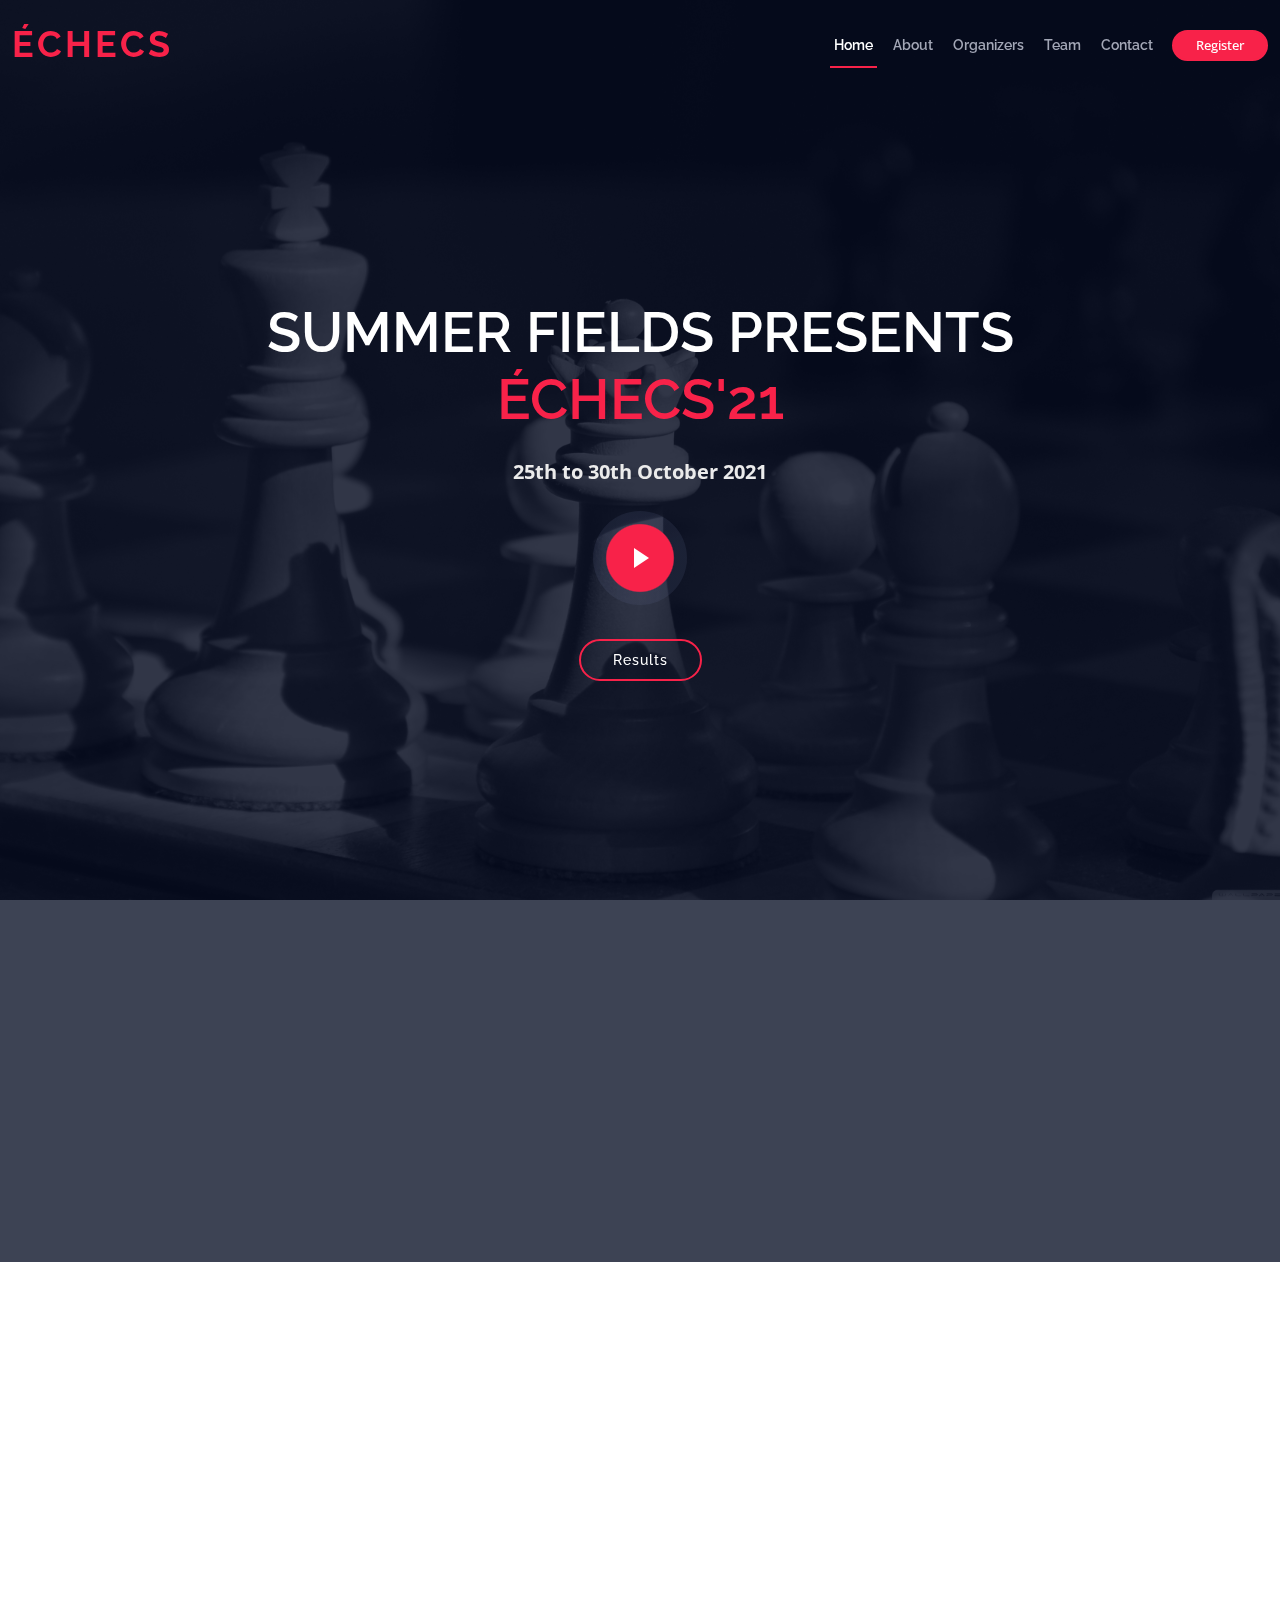
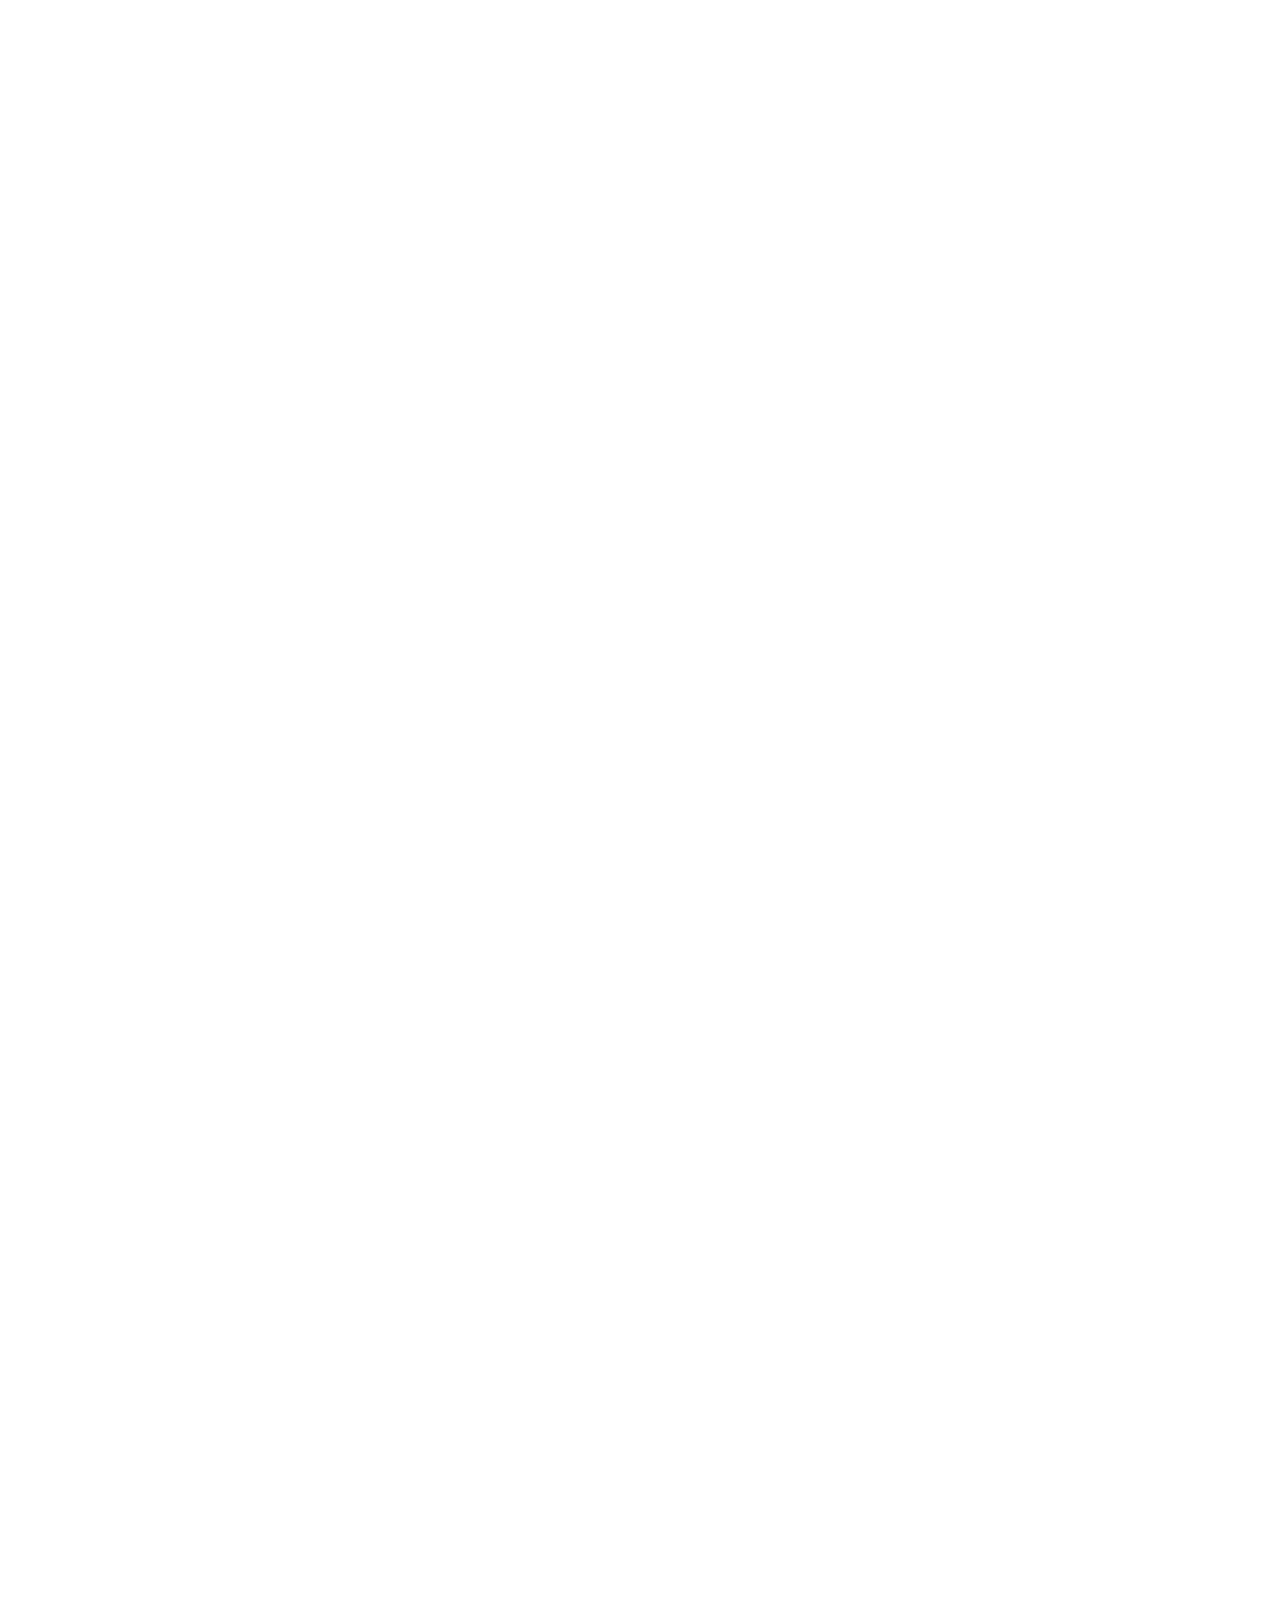
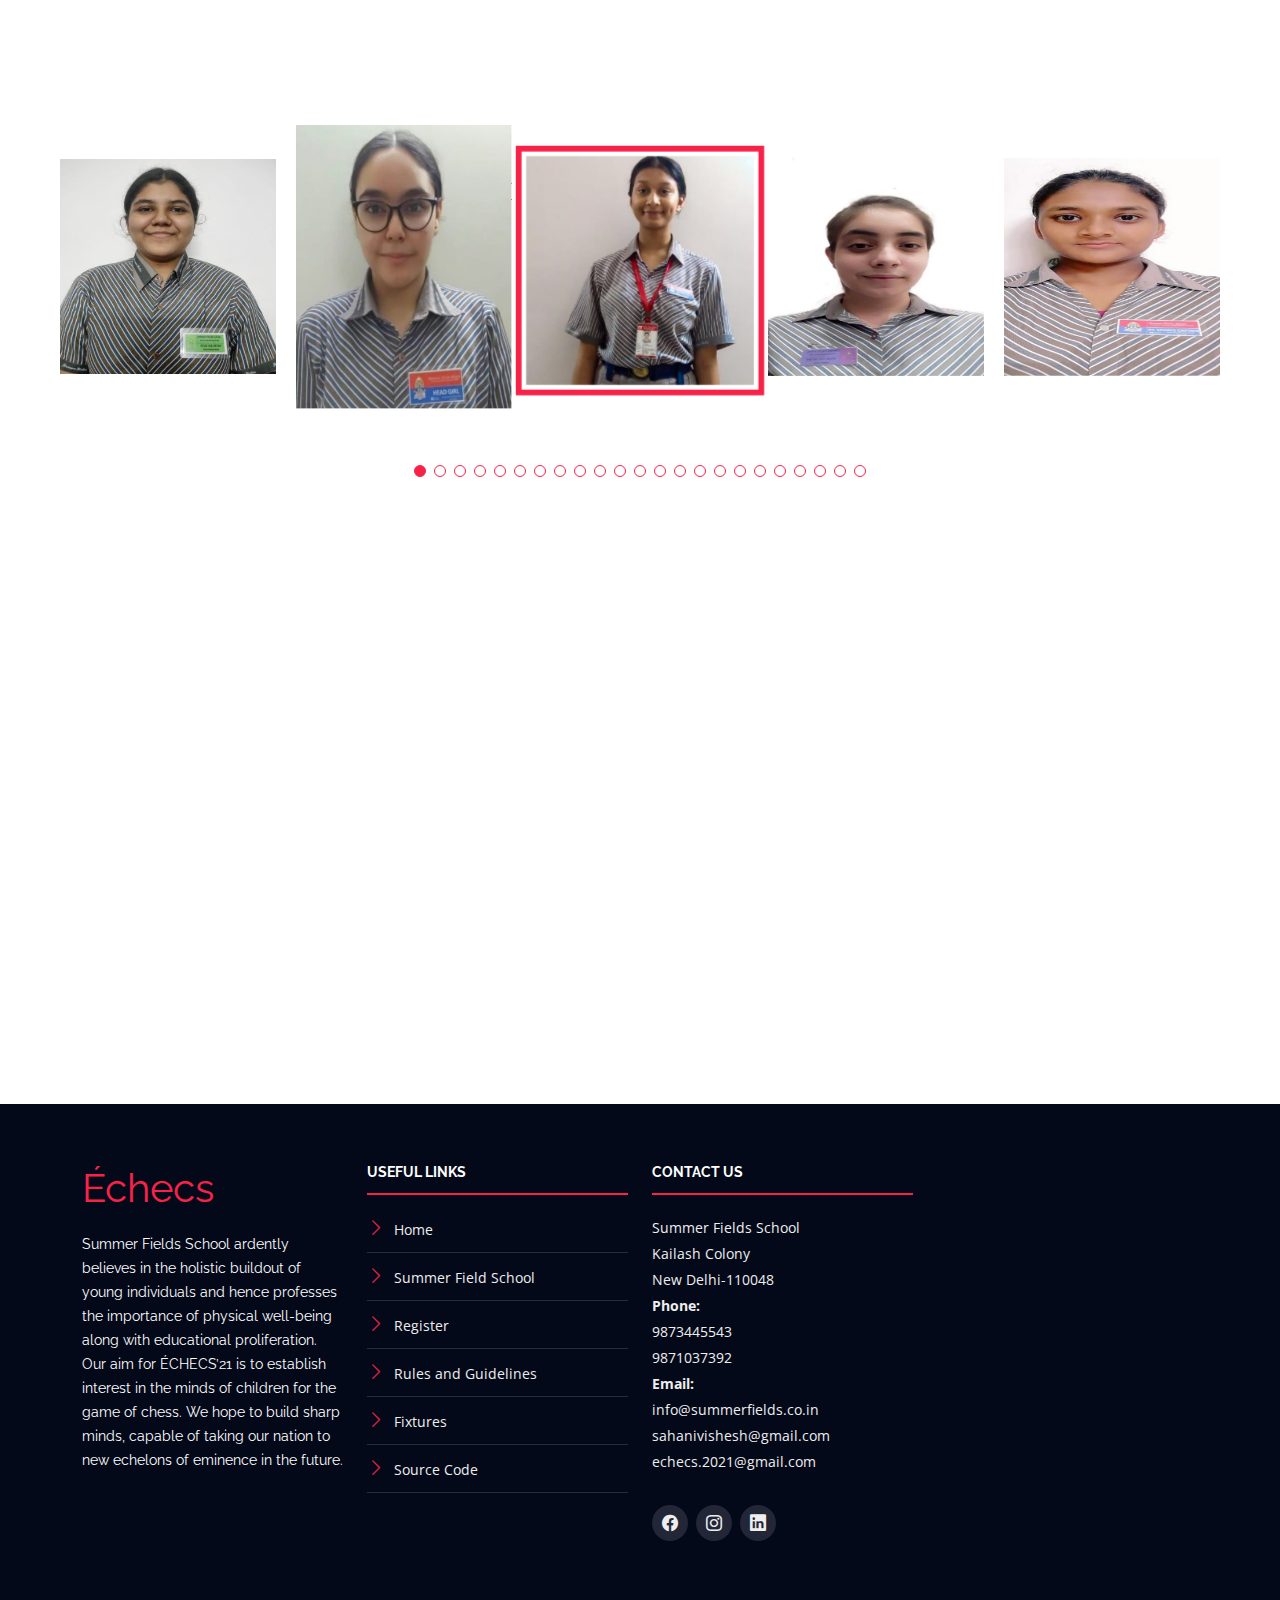
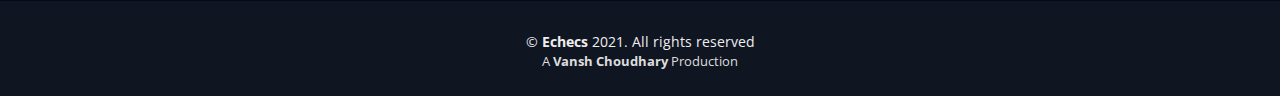
==== index.html @ fadf5a78 "Update index.html" ====
<!DOCTYPE html>
<html lang="en">

<head>
  <meta charset="utf-8">
  <meta content="width=device-width, initial-scale=1.0" name="viewport">

  <title>Échecs</title>
  <meta content="" name="description">
  <meta content="" name="keywords">

  <!-- Favicons -->
  <link href="assets/img/favicon.png" rel="icon">
  <link href="assets/img/apple-touch-icon.png" rel="apple-touch-icon">

  <!-- Google Fonts -->
  <link href="https://fonts.googleapis.com/css?family=Open+Sans:300,300i,400,400i,700,700i|Raleway:300,400,500,700,800" rel="stylesheet">

  <!-- Vendor CSS Files -->
  <link href="assets/vendor/aos/aos.css" rel="stylesheet">
  <link href="assets/vendor/bootstrap/css/bootstrap.min.css" rel="stylesheet">
  <link href="assets/vendor/bootstrap-icons/bootstrap-icons.css" rel="stylesheet">
  <link href="assets/vendor/glightbox/css/glightbox.min.css" rel="stylesheet">
  <link href="assets/vendor/swiper/swiper-bundle.min.css" rel="stylesheet">

  <!-- Template Main CSS File -->
  <link href="assets/css/style.css" rel="stylesheet">
</head>

<body>

  <!-- ======= Header ======= -->
  <header id="header" class="d-flex align-items-center ">
    <div class="container-fluid container-xxl d-flex align-items-center">

      <div id="logo" class="me-auto">
        <!-- Uncomment below if you prefer to use a text logo -->
         <h1><a href="index.html"><span>Échecs</span></a></h1>
        <!-- <a href="index.html" class="scrollto"><img src="assets/img/logo.png" alt="" title=""></a> -->
      </div>

      <nav id="navbar" class="navbar order-last order-lg-0">
        <ul>
          <li><a class="nav-link scrollto active" href="#hero">Home</a></li>
          <li><a class="nav-link scrollto" href="#about">About</a></li>
          <li><a class="nav-link scrollto" href="#speakers">Organizers</a></li>
          <li><a class="nav-link scrollto" href="#gallery">Team</a></li>
          <!-- <li class="dropdown"><a href="#"><span>Drop Down</span> <i class="bi bi-chevron-down"></i></a>
          <ul>
            <li><a href="#">Drop Down 1</a></li>
            <li class="dropdown"><a href="#"><span>Deep Drop Down</span> <i class="bi bi-chevron-right"></i></a>
              <ul>
                <li><a href="#">Deep Drop Down 1</a></li>
                <li><a href="#">Deep Drop Down 2</a></li>
                <li><a href="#">Deep Drop Down 3</a></li>
                <li><a href="#">Deep Drop Down 4</a></li>
                <li><a href="#">Deep Drop Down 5</a></li>
              </ul>
            </li>
            <li><a href="#">Drop Down 2</a></li>
            <li><a href="#">Drop Down 3</a></li>
            <li><a href="#">Drop Down 4</a></li>
          </ul>
        </li> -->
          <li><a class="nav-link scrollto" href="#contact">Contact</a></li>
        </ul>
        <i class="bi bi-list mobile-nav-toggle"></i>
      </nav><!-- .navbar -->
      <a class="buy-tickets scrollto" href="Registration.html">Register</a>

    </div>
  </header><!-- End Header -->

  <!-- ======= Hero Section ======= -->
  <section id="hero">
    <div class="hero-container" data-aos="zoom-in" data-aos-delay="100">
      <h1 class="mb-4 pb-0">Summer Fields presents<br><span>Échecs'21</span></h1>
      <p class="mb-4 pb-0">25th to 30th October 2021</p>
      <a href="https://vimeo.com/612429635" class="glightbox play-btn mb-4"></a>
      <a href="schedule.html" class="about-btn scrollto">Results</a>
    </div>
  </section>
  <!-- End Hero Section -->

  <main id="main">

    <!-- ======= About Section ======= -->
    <section id="about">
      <div class="container" data-aos="fade-up">
        <div class="row">
          <div class="col-lg-6">
            <h2>About The Event</h2>
            <p>Summer Fields School presents to you the biggest
              Inter School Chess Tournament in New Delhi –
              ÉCHECS’21. It’s been a long time since we all
              have felt the adrenaline rush and the desire to
              embrace triumph. So, here we bring to you a
              grueling 6-day tournament with the most brilliant
              juvenile minds from over 20 schools dueling each
              other for the gallant title of the Échecs victor. The
              tournament is an effort to promote the legacy of a
              game dating its origins back to 1500 years and
              popularizing it as a recreational activity amongst
              the youth. So, sharpen your swords, ready your
              elephants and horses, plan out your strategies and
              be prepared to battle! We eagerly hope to see you
              at ÉCHECS’21.</p>
          </div>
          <div class="col-lg-3">
            <h3>Where</h3>
            <p>Summer Fields School, Kailash Colony</p>
          </div>
          <div class="col-lg-3">
            <h3>When</h3>
            <p>Monday to Saturday<br>25-30 October 2021</p>
          </div>
        </div>
      </div>
    </section>
    <!-- End About Section -->

    <!-- ======= Speakers Section =======  -->
    <section id="speakers">
      <div class="container" data-aos="fade-up">
        <div class="section-header">
          <h2>Event Organizer</h2>
          <p>Here are some of our organizer</p>
        </div>

        <div class="row">
          <div class="col-lg-4 col-md-6">
            <div class="speaker" data-aos="fade-up" data-aos-delay="100">
              <img src="assets/img/speakers/Dr. Neeru Suman.jpeg" alt="Speaker 1" class="img-fluid">
              <div class="details">
                <h3><a>Dr. Neeru Suman</a></h3>
                <p>Principal</p>
                <div class="social">
                </div>
              </div>
            </div>
          </div>
          <div class="col-lg-4 col-md-6">
            <div class="speaker" data-aos="fade-up" data-aos-delay="200">
              <img src="assets/img/speakers/Dr. Shweta Singh.jpeg" alt="Speaker 2" class="img-fluid">
              <div class="details">
                <h3><a>Dr. Shweta Singh</a></h3>
                <p>Senior Academic Co-ordinator</p>
                <div class="social">
                </div>
              </div>
            </div>
          </div>
          <div class="col-lg-4 col-md-6">
            <div class="speaker" data-aos="fade-up" data-aos-delay="300">
              <img src="assets/img/speakers/Gunjan Singh.jpeg" alt="Speaker 3" class="img-fluid">
              <div class="details">
                <h3><a>Gunjan Singh</a></h3>
                <p>Middle School Incharge</p>
                <div class="social">
                </div>
              </div>
            </div>
          </div>
          <div class="col-lg-4 col-md-6">
            <div class="speaker" data-aos="fade-up" data-aos-delay="100">
              <img src="assets/img/speakers/Sunil Bhatt.jpeg" alt="Speaker 4" class="img-fluid">
              <div class="details">
                <h3><a>Sunil bhatt</a></h3>
                <p>Head of Sports Department</p>
                <div class="social">
                </div>
              </div>
            </div>
          </div>
          <div class="col-lg-4 col-md-6">
            <div class="speaker" data-aos="fade-up" data-aos-delay="200">
              <img src="assets/img/speakers/IMG-20210918-WA0015(1).jpg" alt="Speaker 5" class="img-fluid">
              <div class="details">
                <h3><a>Vishesh Sahani</a></h3>
                <p>Head Boy</p>
                <div class="social">
                </div>
              </div>
            </div>
          </div>
          <div class="col-lg-4 col-md-6">
            <div class="speaker" data-aos="fade-up" data-aos-delay="300">
              <img src="assets/img/speakers/Harsh Kumar.jpeg" alt="Speaker 6" class="img-fluid">
              <div class="details">
                <h3><a>Harsh Kumar</a></h3>
                <p>DY. Head Boy</p>
                <div class="social">

                </div>
              </div>
            </div>
          </div>
        </div>
      </div>

    </section> 

    <!-- End Speakers Section -->


    <!-- ======= Supporters Section ======= 
    <section id="supporters" class="section-with-bg">

      <div class="container" data-aos="fade-up">
        <div class="section-header">
          <h2>Sponsors</h2>
        </div>

        <div class="row no-gutters supporters-wrap clearfix" data-aos="zoom-in" data-aos-delay="100">

          <div class="col-lg-3 col-md-4 col-xs-6">
            <div class="supporter-logo">
              <img src="assets/img/supporters/1.png" class="img-fluid" alt="">
            </div>
          </div>

          <div class="col-lg-3 col-md-4 col-xs-6">
            <div class="supporter-logo">
              <img src="assets/img/supporters/2.png" class="img-fluid" alt="">
            </div>
          </div>

          <div class="col-lg-3 col-md-4 col-xs-6">
            <div class="supporter-logo">
              <img src="assets/img/supporters/3.png" class="img-fluid" alt="">
            </div>
          </div>

          <div class="col-lg-3 col-md-4 col-xs-6">
            <div class="supporter-logo">
              <img src="assets/img/supporters/4.png" class="img-fluid" alt="">
            </div>
          </div>

          <div class="col-lg-3 col-md-4 col-xs-6">
            <div class="supporter-logo">
              <img src="assets/img/supporters/5.png" class="img-fluid" alt="">
            </div>
          </div>

          <div class="col-lg-3 col-md-4 col-xs-6">
            <div class="supporter-logo">
              <img src="assets/img/supporters/6.png" class="img-fluid" alt="">
            </div>
          </div>

          <div class="col-lg-3 col-md-4 col-xs-6">
            <div class="supporter-logo">
              <img src="assets/img/supporters/7.png" class="img-fluid" alt="">
            </div>
          </div>

          <div class="col-lg-3 col-md-4 col-xs-6">
            <div class="supporter-logo">
              <img src="assets/img/supporters/8.png" class="img-fluid" alt="">
            </div>
          </div> 

        </div>

      </div>

    </section>
    End Sponsors Section -->

    <!-- =======  F.A.Q Section ======= -->
    <section id="faq">

      <div class="container" data-aos="fade-up">

        <div class="section-header">
          <h2>F.A.Q </h2>
        </div>

        <div class="row justify-content-center" data-aos="fade-up" data-aos-delay="100">
          <div class="col-lg-9">

            <ul class="faq-list">

              <li>
                <div data-bs-toggle="collapse" class="collapsed question" href="#faq1">What is ÉCHECS’21? <i class="bi bi-chevron-down icon-show"></i><i class="bi bi-chevron-up icon-close"></i></div>
                <div id="faq1" class="collapse" data-bs-parent=".faq-list">
                  <p>
                    Échecs (French for “chess”) is a 6-day Interschool
                    Chess tournament being organized by Summer Fields
                    School as part of their objective to make youngsters
                    mentally fit and agile.
                  </p>
                </div>
              </li>

              <li>
                <div data-bs-toggle="collapse" href="#faq2" class="collapsed question">When will ÉCHECS’21 take place? <i class="bi bi-chevron-down icon-show"></i><i class="bi bi-chevron-up icon-close"></i></div>
                <div id="faq2" class="collapse" data-bs-parent=".faq-list">
                  <p>
                    The tournament will be conducted from 25 th of October
                    2021 to 30 th of October 2021.
                  </p>
                </div>
              </li>

              <li>
                <div data-bs-toggle="collapse" href="#faq3" class="collapsed question">How shall ÉCHECS’21 be conducted?<i class="bi bi-chevron-down icon-show"></i><i class="bi bi-chevron-up icon-close"></i></div>
                <div id="faq3" class="collapse" data-bs-parent=".faq-list">
                  <p>
                    The competitions will be conducted via online
                    platforms considering the current circumstances. The
                    matches will take place through Zoom and be played on
                    Chess.com.
                  </p>
                </div>
              </li>

              <li>
                <div data-bs-toggle="collapse" href="#faq4" class="collapsed question">Who can participate in ÉCHECS’21?<i class="bi bi-chevron-down icon-show"></i><i class="bi bi-chevron-up icon-close"></i></div>
                <div id="faq4" class="collapse" data-bs-parent=".faq-list">
                  <p>
                    We have carefully curated the tournament for students
                    from classes 6 th to 12 th . There shall be 3 groups of
                    participants from each school:
                    Group 1: Students from classes 6 th to 8 th
                    Group 2: Students from classes 9 th and 10 th
                    Group 3: Students from classes 11 th and 12 th
                    You will be deemed eligible to participate if you are a
                    student of grades 6 th to 12 th .
                  </p>
                </div>
              </li>

              <li>
                <div data-bs-toggle="collapse" href="#faq5" class="collapsed question">How should I enroll myself to
                  participate in ÉCHECS’21?<i class="bi bi-chevron-down icon-show"></i><i class="bi bi-chevron-up icon-close"></i></div>
                <div id="faq5" class="collapse" data-bs-parent=".faq-list">
                  <p>
                    The registration process will take place through our
                    website itself. To register yourself, go to the ‘Register’
                    icon. Fill in the
                    necessary details and voila! You are all set to join the
                    ÉCHECS’21 journey.
                  </p>
                </div>
              </li>

              <li>
                <div data-bs-toggle="collapse" href="#faq6" class="collapsed question">What can I expect from ÉCHECS’21?<i class="bi bi-chevron-down icon-show"></i><i class="bi bi-chevron-up icon-close"></i></div>
                <div id="faq6" class="collapse" data-bs-parent=".faq-list">
                  <p>
                    Our tournament has been specifically organized keeping
                    in mind the tiresome and prosaic one and a half years
                    we have spent locked in our rooms. We are sure that
                    Echecs’21 will stimulate your brain cells and send you
                    on a nerve-wrecking adventure filled with battles, game
                    plan and mind-bending situations.
                  </p>
                </div>
              </li>

            </ul>

          </div>
        </div>

      </div>

    </section>
    <!-- End  F.A.Q Section -->

        <!-- ======= Gallery Section ======= -->
        <section id="gallery">

          <div class="container" data-aos="fade-up">
            <div class="section-header">
              <h2>Team</h2>
              <p>These brains are behind this event</p>
            </div>
          </div>
    
          <div class="gallery-slider swiper-container">
            <div class="swiper-wrapper align-items-center">
              <div class="swiper-slide"><a href="assets/img/gallery/Vaibhavi Jha .png" class="gallery-lightbox"><img src="assets/img/gallery/Vaibhavi Jha .png" class="img-fluid" alt=""></a></div>
              <div class="swiper-slide"><a href="assets/img/gallery/Vrishti Arora.png" class="gallery-lightbox"><img src="assets/img/gallery/Vrishti Arora.png" class="img-fluid" alt=""></a></div>
              <div class="swiper-slide"><a href="assets/img/gallery/Aarsh Vashisht Sania Siddique__02.png" class="gallery-lightbox"><img src="assets/img/gallery/Aarsh Vashisht Sania Siddique__02.png" class="img-fluid" alt=""></a></div>
              <div class="swiper-slide"><a href="assets/img/gallery/Rishik Buttan (Right Hand Side) (Dont Include Left Side)__01.png" class="gallery-lightbox"><img src="assets/img/gallery/Rishik Buttan (Right Hand Side) (Dont Include Left Side)__01.png" class="img-fluid" alt=""></a></div>
              <div class="swiper-slide"><a href="assets/img/gallery/Anusha Baul (Right Hand Side) (Dont Include Right Hand Side Pic)__01.png" class="gallery-lightbox"><img src="assets/img/gallery/Anusha Baul (Right Hand Side) (Dont Include Right Hand Side Pic)__01.png" class="img-fluid" alt=""></a></div>
              <div class="swiper-slide"><a href="assets/img/gallery/Sachit Verma .png" class="gallery-lightbox"><img src="assets/img/gallery/Sachit Verma .png" class="img-fluid" alt=""></a></div>
              <div class="swiper-slide"><a href="assets/img/gallery/Khushi Singh - Srishti Pasricha__02.png" class="gallery-lightbox"><img src="assets/img/gallery/Khushi Singh - Srishti Pasricha__02.png" class="img-fluid" alt=""></a></div>
              <div class="swiper-slide"><a href="assets/img/gallery/Beenish Uvais.png" class="gallery-lightbox"><img src="assets/img/gallery/Beenish Uvais.png" class="img-fluid" alt=""></a></div>
              <div class="swiper-slide"><a href="assets/img/gallery/lavanya Chugh.png" class="gallery-lightbox"><img src="assets/img/gallery/lavanya Chugh.png" class="img-fluid" alt=""></a></div>
              <div class="swiper-slide"><a href="assets/img/gallery/Navya Mangla - Arjun Sharma__01.png" class="gallery-lightbox"><img src="assets/img/gallery/Navya Mangla - Arjun Sharma__01.png" class="img-fluid" alt=""></a></div>
              <div class="swiper-slide"><a href="assets/img/gallery/Navya Mangla - Arjun Sharma__02.png" class="gallery-lightbox"><img src="assets/img/gallery/Navya Mangla - Arjun Sharma__02.png" class="img-fluid" alt=""></a></div>
              <div class="swiper-slide"><a href="assets/img/gallery/Left Side is Vasundhara Prakash (Include only Her)__01.jpg" class="gallery-lightbox"><img src="assets/img/gallery/Left Side is Vasundhara Prakash (Include only Her)__01.jpg" class="img-fluid" alt=""></a></div>
              <div class="swiper-slide"><a href="assets/img/gallery/Deeksha Saini.jpg" class="gallery-lightbox"><img src="assets/img/gallery/Deeksha Saini.jpg" class="img-fluid" alt=""></a></div>
              <div class="swiper-slide"><a href="assets/img/gallery/Khushi Singh - Srishti Pasricha__01.png" class="gallery-lightbox"><img src="assets/img/gallery/Khushi Singh - Srishti Pasricha__01.png" class="img-fluid" alt=""></a></div>
              <div class="swiper-slide"><a href="assets/img/gallery/Arkaprabha Sarka - Rolie Chanda (Include Both)__01.png" class="gallery-lightbox"><img src="assets/img/gallery/Arkaprabha Sarka - Rolie Chanda (Include Both)__01.png" class="img-fluid" alt=""></a></div>
              <div class="swiper-slide"><a href="assets/img/gallery/Arkaprabha Sarka - Rolie Chanda (Include Both)__02.png" class="gallery-lightbox"><img src="assets/img/gallery/Arkaprabha Sarka - Rolie Chanda (Include Both)__02.png" class="img-fluid" alt=""></a></div>
              <div class="swiper-slide"><a href="assets/img/gallery/sejal.png" class="gallery-lightbox"><img src="assets/img/gallery/sejal.png" class="img-fluid" alt=""></a></div>
              <div class="swiper-slide"><a href="assets/img/gallery/PicsArt_09-18-07.24.52(1).jpg" class="gallery-lightbox"><img src="assets/img/gallery/PicsArt_09-18-07.24.52(1).jpg" class="img-fluid" alt=""></a></div>
              <div class="swiper-slide"><a href="assets/img/gallery/IMG-20210918-WA0007.jpg" class="gallery-lightbox"><img src="assets/img/gallery/IMG-20210918-WA0007.jpg" class="img-fluid" alt=""></a></div>
              <div class="swiper-slide"><a href="assets/img/gallery/IMG-20210918-WA0008.jpg" class="gallery-lightbox"><img src="assets/img/gallery/IMG-20210918-WA0008.jpg" class="img-fluid" alt=""></a></div>
              <div class="swiper-slide"><a href="assets/img/gallery/Aarsh Vashisht Sania Siddique__01.png" class="gallery-lightbox"><img src="assets/img/gallery/Aarsh Vashisht Sania Siddique__01.png" class="img-fluid" alt=""></a></div>
              <div class="swiper-slide"><a href="assets/img/gallery/Aastha Gupta (Left Side , Dont Include Shubh on Right Side)(1).png" class="gallery-lightbox"><img src="assets/img/gallery/Aastha Gupta (Left Side , Dont Include Shubh on Right Side)(1).png" class="img-fluid" alt=""></a></div>
              <div class="swiper-slide"><a href="assets/img/gallery/IMG-20210922-WA0036.jpg" class="gallery-lightbox"><img src="assets/img/gallery/IMG-20210922-WA0036.jpg" class="img-fluid" alt=""></a></div>

            </div>
            <div class="swiper-pagination"></div>
          </div>
    
        </section>
       <!-- End Gallery Section -->

    <!-- ======= Contact Section ======= -->
    <section id="contact" class="section-bg">

      <div class="container" data-aos="fade-up">

        <div class="section-header">
          <h2>Contact Us</h2>
          <p>Still have questions? Contact us now!</p>
        </div>

        <div class="row contact-info">

          <div class="col-md-4">
            <div class="contact-address">
              <i class="bi bi-geo-alt"></i>
              <h3>Address</h3>
              <address>Summer Field School<br>Kailash Colony<br>New Delhi-110048
              </address>
            </div>
          </div>

          <div class="col-md-4">
            <div class="contact-phone">
              <i class="bi bi-phone"></i>
              <h3>Phone Number</h3>
              <p><a href="tel:9868890410">Sunil Bhatt</a></p>
              <p><a href="tel:9873445543">Vishesh Sahani</a></p>
              <p><a href="tel:9871037392">Harsh Kumar</a></p>
            </div>
          </div>

          <div class="col-md-4">
            <div class="contact-email">
              <i class="bi bi-envelope"></i>
              <h3>Email</h3>
              <p><a href="mailto:sahanivishesh@gmail.com">Vishesh Sahani</a></p>
              <p><a href="mailto:echecs.2021@gmail.com">Harsh Kumar</a></p>
              <p><a href="mailto:info@summerfields.co.in">Summer Fields School</a></p>
            </div>
          </div>

        </div>
    </section><!-- End Contact Section -->

  </main><!-- End #main -->

  <!-- ======= Footer ======= -->
  <footer id="footer">
    <div class="footer-top">
      <div class="container">
        <div class="row">

          <div class="col-lg-3 col-md-6 footer-info">
            <h1><a href="index.html"><span>Échecs</span></a></h1>
            <p>Summer Fields School ardently believes in the
              holistic buildout of young individuals and hence
              professes the importance of physical well-being
              along with educational proliferation. Our aim for
              ÉCHECS’21 is to establish interest in the minds of
              children for the game of chess. We hope to build
              sharp minds, capable of taking our nation to new
              echelons of eminence in the future.</p>
          </div>

          <div class="col-lg-3 col-md-6 footer-links">
            <h4>Useful Links</h4>
            <ul>
              <li><i class="bi bi-chevron-right"></i> <a href="">Home</a></li>
              <li><i class="bi bi-chevron-right"></i> <a href="https://summerfields.co.in/">Summer Field School</a></li>
              <li><i class="bi bi-chevron-right"></i> <a href="Registration.html">Register</a></li>
              <li><i class="bi bi-chevron-right"></i> <a href="rules .html">Rules and Guidelines</a></li>
              <li><i class="bi bi-chevron-right"></i> <a href="schedule.html">Fixtures</a></li>
              <li><i class="bi bi-chevron-right"></i> <a href="https://github.com/rootvansh/Echecs">Source Code</a></li>
            </ul>
          </div>

          <div class="col-lg-3 col-md-6 footer-contact">
            <h4>Contact Us</h4>
            <p>
              Summer Fields School<br>
              Kailash Colony<br>
              New Delhi-110048<br>
              <strong>Phone:</strong><br>9873445543<br>9871037392<br>
              <strong>Email:</strong><br>info@summerfields.co.in<br>sahanivishesh@gmail.com<br>echecs.2021@gmail.com
            </p>

            <div class="social-links">
              <a href="https://www.facebook.com/summerfieldsschooldelhi/" class="facebook"><i class="bi bi-facebook"></i></a>
              <a href="https://www.instagram.com/summerfieldsschooldelhi/?hl=en" class="instagram"><i class="bi bi-instagram"></i></a>
              <a href="https://www.linkedin.com/school/summer-fields-school---india/about/" class="linkedin"><i class="bi bi-linkedin"></i></a>
            </div>

          </div>

        </div>
      </div>
    </div>

    <div class="container">
      <div class="copyright">
        &copy; <strong>Echecs</strong> 2021. All rights reserved
      </div>
      <div class="credits">
        A <b>Vansh Choudhary</b> Production
      </div>
    </div>
  </footer>
  <!-- End  Footer -->

  <a href="#" class="back-to-top d-flex align-items-center justify-content-center"><i class="bi bi-arrow-up-short"></i></a>

  <!-- Vendor JS Files -->
  <script src="assets/vendor/aos/aos.js"></script>
  <script src="assets/vendor/bootstrap/js/bootstrap.bundle.min.js"></script>
  <script src="assets/vendor/glightbox/js/glightbox.min.js"></script>
  <script src="assets/vendor/php-email-form/validate.js"></script>
  <script src="assets/vendor/swiper/swiper-bundle.min.js"></script>

  <!-- Template Main JS File -->
  <script src="assets/js/main.js"></script>

</body>

</html>
---- assets/css/style.css ----
/*--------------------------------------------------------------
# General
--------------------------------------------------------------*/
body {
  background: #fff;
  color: #2f3138;
  font-family: "Open Sans", sans-serif;
}

a {
  color: #f82249;
  text-decoration: none;
  transition: 0.5s;
}

a:hover, a:active, a:focus {
  color: #f8234a;
  outline: none;
  text-decoration: none;
}

p {
  padding: 0;
  margin: 0 0 30px 0;
}

h1, h2, h3, h4, h5, h6 {
  font-family: "Raleway", sans-serif;
  font-weight: 400;
  margin: 0 0 20px 0;
  padding: 0;
  color: #0e1b4d;
}

.main-page {
  margin-top: 70px;
}

/* Prelaoder */
#preloader {
  position: fixed;
  left: 0;
  top: 0;
  z-index: 999;
  width: 100%;
  height: 100%;
  overflow: visible;
  background: #fff url("../img/preloader.svg") no-repeat center center;
}

/*--------------------------------------------------------------
# Back to top button
--------------------------------------------------------------*/
.back-to-top {
  position: fixed;
  visibility: hidden;
  opacity: 0;
  right: 15px;
  bottom: 15px;
  z-index: 996;
  background: #f82249;
  width: 40px;
  height: 40px;
  border-radius: 50px;
  transition: all 0.4s;
}

.back-to-top i {
  font-size: 28px;
  color: #fff;
  line-height: 0;
}

.back-to-top:hover {
  background: #f94a6a;
  color: #fff;
}

.back-to-top.active {
  visibility: visible;
  opacity: 1;
}

/* Sections Header
--------------------------------*/
.section-header {
  margin-bottom: 60px;
  position: relative;
  padding-bottom: 20px;
}

.section-header::before {
  content: '';
  position: absolute;
  display: block;
  width: 60px;
  height: 5px;
  background: #f82249;
  bottom: 0;
  left: calc(50% - 25px);
}

.section-header h2 {
  font-size: 36px;
  text-transform: uppercase;
  text-align: center;
  font-weight: 700;
  margin-bottom: 10px;
}

.section-header p {
  text-align: center;
  padding: 0;
  margin: 0;
  font-size: 18px;
  font-weight: 500;
  color: #9195a2;
}

.section-with-bg {
  background-color: #f6f7fd;
}

/*--------------------------------------------------------------
# Header
--------------------------------------------------------------*/
#header {
  height: 90px;
  position: fixed;
  left: 0;
  top: 0;
  right: 0;
  transition: all 0.5s;
  z-index: 997;
}

#header.header-scrolled, #header.header-inner {
  background: rgba(6, 12, 34, 0.98);
  height: 70px;
}

#header #logo h1 {
  font-size: 36px;
  margin: 0;
  font-family: "Raleway", sans-serif;
  font-weight: 700;
  letter-spacing: 3px;
  text-transform: uppercase;
}

#header #logo h1 span {
  color: #f82249;
}

#header #logo h1 a, #header #logo h1 a:hover {
  color: #fff;
}

#header #logo img {
  padding: 0;
  margin: 0;
  max-height: 40px;
}

@media (max-width: 992px) {
  #header #logo img {
    max-height: 30px;
  }
}

/*--------------------------------------------------------------
# Buy Tickets
--------------------------------------------------------------*/
.buy-tickets {
  color: #fff;
  background: #f82249;
  padding: 7px 22px;
  margin: 0 0 0 15px;
  border-radius: 50px;
  border: 2px solid #f82249;
  transition: all ease-in-out 0.3s;
  font-weight: 500;
  line-height: 1;
  font-size: 13px;
  white-space: nowrap;
}

.buy-tickets:hover {
  background: none;
  color: #fff;
}

.buy-tickets:focus {
  color: #fff;
}

@media (max-width: 992px) {
  .buy-tickets {
    margin: 0 15px 0 0;
  }
}

/*--------------------------------------------------------------
# Navigation Menu
--------------------------------------------------------------*/
/**
* Desktop Navigation 
*/
.navbar {
  padding: 0;
}

.navbar ul {
  margin: 0;
  padding: 0;
  display: flex;
  list-style: none;
  align-items: center;
}

.navbar li {
  position: relative;
}

.navbar > ul > li {
  white-space: nowrap;
  padding: 10px 0 10px 12px;
}

.navbar a, .navbar a:focus {
  display: flex;
  align-items: center;
  justify-content: space-between;
  color: rgba(202, 206, 221, 0.8);
  font-family: "Raleway", sans-serif;
  font-weight: 600;
  font-size: 14px;
  white-space: nowrap;
  transition: 0.3s;
  position: relative;
  padding: 6px 4px;
}

.navbar a i, .navbar a:focus i {
  font-size: 12px;
  line-height: 0;
  margin-left: 5px;
}

.navbar > ul > li > a:before {
  content: "";
  position: absolute;
  width: 0;
  height: 2px;
  bottom: -6px;
  left: 0;
  background-color: #f82249;
  visibility: hidden;
  transition: all 0.3s ease-in-out 0s;
}

.navbar a:hover:before, .navbar li:hover > a:before, .navbar .active:before {
  visibility: visible;
  width: 100%;
}

.navbar a:hover, .navbar .active, .navbar .active:focus, .navbar li:hover > a {
  color: #fff;
}

.navbar .dropdown ul {
  display: block;
  position: absolute;
  left: 12px;
  top: calc(100% + 30px);
  margin: 0;
  padding: 10px 0;
  z-index: 99;
  opacity: 0;
  visibility: hidden;
  background: #fff;
  box-shadow: 0px 0px 30px rgba(127, 137, 161, 0.25);
  transition: 0.3s;
}

.navbar .dropdown ul li {
  min-width: 200px;
}

.navbar .dropdown ul a {
  padding: 10px 20px;
  font-size: 14px;
  text-transform: none;
  color: #060c22;
}

.navbar .dropdown ul a i {
  font-size: 12px;
}

.navbar .dropdown ul a:hover, .navbar .dropdown ul .active:hover, .navbar .dropdown ul li:hover > a {
  color: #f82249;
}

.navbar .dropdown:hover > ul {
  opacity: 1;
  top: 100%;
  visibility: visible;
}

.navbar .dropdown .dropdown ul {
  top: 0;
  left: calc(100% - 30px);
  visibility: hidden;
}

.navbar .dropdown .dropdown:hover > ul {
  opacity: 1;
  top: 0;
  left: 100%;
  visibility: visible;
}

@media (max-width: 1366px) {
  .navbar .dropdown .dropdown ul {
    left: -90%;
  }
  .navbar .dropdown .dropdown:hover > ul {
    left: -100%;
  }
}

/**
* Mobile Navigation 
*/
.mobile-nav-toggle {
  color: #fff;
  font-size: 28px;
  cursor: pointer;
  display: none;
  line-height: 0;
  transition: 0.5s;
}

@media (max-width: 991px) {
  .mobile-nav-toggle {
    display: block;
  }
  .navbar ul {
    display: none;
  }
}

.navbar-mobile {
  position: fixed;
  overflow: hidden;
  top: 0;
  right: 0;
  left: 0;
  bottom: 0;
  background: rgba(0, 0, 0, 0.9);
  transition: 0.3s;
  z-index: 999;
}

.navbar-mobile .mobile-nav-toggle {
  position: absolute;
  top: 15px;
  right: 15px;
}

.navbar-mobile ul {
  display: block;
  position: absolute;
  top: 55px;
  right: 15px;
  bottom: 15px;
  left: 15px;
  padding: 10px 0;
  background-color: #fff;
  overflow-y: auto;
  transition: 0.3s;
}

.navbar-mobile > ul > li {
  padding: 0;
}

.navbar-mobile a:hover:before, .navbar-mobile li:hover > a:before, .navbar-mobile .active:before {
  visibility: hidden;
}

.navbar-mobile a {
  padding: 10px 20px;
  font-size: 15px;
  color: #060c22;
}

.navbar-mobile a:hover, .navbar-mobile .active, .navbar-mobile li:hover > a {
  color: #f82249;
}

.navbar-mobile .getstarted {
  margin: 15px;
}

.navbar-mobile .dropdown ul {
  position: static;
  display: none;
  margin: 10px 20px;
  padding: 10px 0;
  z-index: 99;
  opacity: 1;
  visibility: visible;
  background: #fff;
  box-shadow: 0px 0px 30px rgba(127, 137, 161, 0.25);
}

.navbar-mobile .dropdown ul li {
  min-width: 200px;
}

.navbar-mobile .dropdown ul a {
  padding: 10px 20px;
}

.navbar-mobile .dropdown ul a i {
  font-size: 12px;
}

.navbar-mobile .dropdown ul a:hover, .navbar-mobile .dropdown ul .active:hover, .navbar-mobile .dropdown ul li:hover > a {
  color: #f82249;
}

.navbar-mobile .dropdown > .dropdown-active {
  display: block;
}

/*--------------------------------------------------------------
# Hero Section
--------------------------------------------------------------*/
#hero {
  width: 100%;
  height: 100vh;
  background: url(../img/hero-bg.jpg) top center;
  background-size: cover;
  overflow: hidden;
  position: relative;
}

@media (min-width: 1024px) {
  #hero {
    background-attachment: fixed;
  }
}

#hero:before {
  content: "";
  background: rgba(6, 12, 34, 0.8);
  position: absolute;
  bottom: 0;
  top: 0;
  left: 0;
  right: 0;
}

#hero .hero-container {
  position: absolute;
  bottom: 0;
  left: 0;
  top: 90px;
  right: 0;
  display: flex;
  justify-content: center;
  align-items: center;
  flex-direction: column;
  text-align: center;
  padding: 0 15px;
}

@media (max-width: 991px) {
  #hero .hero-container {
    top: 70px;
  }
}

#hero h1 {
  color: #fff;
  font-family: "Raleway", sans-serif;
  font-size: 56px;
  font-weight: 600;
  text-transform: uppercase;
}

#hero h1 span {
  color: #f82249;
}

@media (max-width: 991px) {
  #hero h1 {
    font-size: 34px;
  }
}

#hero p {
  color: #ebebeb;
  font-weight: 700;
  font-size: 20px;
}

@media (max-width: 991px) {
  #hero p {
    font-size: 16px;
  }
}

#hero .play-btn {
  width: 94px;
  height: 94px;
  background: radial-gradient(#f82249 50%, rgba(101, 111, 150, 0.15) 52%);
  border-radius: 50%;
  display: block;
  position: relative;
  overflow: hidden;
}

#hero .play-btn::after {
  content: '';
  position: absolute;
  left: 50%;
  top: 50%;
  transform: translateX(-40%) translateY(-50%);
  width: 0;
  height: 0;
  border-top: 10px solid transparent;
  border-bottom: 10px solid transparent;
  border-left: 15px solid #fff;
  z-index: 100;
  transition: all 400ms cubic-bezier(0.55, 0.055, 0.675, 0.19);
}

#hero .play-btn:before {
  content: '';
  position: absolute;
  width: 120px;
  height: 120px;
  -webkit-animation-delay: 0s;
  animation-delay: 0s;
  -webkit-animation: pulsate-btn 2s;
  animation: pulsate-btn 2s;
  -webkit-animation-direction: forwards;
  animation-direction: forwards;
  -webkit-animation-iteration-count: infinite;
  animation-iteration-count: infinite;
  -webkit-animation-timing-function: steps;
  animation-timing-function: steps;
  opacity: 1;
  border-radius: 50%;
  border: 2px solid rgba(163, 163, 163, 0.4);
  top: -15%;
  left: -15%;
  background: rgba(198, 16, 0, 0);
}

#hero .play-btn:hover::after {
  border-left: 15px solid #f82249;
  transform: scale(20);
}

#hero .play-btn:hover::before {
  content: '';
  position: absolute;
  left: 50%;
  top: 50%;
  transform: translateX(-40%) translateY(-50%);
  width: 0;
  height: 0;
  border: none;
  border-top: 10px solid transparent;
  border-bottom: 10px solid transparent;
  border-left: 15px solid #fff;
  z-index: 200;
  -webkit-animation: none;
  animation: none;
  border-radius: 0;
}

#hero .about-btn {
  font-family: "Raleway", sans-serif;
  font-weight: 500;
  font-size: 14px;
  letter-spacing: 1px;
  display: inline-block;
  padding: 12px 32px;
  border-radius: 50px;
  transition: 0.5s;
  line-height: 1;
  margin: 10px;
  color: #fff;
  -webkit-animation-delay: 0.8s;
  animation-delay: 0.8s;
  border: 2px solid #f82249;
}

#hero .about-btn:hover {
  background: #f82249;
  color: #fff;
}

@-webkit-keyframes pulsate-btn {
  0% {
    transform: scale(0.6, 0.6);
    opacity: 1;
  }
  100% {
    transform: scale(1, 1);
    opacity: 0;
  }
}

@keyframes pulsate-btn {
  0% {
    transform: scale(0.6, 0.6);
    opacity: 1;
  }
  100% {
    transform: scale(1, 1);
    opacity: 0;
  }
}

/*--------------------------------------------------------------
# About Section
--------------------------------------------------------------*/
#about {
  background: url("../img/about-bg.jpg");
  background-size: cover;
  overflow: hidden;
  position: relative;
  color: #fff;
  padding: 60px 0 40px 0;
}

@media (min-width: 1024px) {
  #about {
    background-attachment: fixed;
  }
}

#about:before {
  content: "";
  background: rgba(13, 20, 41, 0.8);
  position: absolute;
  bottom: 0;
  top: 0;
  left: 0;
  right: 0;
}

#about h2 {
  font-size: 36px;
  font-weight: bold;
  margin-bottom: 10px;
  color: #fff;
}

#about h3 {
  font-size: 18px;
  font-weight: bold;
  text-transform: uppercase;
  margin-bottom: 10px;
  color: #fff;
}

#about p {
  font-size: 14px;
  margin-bottom: 20px;
  color: #fff;
}

/*--------------------------------------------------------------
# Speakers Section
--------------------------------------------------------------*/
#speakers {
  padding: 60px 0 30px 0;
}

#speakers .speaker {
  position: relative;
  overflow: hidden;
  margin-bottom: 30px;
}

#speakers .speaker .details {
  background: rgba(6, 12, 34, 0.76);
  position: absolute;
  left: 0;
  bottom: -40px;
  right: 0;
  text-align: center;
  padding-top: 10px;
  transition: all 300ms cubic-bezier(0.645, 0.045, 0.355, 1);
}

#speakers .speaker .details h3 {
  color: #fff;
  font-size: 22px;
  font-weight: 600;
  margin-bottom: 5px;
}

#speakers .speaker .details p {
  color: #fff;
  font-size: 15px;
  margin-bottom: 10px;
  font-style: italic;
}

#speakers .speaker .details .social {
  height: 40px;
}

#speakers .speaker .details .social i {
  line-height: 0;
  margin: 0 2px;
}

#speakers .speaker .details a {
  color: #fff;
}

#speakers .speaker .details a:hover {
  color: #f82249;
}

#speakers .speaker:hover .details {
  bottom: 0;
}

#speakers-details {
  padding: 60px 0;
}

#speakers-details .details h2 {
  color: #112363;
  font-size: 28px;
  font-weight: 700;
  margin-bottom: 10px;
}

#speakers-details .details .social {
  margin-bottom: 15px;
}

#speakers-details .details .social a {
  background: #e9edfb;
  color: #112363;
  line-height: 1;
  display: inline-block;
  text-align: center;
  border-radius: 50%;
  width: 36px;
  height: 36px;
  display: inline-flex;
  align-items: center;
  justify-content: center;
}

#speakers-details .details .social a:hover {
  background: #f82249;
  color: #fff;
}

#speakers-details .details .social a i {
  font-size: 16px;
  line-height: 0;
}

#speakers-details .details p {
  color: #112363;
  font-size: 15px;
  margin-bottom: 10px;
}

/*--------------------------------------------------------------
# Schedule Section
--------------------------------------------------------------*/
#schedule {
  padding: 60px 0 60px 0;
}

#schedule .nav-tabs {
  text-align: center;
  margin: auto;
  display: block;
  border-bottom: 0;
  margin-bottom: 30px;
}

#schedule .nav-tabs li {
  display: inline-block;
  margin-bottom: 0;
}

#schedule .nav-tabs a {
  margin-bottom: 7px; 
  border: none;
  border-radius: 50px;
  font-weight: 600;
  background-color: #0e1b4d;
  color: #fff;
  padding: 10px 100px;
}

@media (max-width: 991px) {
  #schedule .nav-tabs a {
    padding: 8px 60px;
  }
}

@media (max-width: 767px) {
  #schedule .nav-tabs a {
    padding: 8px 50px;
  }
}

@media (max-width: 480px) {
  #schedule .nav-tabs a {
    padding: 8px 30px;
  }
}

#schedule .nav-tabs a.active {
  background-color: #f82249;
  color: #fff;
}

#schedule .sub-heading {
  text-align: center;
  font-size: 18px;
  font-style: italic;
  margin: 0 auto 30px auto;
}

@media (min-width: 991px) {
  #schedule .sub-heading {
    width: 75%;
  }
}

#schedule .tab-pane {
  transition: ease-in-out .2s;
}

#schedule .schedule-item {
  border-bottom: 1px solid #cad4f6;
  padding-top: 15px;
  padding-bottom: 15px;
  transition: background-color ease-in-out 0.3s;
}

#schedule .schedule-item:hover {
  background-color: #fff;
}

#schedule .schedule-item time {
  padding-bottom: 5px;
  display: inline-block;
}

#schedule .schedule-item .speaker {
  width: 60px;
  height: 60px;
  overflow: hidden;
  border-radius: 50%;
  float: left;
  margin: 0 10px 10px 0;
}

#schedule .schedule-item .speaker img {
  height: 100%;
  transform: translateX(-50%);
  margin-left: 50%;
  transition: all ease-in-out 0.3s;
}

#schedule .schedule-item h4 {
  font-size: 18px;
  font-weight: 600;
  margin-bottom: 5px;
}

#schedule .schedule-item h4 span {
  font-style: italic;
  color: #19328e;
  font-weight: normal;
  font-size: 16px;
}

#schedule .schedule-item p {
  font-style: italic;
  color: #152b79;
  margin-bottom: 0;
}

/*--------------------------------------------------------------
# Venue Section
--------------------------------------------------------------*/
#venue {
  padding: 60px 0;
}

#venue .container-fluid {
  margin-bottom: 3px;
}

#venue .venue-map iframe {
  width: 100%;
  height: 100%;
  min-height: 300px;
}

#venue .venue-info {
  background: url("../img/venue-info-bg.jpg") top center no-repeat;
  background-size: cover;
  position: relative;
  padding-top: 60px;
  padding-bottom: 60px;
}

#venue .venue-info:before {
  content: "";
  background: rgba(13, 20, 41, 0.8);
  position: absolute;
  bottom: 0;
  top: 0;
  left: 0;
  right: 0;
}

#venue .venue-info h3 {
  font-size: 36px;
  font-weight: 700;
  color: #fff;
}

@media (max-width: 574px) {
  #venue .venue-info h3 {
    font-size: 24px;
  }
}

#venue .venue-info p {
  color: #fff;
  margin-bottom: 0;
}

#venue .venue-gallery-container {
  padding-right: 12px;
}

#venue .venue-gallery {
  overflow: hidden;
  border-right: 3px solid #fff;
  border-bottom: 3px solid #fff;
}

#venue .venue-gallery img {
  transition: all ease-in-out 0.4s;
}

#venue .venue-gallery:hover img {
  transform: scale(1.1);
}

/*--------------------------------------------------------------
# Hotels Section
--------------------------------------------------------------*/
#hotels {
  padding: 60px 0;
}

#hotels .hotel {
  border: 1px solid #e0e5fa;
  background: #fff;
  margin-bottom: 30px;
}

#hotels .hotel:hover .hotel-img img {
  transform: scale(1.1);
}

#hotels .hotel-img {
  overflow: hidden;
  margin-bottom: 15px;
}

#hotels .hotel-img img {
  transition: 0.3s ease-in-out;
}

#hotels h3 {
  font-weight: 600;
  font-size: 20px;
  margin-bottom: 5px;
  padding: 0 20px;
}

#hotels a {
  color: #152b79;
}

#hotels a:hover {
  color: #f82249;
}

#hotels .stars {
  padding: 0 20px;
  margin-bottom: 5px;
}

#hotels .stars i {
  color: #ffc31d;
}

#hotels p {
  padding: 0 20px;
  margin-bottom: 20px;
  color: #060c22;
  font-style: italic;
  font-size: 15px;
}

/*--------------------------------------------------------------
# Gallery Section
--------------------------------------------------------------*/
#gallery {
  padding: 60px;
  overflow: hidden;
}

#gallery .swiper-pagination {
  margin-top: 20px;
  position: relative;
}

#gallery .swiper-pagination .swiper-pagination-bullet {
  width: 12px;
  height: 12px;
  background-color: #fff;
  opacity: 1;
  border: 1px solid #f82249;
}

#gallery .swiper-pagination .swiper-pagination-bullet-active {
  background-color: #f82249;
}

#gallery .swiper-slide-active {
  text-align: center;
}

@media (min-width: 992px) {
  #gallery .swiper-wrapper {
    padding: 40px 0;
  }
  #gallery .swiper-slide-active {
    border: 5px solid #f82249;
    padding: 4px;
    background: #fff;
    z-index: 1;
    transform: scale(1.15);
    margin-top: 6px;
  }
}

/*--------------------------------------------------------------
# Sponsors Section
--------------------------------------------------------------*/
#supporters {
  padding: 60px 0;
}

#supporters .supporters-wrap {
  border-top: 1px solid #e0e5fa;
  border-left: 1px solid #e0e5fa;
  margin-bottom: 30px;
}

#supporters .supporter-logo {
  padding: 30px;
  display: flex;
  justify-content: center;
  align-items: center;
  border-right: 1px solid #e0e5fa;
  border-bottom: 1px solid #e0e5fa;
  overflow: hidden;
  background: rgba(255, 255, 255, 0.5);
  height: 160px;
}

#supporters .supporter-logo:hover img {
  transform: scale(1.2);
}

#supporters img {
  transition: all 0.4s ease-in-out;
}

/*--------------------------------------------------------------
# F.A.Q Section
--------------------------------------------------------------*/
#faq {
  padding: 60px 0;
}

#faq .faq-list {
  padding: 0;
  list-style: none;
}

#faq .faq-list li {
  border-bottom: 1px solid #e9eaed;
  margin-bottom: 20px;
  padding-bottom: 20px;
}

#faq .faq-list .question {
  display: block;
  position: relative;
  font-family: #f82249;
  font-size: 18px;
  line-height: 24px;
  font-weight: 400;
  padding-left: 25px;
  cursor: pointer;
  color: #e0072f;
  transition: 0.3s;
}

#faq .faq-list i {
  font-size: 16px;
  position: absolute;
  left: 0;
  top: -2px;
}

#faq .faq-list p {
  margin-bottom: 0;
  padding: 10px 0 0 25px;
}

#faq .faq-list .icon-show {
  display: none;
}

#faq .faq-list .collapsed {
  color: black;
}

#faq .faq-list .collapsed:hover {
  color: #f82249;
}

#faq .faq-list .collapsed .icon-show {
  display: inline-block;
  transition: 0.6s;
}

#faq .faq-list .collapsed .icon-close {
  display: none;
  transition: 0.6s;
}

/*--------------------------------------------------------------
# Subscribe Section
--------------------------------------------------------------*/
#subscribe {
  padding: 60px;
  background: url(../img/subscribe-bg.jpg) center center no-repeat;
  background-size: cover;
  overflow: hidden;
  position: relative;
}

#subscribe:before {
  content: "";
  background: rgba(6, 12, 34, 0.6);
  position: absolute;
  bottom: 0;
  top: 0;
  left: 0;
  right: 0;
}

@media (min-width: 1024px) {
  #subscribe {
    background-attachment: fixed;
  }
}

#subscribe .section-header h2, #subscribe p {
  color: #fff;
}

#subscribe input {
  background: #fff;
  color: #060c22;
  border: 0;
  outline: none;
  margin: 0;
  padding: 9px 20px;
  border-radius: 50px;
  font-size: 14px;
}

@media (min-width: 767px) {
  #subscribe input {
    min-width: 400px;
  }
}

#subscribe button {
  border: 0;
  padding: 9px 25px;
  cursor: pointer;
  background: #f82249;
  color: #fff;
  transition: all 0.3s ease;
  outline: none;
  font-size: 14px;
  border-radius: 50px;
}

#subscribe button:hover {
  background: #e0072f;
}

@media (max-width: 460px) {
  #subscribe button {
    margin-top: 10px;
  }
}

/*--------------------------------------------------------------
# Buy Tickets Section
--------------------------------------------------------------*/
#buy-tickets {
  padding: 60px 0;
}

#buy-tickets .card {
  border: none;
  border-radius: 5px;
  transition: all  0.3s ease-in-out;
  box-shadow: 0 10px 25px 0 rgba(6, 12, 34, 0.1);
}

#buy-tickets .card:hover {
  box-shadow: 0 10px 35px 0 rgba(6, 12, 34, 0.2);
}

#buy-tickets .card hr {
  margin: 25px 0;
}

#buy-tickets .card .card-title {
  margin: 10px 0;
  font-size: 14px;
  letter-spacing: 1px;
  font-weight: bold;
}

#buy-tickets .card .card-price {
  font-size: 48px;
  margin: 0;
}

#buy-tickets .card ul li {
  margin-bottom: 20px;
}

#buy-tickets .card .text-muted {
  opacity: 0.7;
}

#buy-tickets .card .btn {
  font-size: 15px;
  border-radius: 50px;
  padding: 10px 40px;
  transition: all 0.2s;
  background-color: #f82249;
  border: 0;
  color: #fff;
}

#buy-tickets .card .btn:hover {
  background-color: #e0072f;
}

#buy-tickets #buy-ticket-modal input, #buy-tickets #buy-ticket-modal select {
  border-radius: 0;
}

#buy-tickets #buy-ticket-modal .btn {
  font-size: 15px;
  border-radius: 50px;
  padding: 10px 40px;
  transition: all 0.2s;
  background-color: #f82249;
  border: 0;
  color: #fff;
}

#buy-tickets #buy-ticket-modal .btn:hover {
  background-color: #e0072f;
}

/*--------------------------------------------------------------
# Contact Section
--------------------------------------------------------------*/
#contact {
  padding: 60px 0;
}

#contact .contact-info {
  margin-bottom: 20px;
  text-align: center;
}

#contact .contact-info i {
  font-size: 48px;
  display: inline-block;
  margin-bottom: 10px;
  color: #f82249;
}

#contact .contact-info address, #contact .contact-info p {
  margin-bottom: 0;
  color: #112363;
}

#contact .contact-info h3 {
  font-size: 18px;
  margin-bottom: 15px;
  font-weight: bold;
  text-transform: uppercase;
  color: #112363;
}

#contact .contact-info a {
  color: #4869df;
}

#contact .contact-info a:hover {
  color: #f82249;
}

#contact .contact-address, #contact .contact-phone, #contact .contact-email {
  margin-bottom: 20px;
}

@media (min-width: 768px) {
  #contact .contact-address, #contact .contact-phone, #contact .contact-email {
    padding: 20px 0;
  }
}

@media (min-width: 768px) {
  #contact .contact-phone {
    border-left: 1px solid #ddd;
    border-right: 1px solid #ddd;
  }
}

#contact .php-email-form .error-message {
  display: none;
  color: #fff;
  background: #ed3c0d;
  text-align: left;
  padding: 15px;
  font-weight: 600;
}

#contact .php-email-form .error-message br + br {
  margin-top: 25px;
}

#contact .php-email-form .sent-message {
  display: none;
  color: #fff;
  background: #18d26e;
  text-align: center;
  padding: 15px;
  font-weight: 600;
}

#contact .php-email-form .loading {
  display: none;
  background: #fff;
  text-align: center;
  padding: 15px;
}

#contact .php-email-form .loading:before {
  content: "";
  display: inline-block;
  border-radius: 50%;
  width: 24px;
  height: 24px;
  margin: 0 10px -6px 0;
  border: 3px solid #18d26e;
  border-top-color: #eee;
  -webkit-animation: animate-loading 1s linear infinite;
  animation: animate-loading 1s linear infinite;
}

#contact .php-email-form input, #contact .php-email-form textarea {
  border-radius: 0;
  box-shadow: none;
  font-size: 14px;
}

#contact .php-email-form input:focus, #contact .php-email-form textarea:focus {
  border-color: #f82249;
}

#contact .php-email-form input {
  padding: 10px 15px;
}

#contact .php-email-form textarea {
  padding: 12px 15px;
}

#contact .php-email-form button[type="submit"] {
  background: #f82249;
  border: 0;
  padding: 10px 40px;
  color: #fff;
  transition: 0.4s;
  border-radius: 50px;
  cursor: pointer;
}

#contact .php-email-form button[type="submit"]:hover {
  background: #e0072f;
}

@-webkit-keyframes animate-loading {
  0% {
    transform: rotate(0deg);
  }
  100% {
    transform: rotate(360deg);
  }
}

@keyframes animate-loading {
  0% {
    transform: rotate(0deg);
  }
  100% {
    transform: rotate(360deg);
  }
}

/*--------------------------------------------------------------
# Footer
--------------------------------------------------------------*/
#footer {
  background: #101522;
  padding: 0 0 25px 0;
  color: #eee;
  font-size: 14px;
}

#footer .footer-top {
  background: #040919;
  padding: 60px 0 30px 0;
}

#footer .footer-top .footer-info {
  margin-bottom: 30px;
}

#footer .footer-top .footer-info h3 {
  font-size: 26px;
  margin: 0 0 20px 0;
  padding: 2px 0 2px 0;
  line-height: 1;
  font-family: "Raleway", sans-serif;
  font-weight: 700;
  color: #fff;
}

#footer .footer-top .footer-info img {
  height: 40px;
  margin-bottom: 10px;
}

#footer .footer-top .footer-info p {
  font-size: 14px;
  line-height: 24px;
  margin-bottom: 0;
  font-family: "Raleway", sans-serif;
  color: #fff;
}

#footer .footer-top .social-links a {
  display: inline-block;
  background: #222636;
  color: #eee;
  line-height: 1;
  margin-right: 4px;
  border-radius: 50%;
  width: 36px;
  height: 36px;
  transition: 0.3s;
  display: inline-flex;
  align-items: center;
  justify-content: center;
}

#footer .footer-top .social-links a i {
  line-height: 0;
  font-size: 16px;
}

#footer .footer-top .social-links a:hover {
  background: #f82249;
  color: #fff;
}

#footer .footer-top h4 {
  font-size: 14px;
  font-weight: bold;
  color: #fff;
  text-transform: uppercase;
  position: relative;
  padding-bottom: 12px;
  border-bottom: 2px solid #f82249;
}

#footer .footer-top .footer-links {
  margin-bottom: 30px;
}

#footer .footer-top .footer-links ul {
  list-style: none;
  padding: 0;
  margin: 0;
}

#footer .footer-top .footer-links ul i {
  padding-right: 5px;
  color: #f82249;
  font-size: 18px;
}

#footer .footer-top .footer-links ul li {
  border-bottom: 1px solid #262c44;
  padding: 10px 0;
}

#footer .footer-top .footer-links ul li:first-child {
  padding-top: 0;
}

#footer .footer-top .footer-links ul a {
  color: #eee;
}

#footer .footer-top .footer-links ul a:hover {
  color: #f82249;
}

#footer .footer-top .footer-contact {
  margin-bottom: 30px;
}

#footer .footer-top .footer-contact p {
  line-height: 26px;
}

#footer .footer-top .footer-newsletter {
  margin-bottom: 30px;
}

#footer .footer-top .footer-newsletter input[type="email"] {
  border: 0;
  padding: 6px 8px;
  width: 65%;
}

#footer .footer-top .footer-newsletter input[type="submit"] {
  background: #f82249;
  border: 0;
  width: 35%;
  padding: 6px 0;
  text-align: center;
  color: #fff;
  transition: 0.3s;
  cursor: pointer;
}

#footer .footer-top .footer-newsletter input[type="submit"]:hover {
  background: #e0072f;
}

#footer .copyright {
  text-align: center;
  padding-top: 30px;
}

#footer .credits {
  text-align: center;
  font-size: 13px;
  color: #ddd;
}
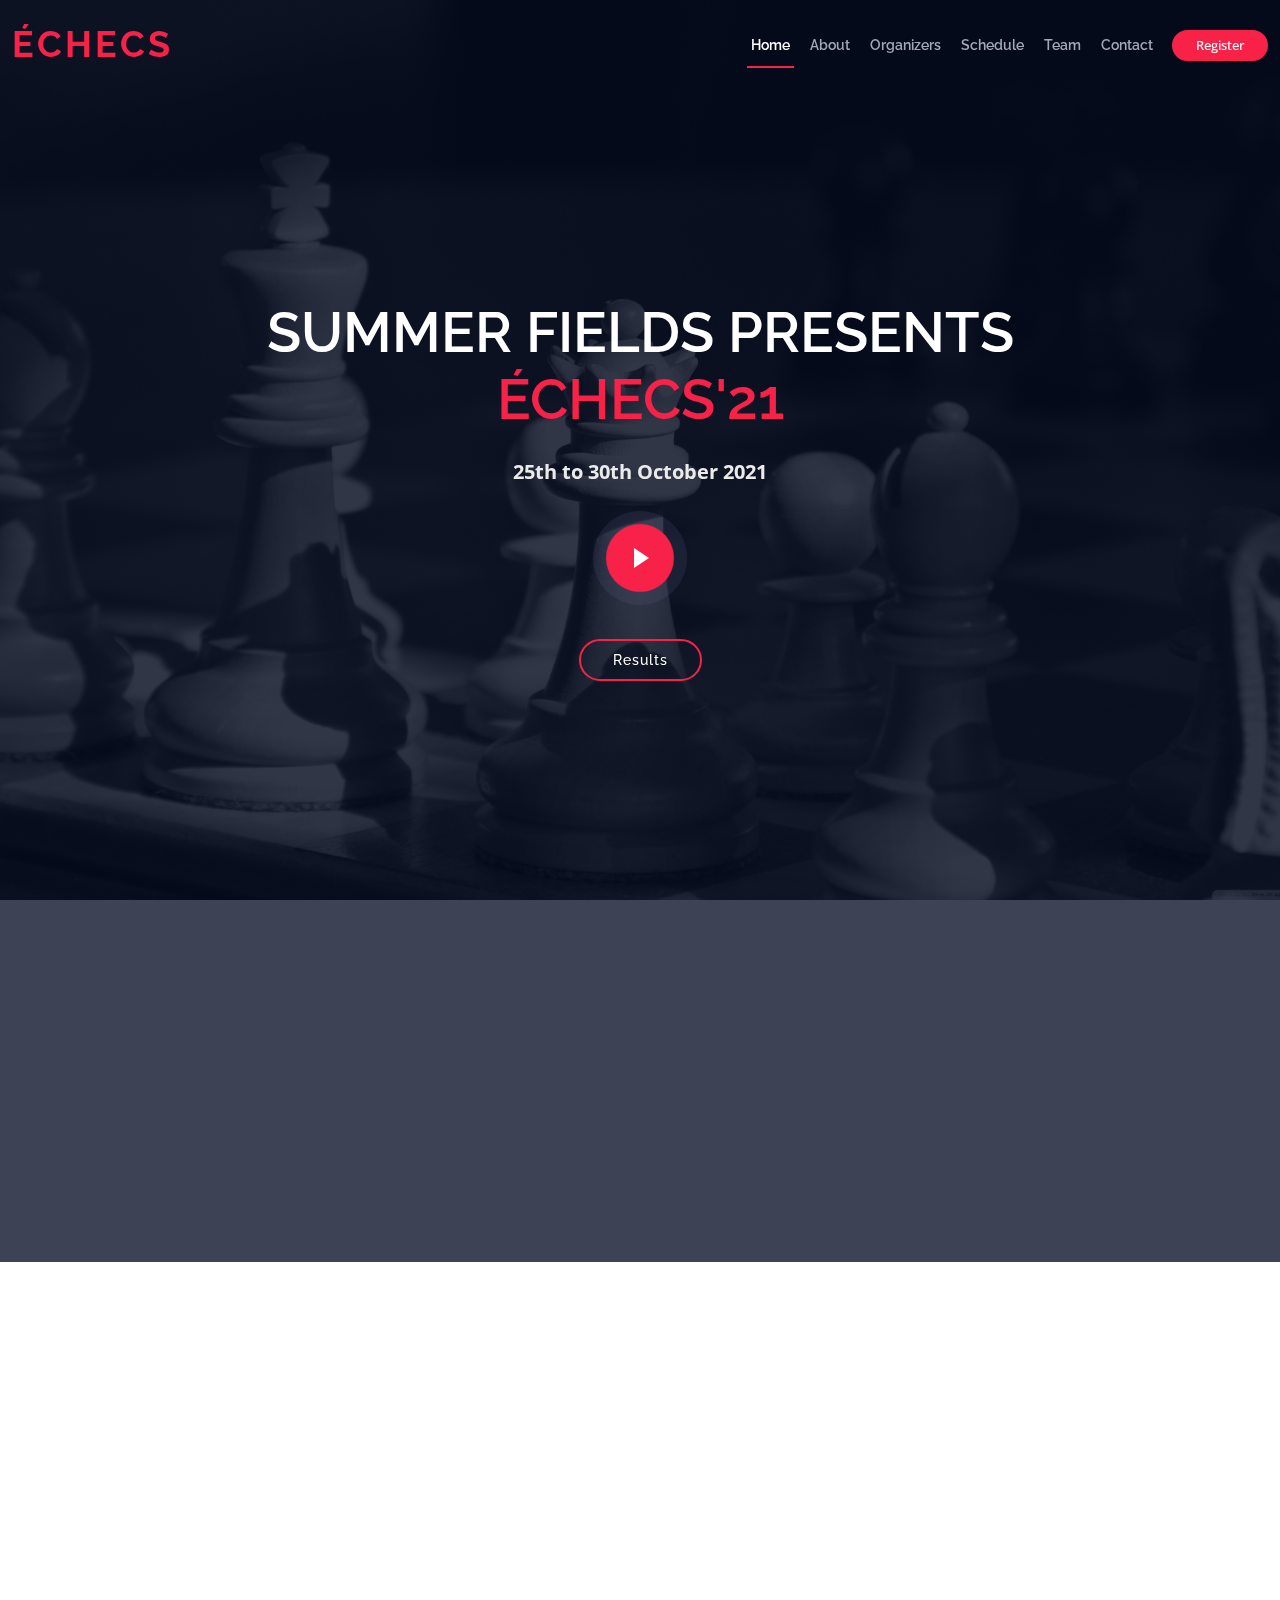
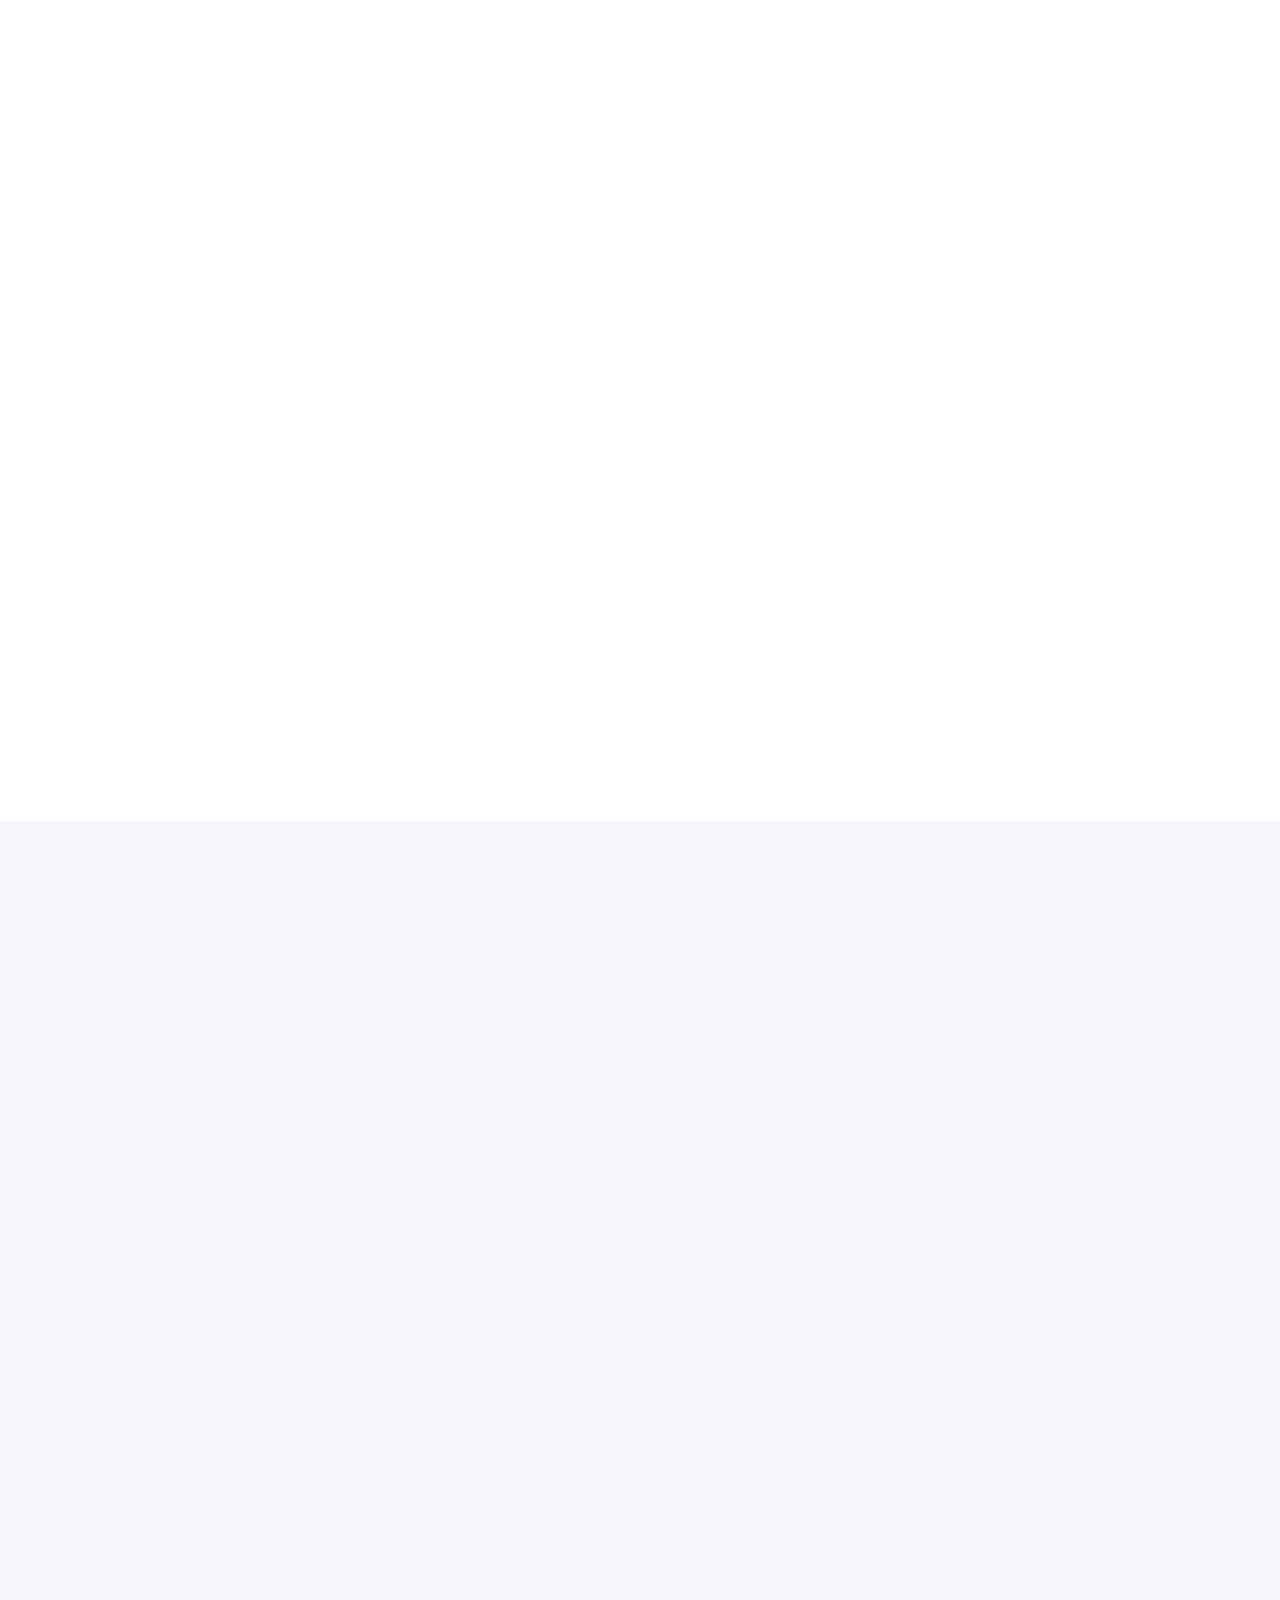
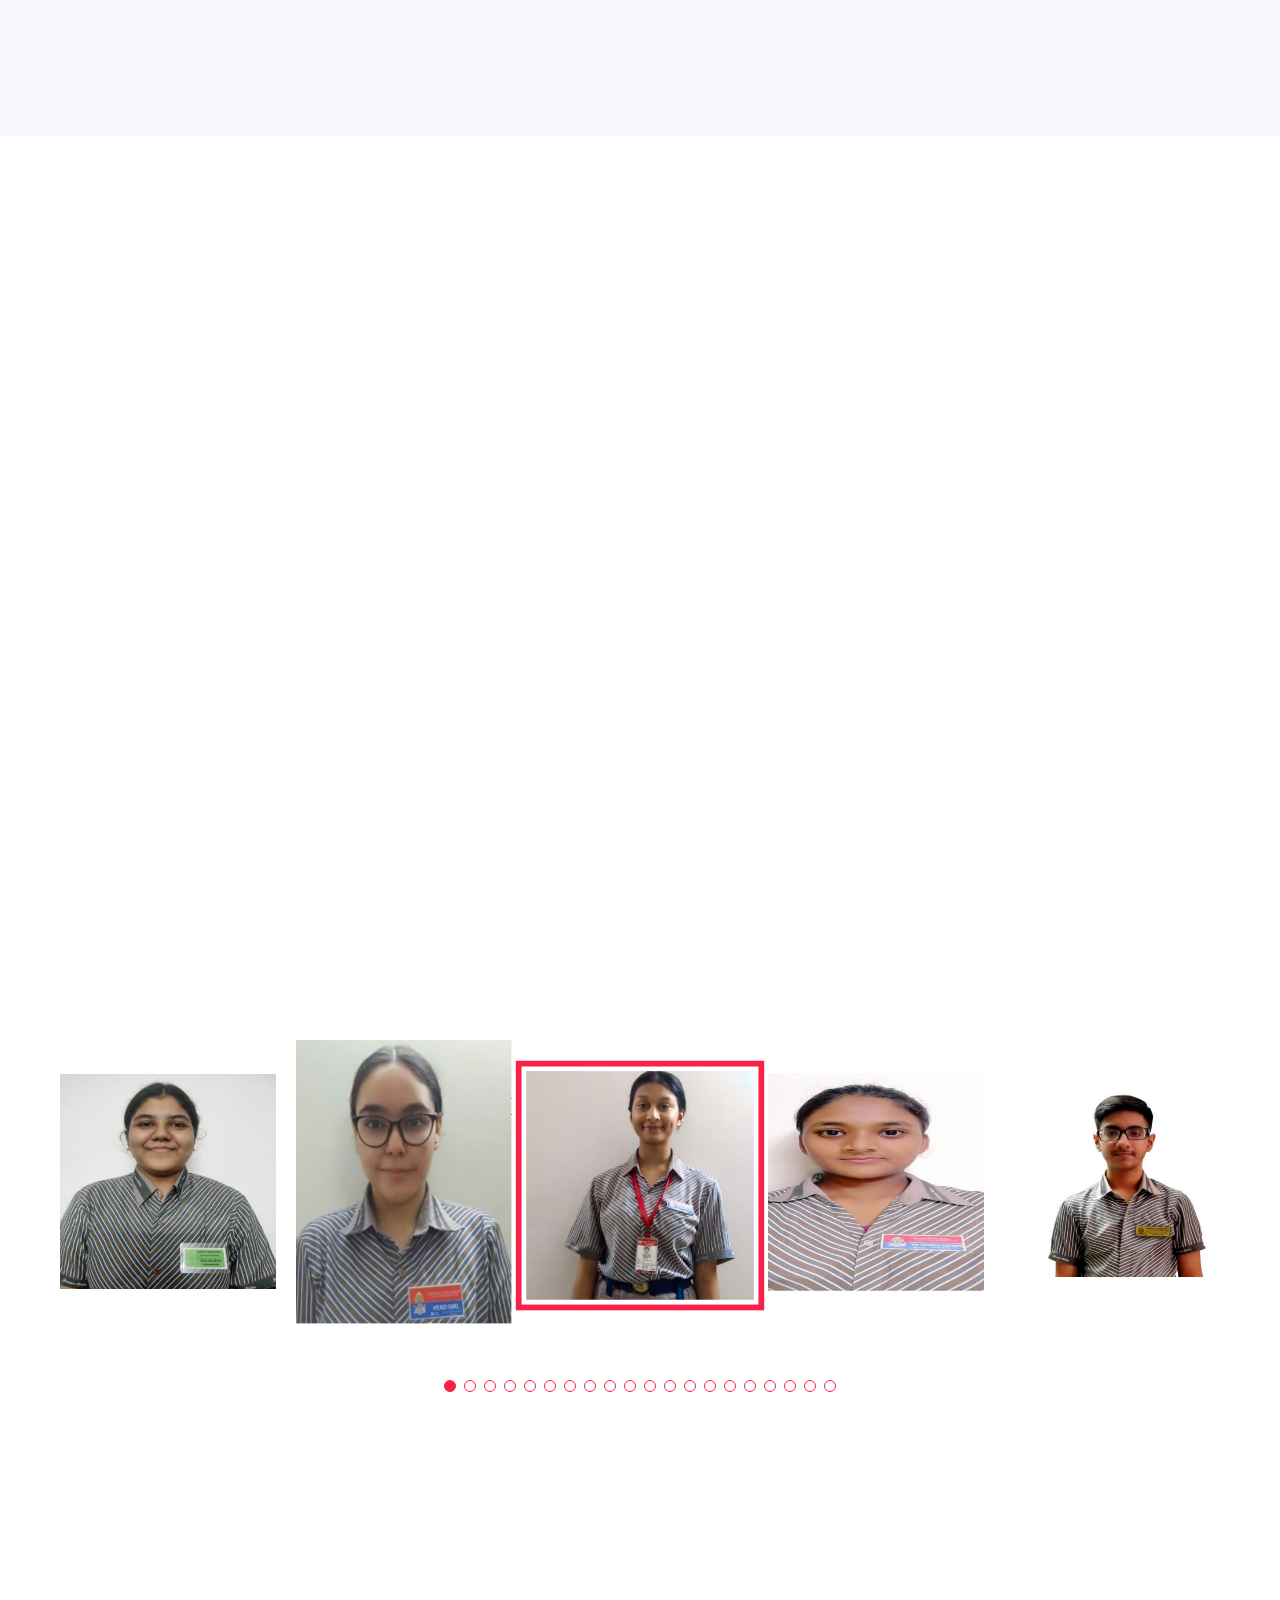
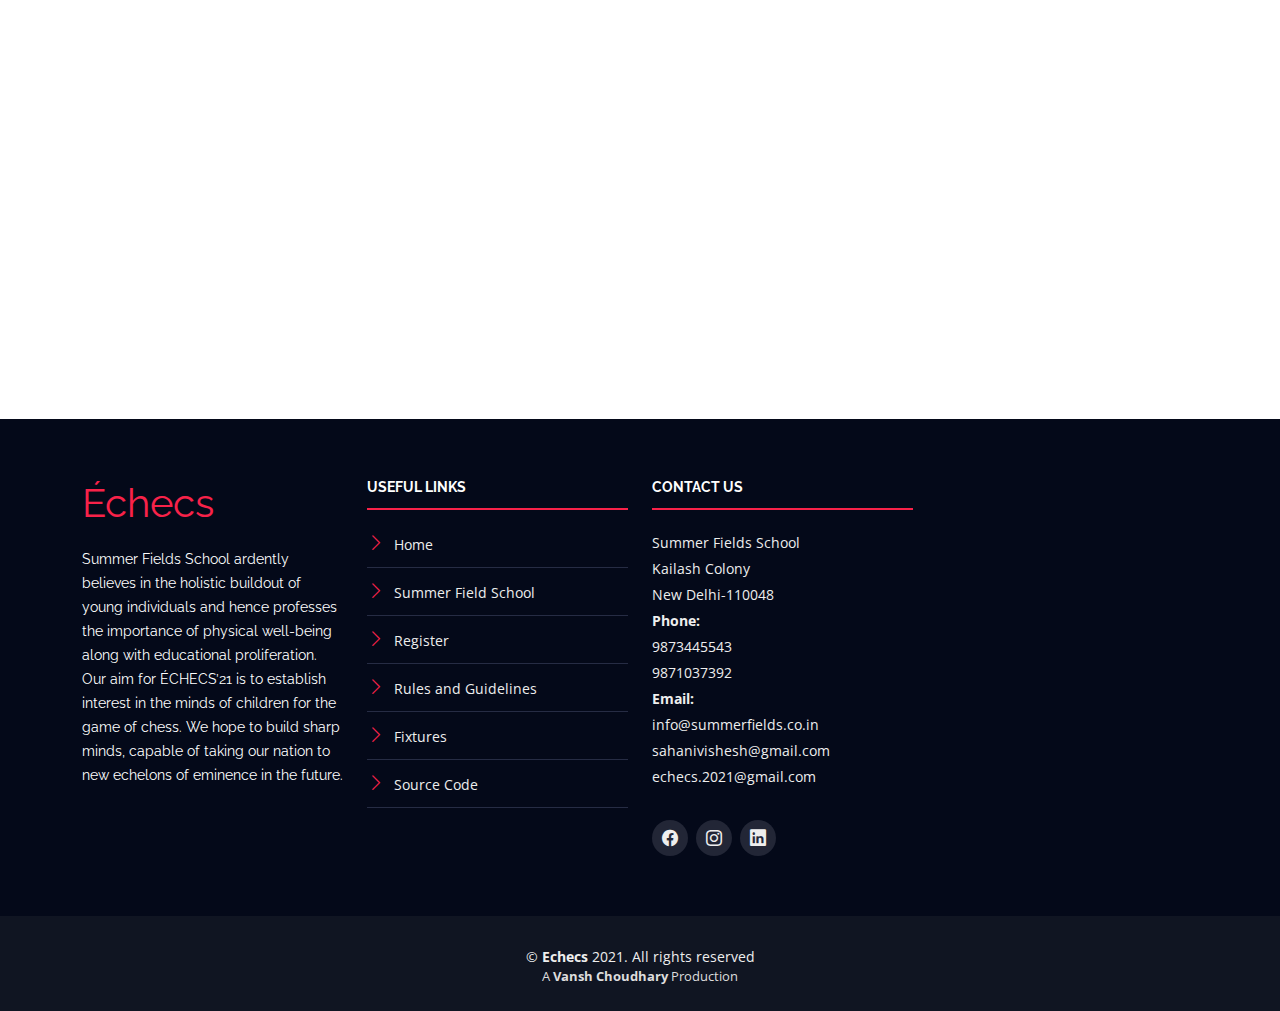
==== commit 835c0788: "Update index.html" ====
--- a/index.html
+++ b/index.html
@@ -44,6 +44,7 @@
           <li><a class="nav-link scrollto active" href="#hero">Home</a></li>
           <li><a class="nav-link scrollto" href="#about">About</a></li>
           <li><a class="nav-link scrollto" href="#speakers">Organizers</a></li>
+          <li><a class="nav-link scrollto" href="#schedule">Schedule</a></li>
           <li><a class="nav-link scrollto" href="#gallery">Team</a></li>
           <!-- <li class="dropdown"><a href="#"><span>Drop Down</span> <i class="bi bi-chevron-down"></i></a>
           <ul>
@@ -267,6 +268,342 @@
 
     </section>
     End Sponsors Section -->
+    
+     <!-- ======= Schedule Section ======= -->
+    <section id="schedule" class="section-with-bg">
+      <div class="container" data-aos="fade-up">
+        <div class="section-header">
+          <h2>Event Schedule</h2>
+          <p>Here is our event schedule</p>
+        </div>
+
+        <ul class="nav nav-tabs" role="tablist" data-aos="fade-up" data-aos-delay="100">
+          <li class="nav-item">
+            <a class="nav-link active" href="#day-1" role="tab" data-bs-toggle="tab">25 October</a>
+          </li>
+          <li class="nav-item">
+            <a class="nav-link" href="#day-2" role="tab" data-bs-toggle="tab">26 October</a>
+          </li>
+          <li class="nav-item">
+            <a class="nav-link" href="#day-3" role="tab" data-bs-toggle="tab">27 October</a>
+          </li>
+          <li class="nav-item">
+            <a class="nav-link" href="#day-4" role="tab" data-bs-toggle="tab">28 October</a>
+          </li>
+          <li class="nav-item">
+            <a class="nav-link" href="#day-5" role="tab" data-bs-toggle="tab">29 October</a>
+          </li>
+          <li class="nav-item">
+            <a class="nav-link" href="#day-6" role="tab" data-bs-toggle="tab">30 October</a>
+          </li >
+        </ul>
+
+        <h3 class="sub-heading"><b>Sub Junior Category:</b> 25-26 October 2021<br><b>Junior Category:</b> 27-28 October 2021<br><b>Senior Category:</b> 29-30 October 2021</h3>
+
+        <div class="tab-content row justify-content-center" data-aos="fade-up" data-aos-delay="200">
+
+          <!-- Schdule Day 1 -->
+          <div role="tabpanel" class="col-lg-9 tab-pane fade show active" id="day-1">
+
+            <div class="row schedule-item">
+              <div class="col-md-2"><time>08:00 AM</time></div>
+              <div class="col-md-10">
+                <h4>Opening Ceremony</h4>
+                <p>Grand virtual opening of the ceremony</p>
+              </div>
+            </div>
+
+            <div class="row schedule-item">
+              <div class="col-md-2"><time>09:00 AM</time></div>
+              <div class="col-md-10">
+                <h4>Power Rest</h4>
+                <p>To accumulate the strenght to come out perfect</p>
+              </div>
+            </div>
+
+            <div class="row schedule-item">
+              <div class="col-md-2"><time>9:30 AM</time></div>
+              <div class="col-md-10">
+                <h4>Elimination Matches</h4>
+                <p>The pawns starts falling by the opponent's wits</p>
+              </div>
+            </div>
+
+            <div class="row schedule-item">
+              <div class="col-md-2"><time>12:40 AM</time></div>
+              <div class="col-md-10">
+                <h4>Power Rest</h4>
+                <p>To accumulate the strenght to come out perfect</p>
+              </div>
+            </div>
+
+            <div class="row schedule-item">
+              <div class="col-md-2"><time>01:00 PM</time></div>
+              <div class="col-md-10">
+                <h4>Update Ceremony</h4>
+                <p>Announcement of the winning schools</p>
+              </div>
+            </div>
+          </div>
+          <!-- End Schdule Day 1 -->
+
+          <!-- Schdule Day 2 -->
+          <div role="tabpanel" class="col-lg-9  tab-pane fade" id="day-2">
+
+            <div class="row schedule-item">
+              <div class="col-md-2"><time>09:30 AM</time></div>
+              <div class="col-md-10">
+                <h4>Quarter Finals</h4>
+                <p>When ultimately the rook and knight starts getting defeated</p>
+              </div>
+            </div>
+
+            <div class="row schedule-item">
+              <div class="col-md-2"><time>10:00 AM</time></div>
+              <div class="col-md-10">
+                <h4>Power Rest</h4>
+                <p>To accumulate the strenght to come out perfect</p>
+              </div>
+            </div>
+
+            <div class="row schedule-item">
+              <div class="col-md-2"><time>10:15 AM</time></div>
+              <div class="col-md-10">
+                <h4>Semi Finals</h4>
+                <p>King and queens starts to play their wits</p>
+              </div>
+            </div>
+
+            <div class="row schedule-item">
+              <div class="col-md-2"><time>10:45 AM</time></div>
+              <div class="col-md-10">
+                <h4>Power Rest</h4>
+                <p>To accumulate the strenght to come out perfect</p>
+              </div>
+            </div>
+
+            <div class="row schedule-item">
+              <div class="col-md-2"><time>11:00 AM</time></div>
+              <div class="col-md-10">
+                <h4>Position Battle</h4>
+                <p>When the opponent's king is more wittier and ultimate is'CHECKMATE'</p>
+              </div>
+            </div>
+
+            <div class="row schedule-item">
+              <div class="col-md-2"><time>11:40 AM</time></div>
+              <div class="col-md-10">
+                <h4>Power Rest</h4>
+                <p>To accumulate the strenght to come out perfect</p>
+              </div>
+            </div>
+            
+            
+              <div class="row schedule-item">
+              <div class="col-md-2"><time>12:00 PM</time></div>
+              <div class="col-md-10">
+                <h4>Update Ceremony</h4>
+                <p>Announcement of the winning schools</p>
+              </div>
+            </div>
+
+          </div>
+          <!-- End Schdule Day 2 -->
+
+          <!-- Schdule Day 3 -->
+          <div role="tabpanel" class="col-lg-9  tab-pane fade" id="day-3">
+
+            <div class="row schedule-item">
+              <div class="col-md-2"><time>09:30 AM</time></div>
+              <div class="col-md-10">
+                <h4>Elimination Matches</h4>
+                <p>To accumulate the strenght to come out perfect</p>
+              </div>
+            </div>
+
+            <div class="row schedule-item">
+              <div class="col-md-2"><time>12:40 PM</time></div>
+              <div class="col-md-10">
+                <h4>Power Rest</h4>
+                <p>To accumulate the strenght to come out perfect</p>
+              </div>
+            </div>
+
+            <div class="row schedule-item">
+              <div class="col-md-2"><time>01:00 PM</time></div>
+              <div class="col-md-10">
+                <h4>Update Ceremony</h4>
+                <p>When ultimately the rook and knight starts getting defeated</p>
+              </div>
+            </div>
+
+          </div>
+          <!-- End Schdule Day 3 -->
+          
+          <!-- Schdule Day 4 -->
+          <div role="tabpanel" class="col-lg-9  tab-pane fade" id="day-4">
+
+            <div class="row schedule-item">
+              <div class="col-md-2"><time>09:30 AM</time></div>
+              <div class="col-md-10">
+                <h4>Quarter Finals</h4>
+                <p>When ultimately the rook and knight starts getting defeated</p>
+              </div>
+            </div>
+
+            <div class="row schedule-item">
+              <div class="col-md-2"><time>10:00 AM</time></div>
+              <div class="col-md-10">
+                <h4>Power Rest</h4>
+                <p>To accumulate the strenght to come out perfect</p>
+              </div>
+            </div>
+
+            <div class="row schedule-item">
+              <div class="col-md-2"><time>10:15 AM</time></div>
+              <div class="col-md-10">
+                <h4>Semi Finals</h4>
+                <p>King and queens starts to play their wits</p>
+              </div>
+            </div>
+
+            <div class="row schedule-item">
+              <div class="col-md-2"><time>10:45 AM</time></div>
+              <div class="col-md-10">
+                <h4>Power Rest</h4>
+                <p>To accumulate the strenght to come out perfect</p>
+              </div>
+            </div>
+
+            <div class="row schedule-item">
+              <div class="col-md-2"><time>11:00 AM</time></div>
+              <div class="col-md-10">
+                <h4>Position Battle</h4>
+                <p>When the opponent's king is more wittier and ultimate is'CHECKMATE'</p>
+              </div>
+            </div>
+
+            <div class="row schedule-item">
+              <div class="col-md-2"><time>11:40 AM</time></div>
+              <div class="col-md-10">
+                <h4>Power Rest</h4>
+                <p>To accumulate the strenght to come out perfect</p>
+              </div>
+            </div>
+            
+            
+              <div class="row schedule-item">
+              <div class="col-md-2"><time>12:00 PM</time></div>
+              <div class="col-md-10">
+                <h4>Update Ceremony</h4>
+                <p>Announcement of the winning schools</p>
+              </div>
+            </div>
+
+          </div>
+          <!-- End Schdule Day 4 -->
+          
+          <!-- Schdule Day 5 -->
+          <div role="tabpanel" class="col-lg-9  tab-pane fade" id="day-5">
+
+            <div class="row schedule-item">
+              <div class="col-md-2"><time>09:30 AM</time></div>
+              <div class="col-md-10">
+                <h4>Elimination Matches</h4>
+                <p>To accumulate the strenght to come out perfect</p>
+              </div>
+            </div>
+
+            <div class="row schedule-item">
+              <div class="col-md-2"><time>12:40 PM</time></div>
+              <div class="col-md-10">
+                <h4>Power Rest</h4>
+                <p>King and queens starts to play their wits</p>
+              </div>
+            </div>
+
+            <div class="row schedule-item">
+              <div class="col-md-2"><time>01:00 PM</time></div>
+              <div class="col-md-10">
+                <h4>Update Ceremony</h4>
+                <p>When ultimately the rook and knight starts getting defeated</p>
+              </div>
+            </div>
+
+          </div>
+          <!-- End Schdule Day 5 -->
+          
+          <!-- Schdule Day 6 -->
+          <div role="tabpanel" class="col-lg-9  tab-pane fade" id="day-6">
+
+            <div class="row schedule-item">
+              <div class="col-md-2"><time>09:30 AM</time></div>
+              <div class="col-md-10">
+                <h4>Quarter Finals</h4>
+                <p>When ultimately the rook and knight starts getting defeated</p>
+              </div>
+            </div>
+
+            <div class="row schedule-item">
+              <div class="col-md-2"><time>10:00 AM</time></div>
+              <div class="col-md-10">
+                <h4>Power Rest</h4>
+                <p>To accumulate the strenght to come out perfect</p>
+              </div>
+            </div>
+
+            <div class="row schedule-item">
+              <div class="col-md-2"><time>10:15 AM</time></div>
+              <div class="col-md-10">
+                <h4>Semi Finals</h4>
+                <p>King and queens starts to play their wits</p>
+              </div>
+            </div>
+
+            <div class="row schedule-item">
+              <div class="col-md-2"><time>10:45 AM</time></div>
+              <div class="col-md-10">
+                <h4>Power Rest</h4>
+                <p>To accumulate the strenght to come out perfect</p>
+              </div>
+            </div>
+
+            <div class="row schedule-item">
+              <div class="col-md-2"><time>11:00 AM</time></div>
+              <div class="col-md-10">
+                <h4>Position Battle</h4>
+                <p>When the opponent's king is more wittier and ultimate is'CHECKMATE'</p>
+              </div>
+            </div>
+
+            <div class="row schedule-item">
+              <div class="col-md-2"><time>11:40 AM</time></div>
+              <div class="col-md-10">
+                <h4>Power Rest</h4>
+                <p>To accumulate the strenght to come out perfect</p>
+              </div>
+            </div>
+            
+            
+              <div class="row schedule-item">
+              <div class="col-md-2"><time>12:00 PM</time></div>
+              <div class="col-md-10">
+                <h4>Closing Ceremony</h4>
+                <p>Event comes to end with a successful result</p>
+              </div>
+            </div>
+
+          </div>
+          <!-- End Schdule Day 6 -->
+
+        </div>
+
+      </div>
+
+    </section>
+    <!-- End Schedule Section -->
+    
+    
 
     <!-- =======  F.A.Q Section ======= -->
     <section id="faq">
@@ -383,7 +720,6 @@
           <div class="gallery-slider swiper-container">
             <div class="swiper-wrapper align-items-center">
               <div class="swiper-slide"><a href="assets/img/gallery/Vaibhavi Jha .png" class="gallery-lightbox"><img src="assets/img/gallery/Vaibhavi Jha .png" class="img-fluid" alt=""></a></div>
-              <div class="swiper-slide"><a href="assets/img/gallery/Vrishti Arora.png" class="gallery-lightbox"><img src="assets/img/gallery/Vrishti Arora.png" class="img-fluid" alt=""></a></div>
               <div class="swiper-slide"><a href="assets/img/gallery/Aarsh Vashisht Sania Siddique__02.png" class="gallery-lightbox"><img src="assets/img/gallery/Aarsh Vashisht Sania Siddique__02.png" class="img-fluid" alt=""></a></div>
               <div class="swiper-slide"><a href="assets/img/gallery/Rishik Buttan (Right Hand Side) (Dont Include Left Side)__01.png" class="gallery-lightbox"><img src="assets/img/gallery/Rishik Buttan (Right Hand Side) (Dont Include Left Side)__01.png" class="img-fluid" alt=""></a></div>
               <div class="swiper-slide"><a href="assets/img/gallery/Anusha Baul (Right Hand Side) (Dont Include Right Hand Side Pic)__01.png" class="gallery-lightbox"><img src="assets/img/gallery/Anusha Baul (Right Hand Side) (Dont Include Right Hand Side Pic)__01.png" class="img-fluid" alt=""></a></div>
@@ -396,8 +732,6 @@
               <div class="swiper-slide"><a href="assets/img/gallery/Left Side is Vasundhara Prakash (Include only Her)__01.jpg" class="gallery-lightbox"><img src="assets/img/gallery/Left Side is Vasundhara Prakash (Include only Her)__01.jpg" class="img-fluid" alt=""></a></div>
               <div class="swiper-slide"><a href="assets/img/gallery/Deeksha Saini.jpg" class="gallery-lightbox"><img src="assets/img/gallery/Deeksha Saini.jpg" class="img-fluid" alt=""></a></div>
               <div class="swiper-slide"><a href="assets/img/gallery/Khushi Singh - Srishti Pasricha__01.png" class="gallery-lightbox"><img src="assets/img/gallery/Khushi Singh - Srishti Pasricha__01.png" class="img-fluid" alt=""></a></div>
-              <div class="swiper-slide"><a href="assets/img/gallery/Arkaprabha Sarka - Rolie Chanda (Include Both)__01.png" class="gallery-lightbox"><img src="assets/img/gallery/Arkaprabha Sarka - Rolie Chanda (Include Both)__01.png" class="img-fluid" alt=""></a></div>
-              <div class="swiper-slide"><a href="assets/img/gallery/Arkaprabha Sarka - Rolie Chanda (Include Both)__02.png" class="gallery-lightbox"><img src="assets/img/gallery/Arkaprabha Sarka - Rolie Chanda (Include Both)__02.png" class="img-fluid" alt=""></a></div>
               <div class="swiper-slide"><a href="assets/img/gallery/sejal.png" class="gallery-lightbox"><img src="assets/img/gallery/sejal.png" class="img-fluid" alt=""></a></div>
               <div class="swiper-slide"><a href="assets/img/gallery/PicsArt_09-18-07.24.52(1).jpg" class="gallery-lightbox"><img src="assets/img/gallery/PicsArt_09-18-07.24.52(1).jpg" class="img-fluid" alt=""></a></div>
               <div class="swiper-slide"><a href="assets/img/gallery/IMG-20210918-WA0007.jpg" class="gallery-lightbox"><img src="assets/img/gallery/IMG-20210918-WA0007.jpg" class="img-fluid" alt=""></a></div>
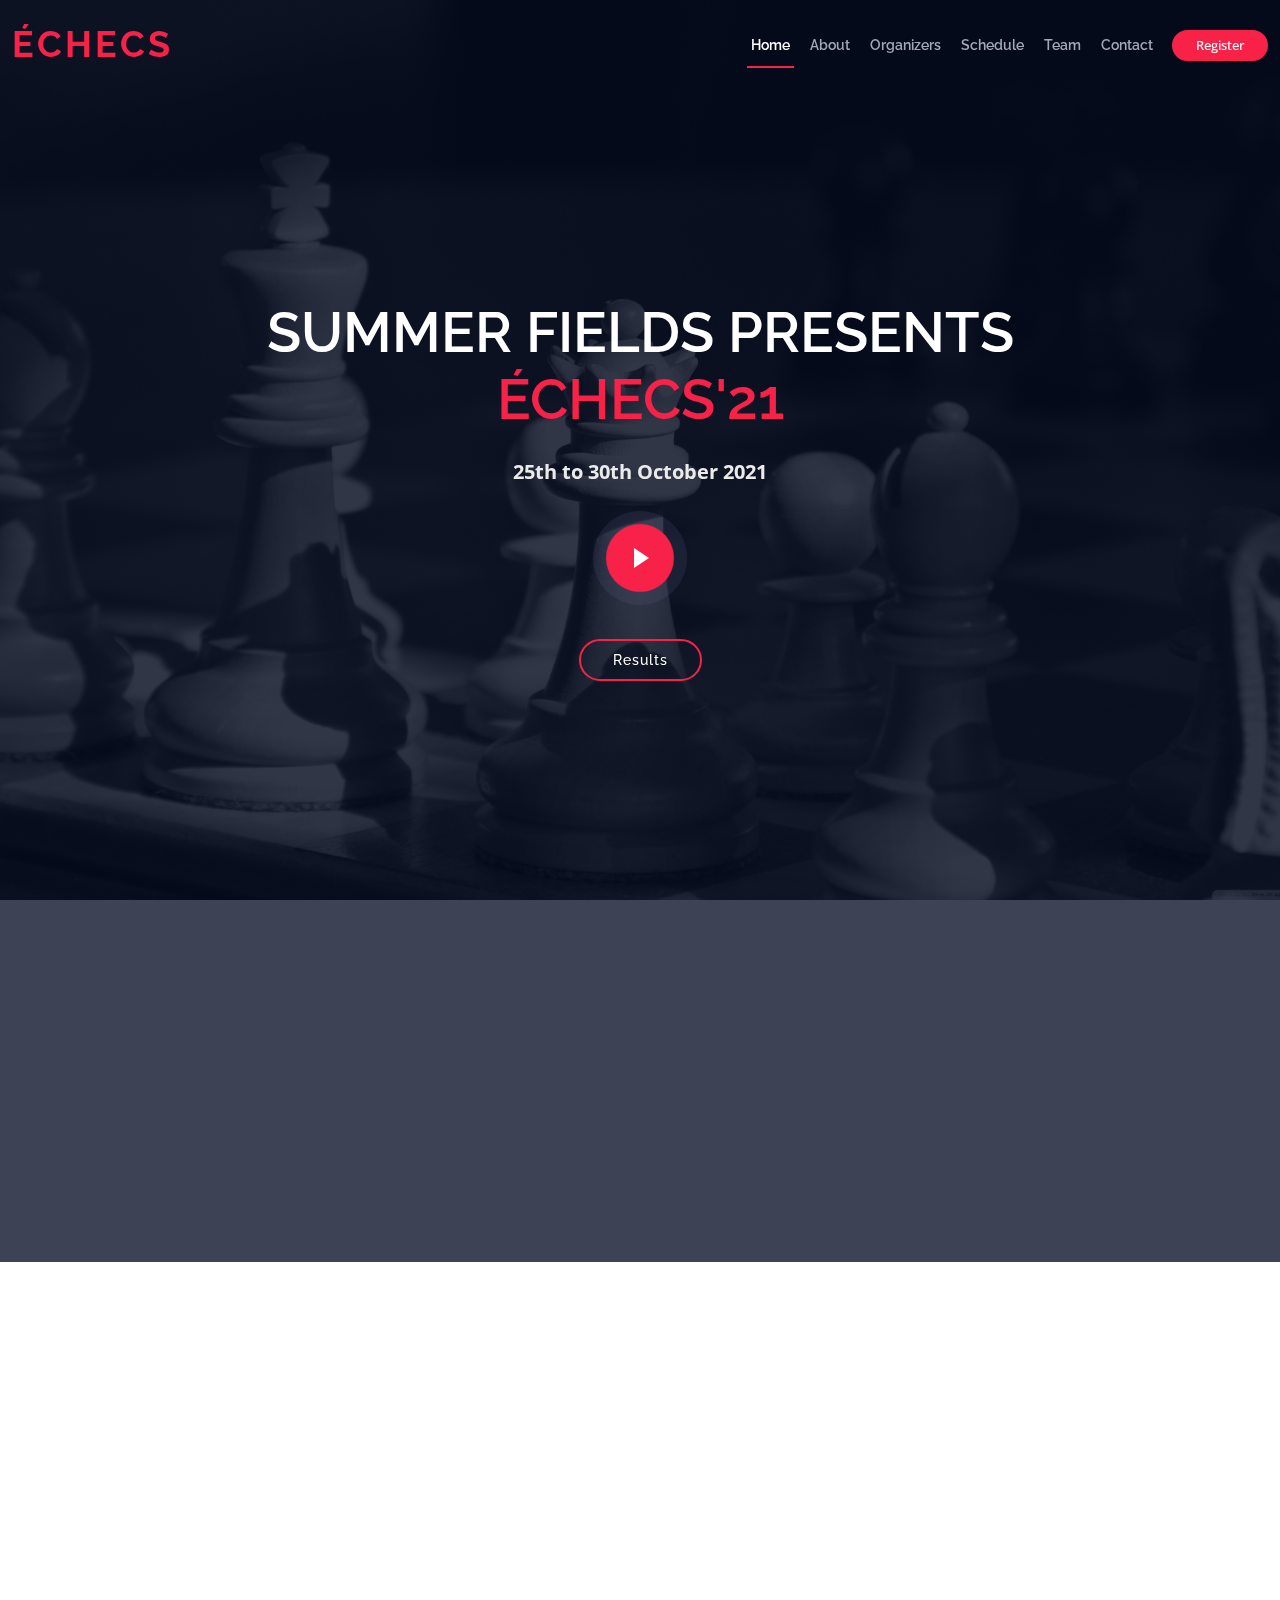
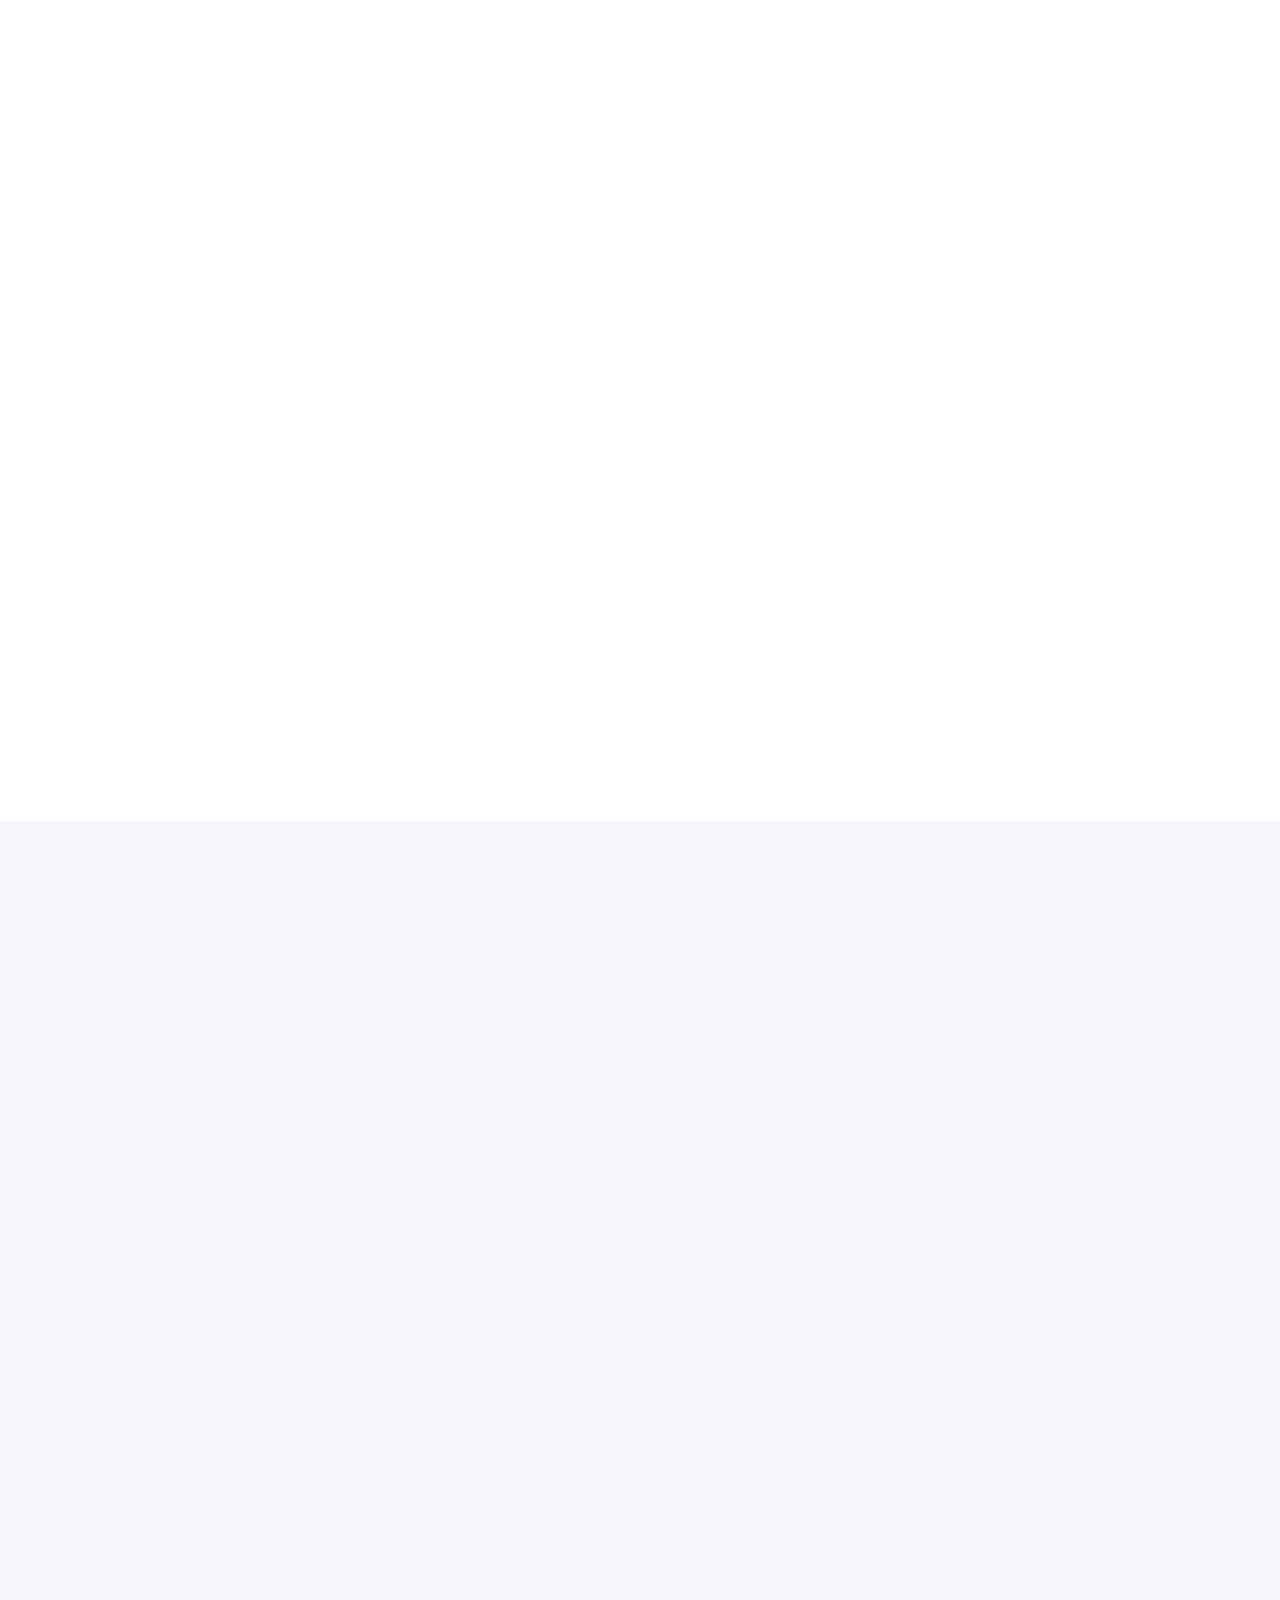
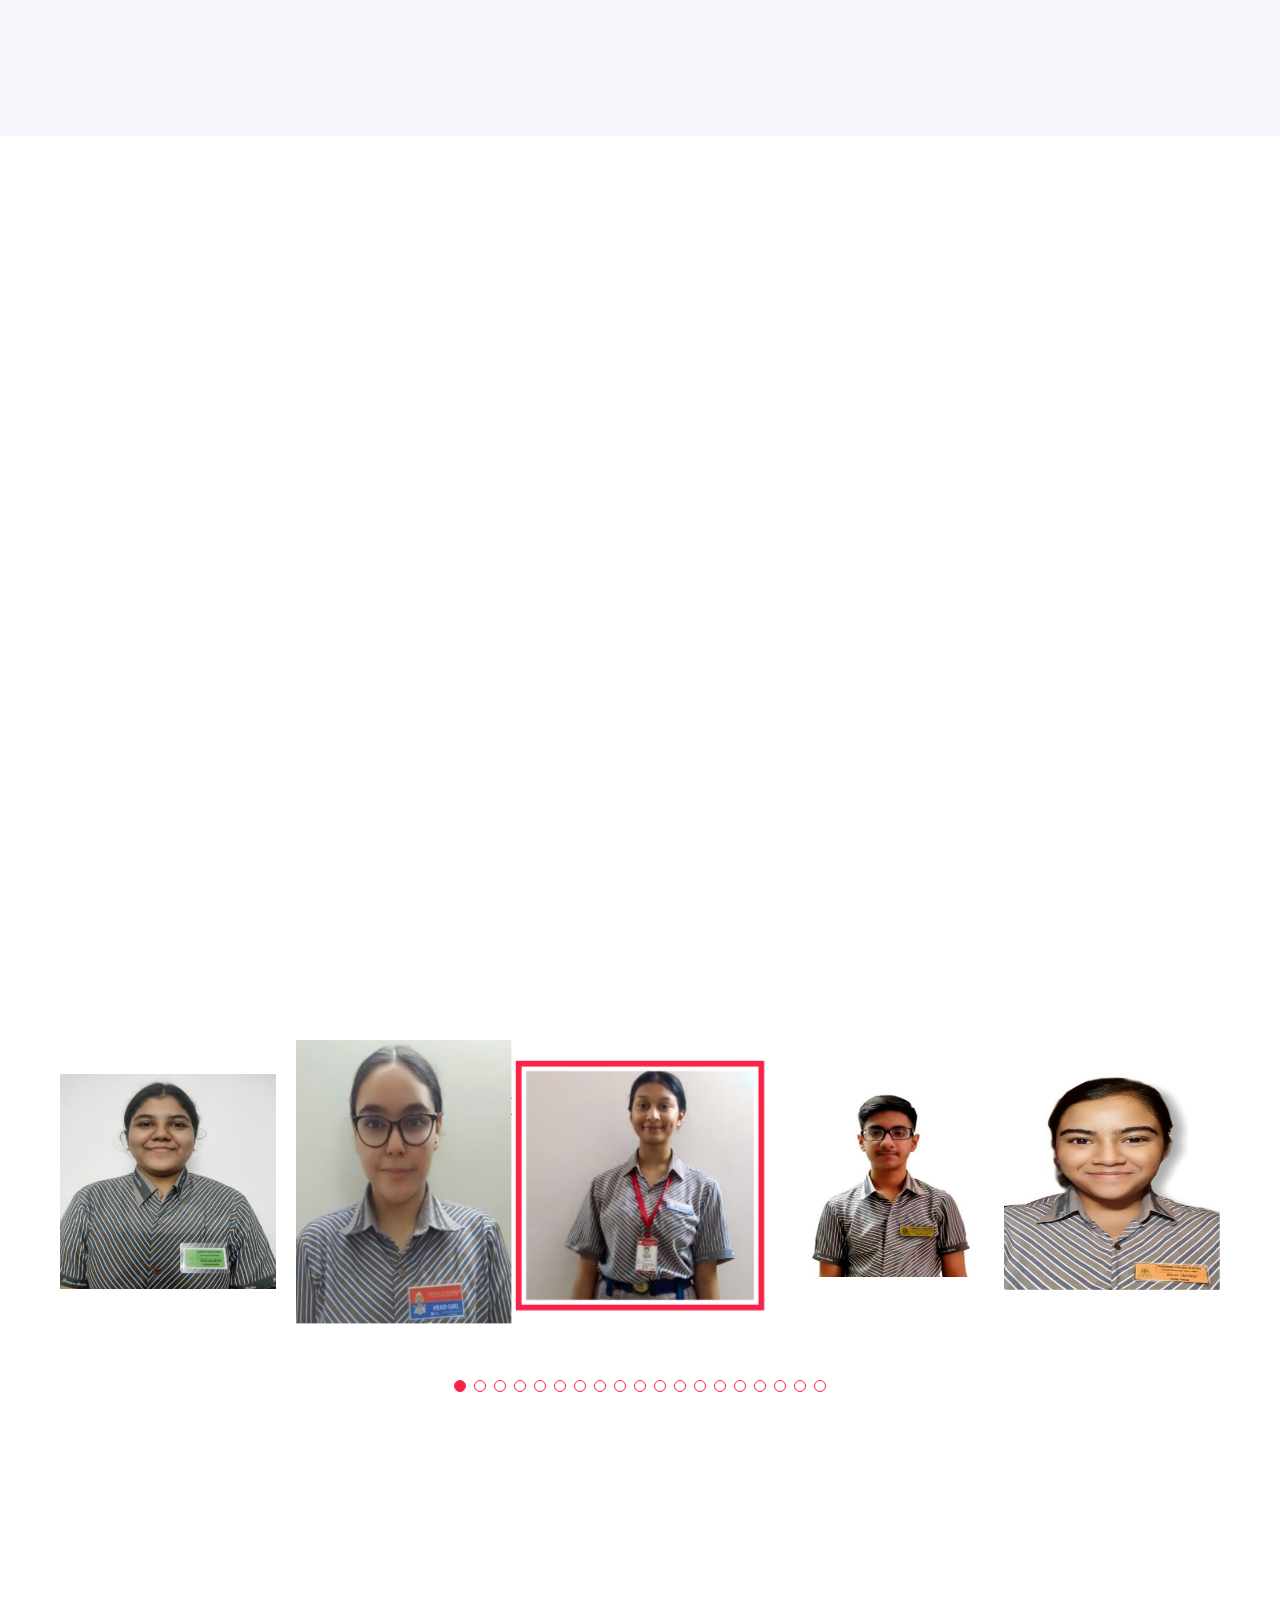
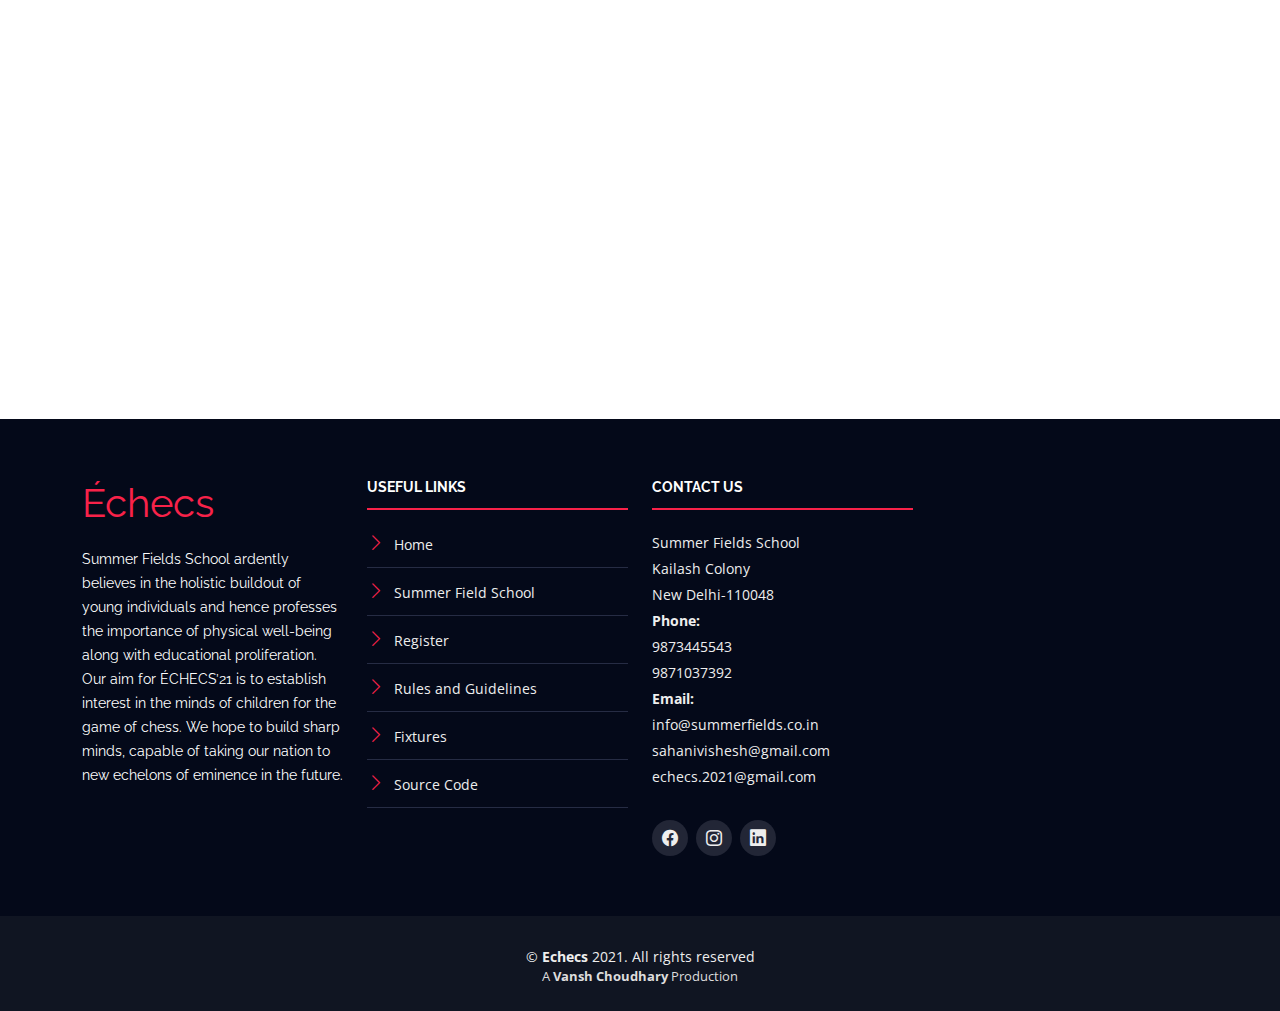
==== commit bfe15ad2: "Update index.html" ====
--- a/index.html
+++ b/index.html
@@ -720,7 +720,6 @@
           <div class="gallery-slider swiper-container">
             <div class="swiper-wrapper align-items-center">
               <div class="swiper-slide"><a href="assets/img/gallery/Vaibhavi Jha .png" class="gallery-lightbox"><img src="assets/img/gallery/Vaibhavi Jha .png" class="img-fluid" alt=""></a></div>
-              <div class="swiper-slide"><a href="assets/img/gallery/Aarsh Vashisht Sania Siddique__02.png" class="gallery-lightbox"><img src="assets/img/gallery/Aarsh Vashisht Sania Siddique__02.png" class="img-fluid" alt=""></a></div>
               <div class="swiper-slide"><a href="assets/img/gallery/Rishik Buttan (Right Hand Side) (Dont Include Left Side)__01.png" class="gallery-lightbox"><img src="assets/img/gallery/Rishik Buttan (Right Hand Side) (Dont Include Left Side)__01.png" class="img-fluid" alt=""></a></div>
               <div class="swiper-slide"><a href="assets/img/gallery/Anusha Baul (Right Hand Side) (Dont Include Right Hand Side Pic)__01.png" class="gallery-lightbox"><img src="assets/img/gallery/Anusha Baul (Right Hand Side) (Dont Include Right Hand Side Pic)__01.png" class="img-fluid" alt=""></a></div>
               <div class="swiper-slide"><a href="assets/img/gallery/Sachit Verma .png" class="gallery-lightbox"><img src="assets/img/gallery/Sachit Verma .png" class="img-fluid" alt=""></a></div>
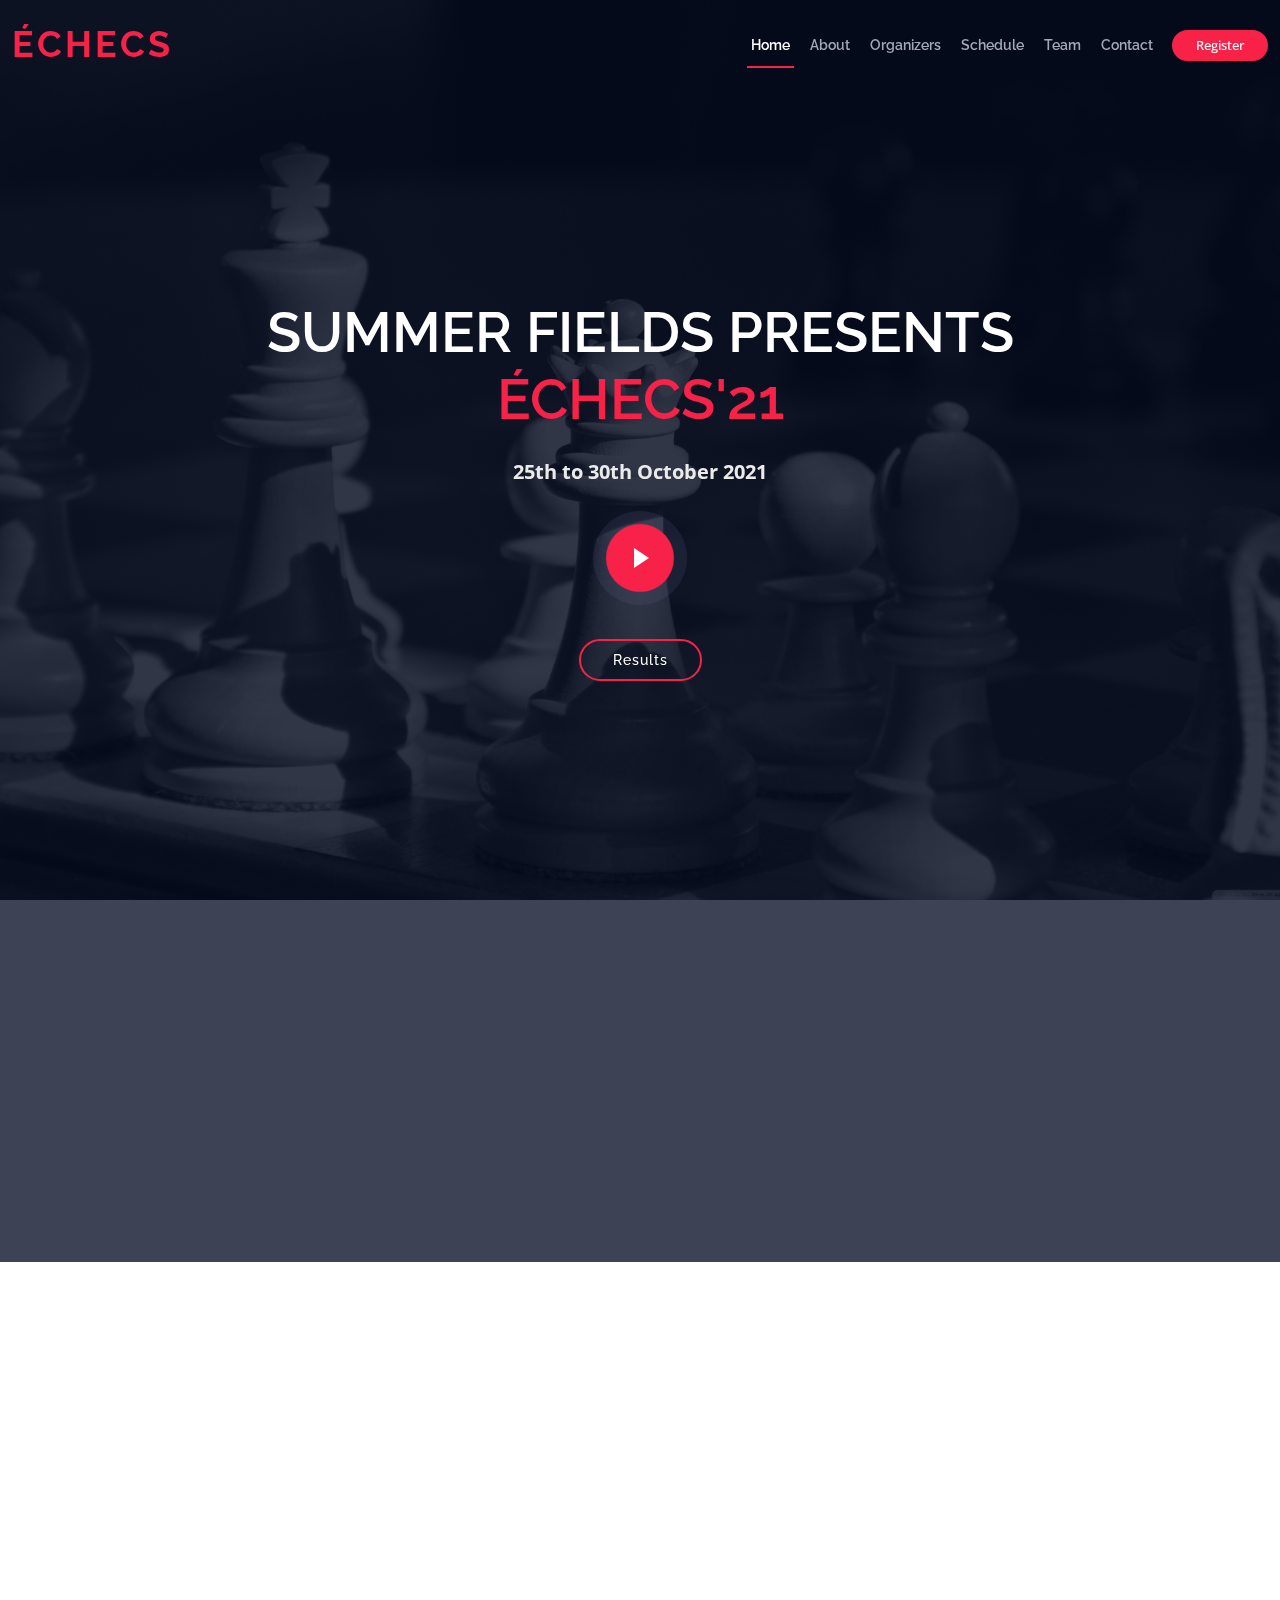
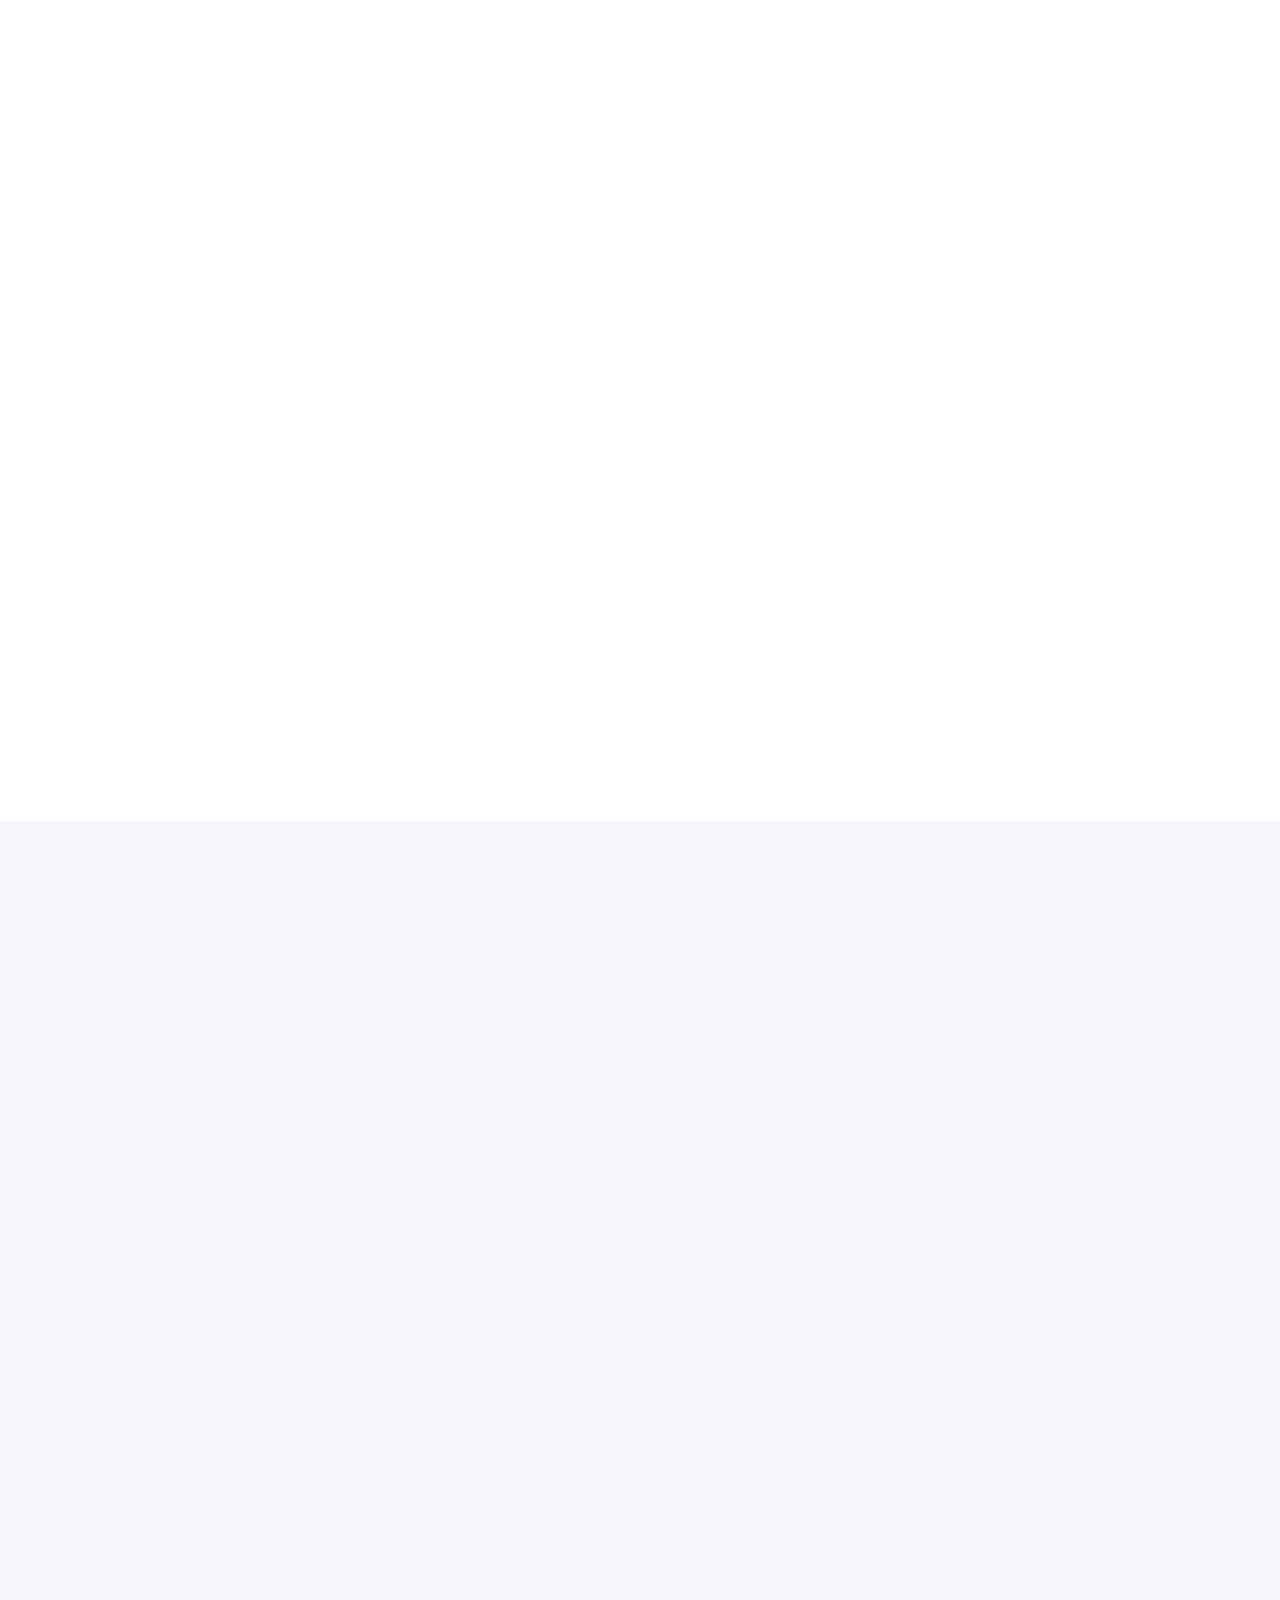
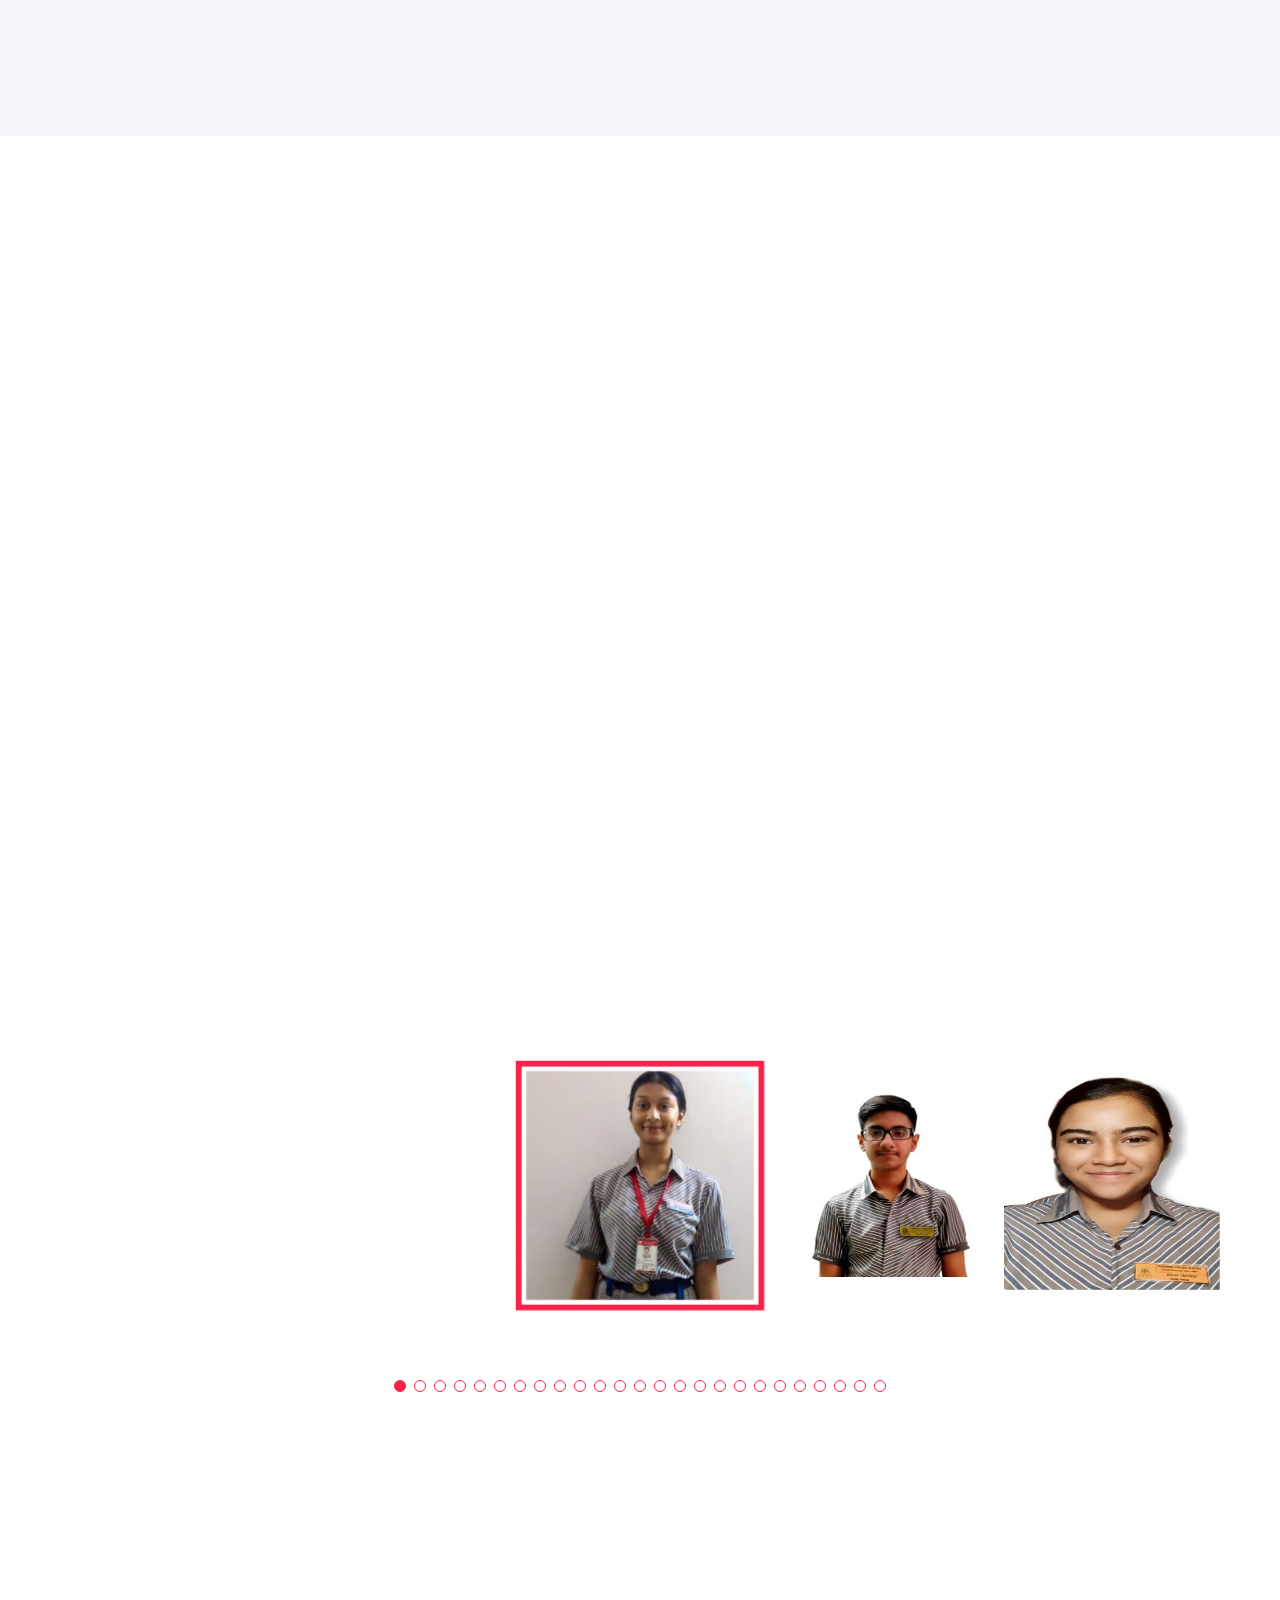
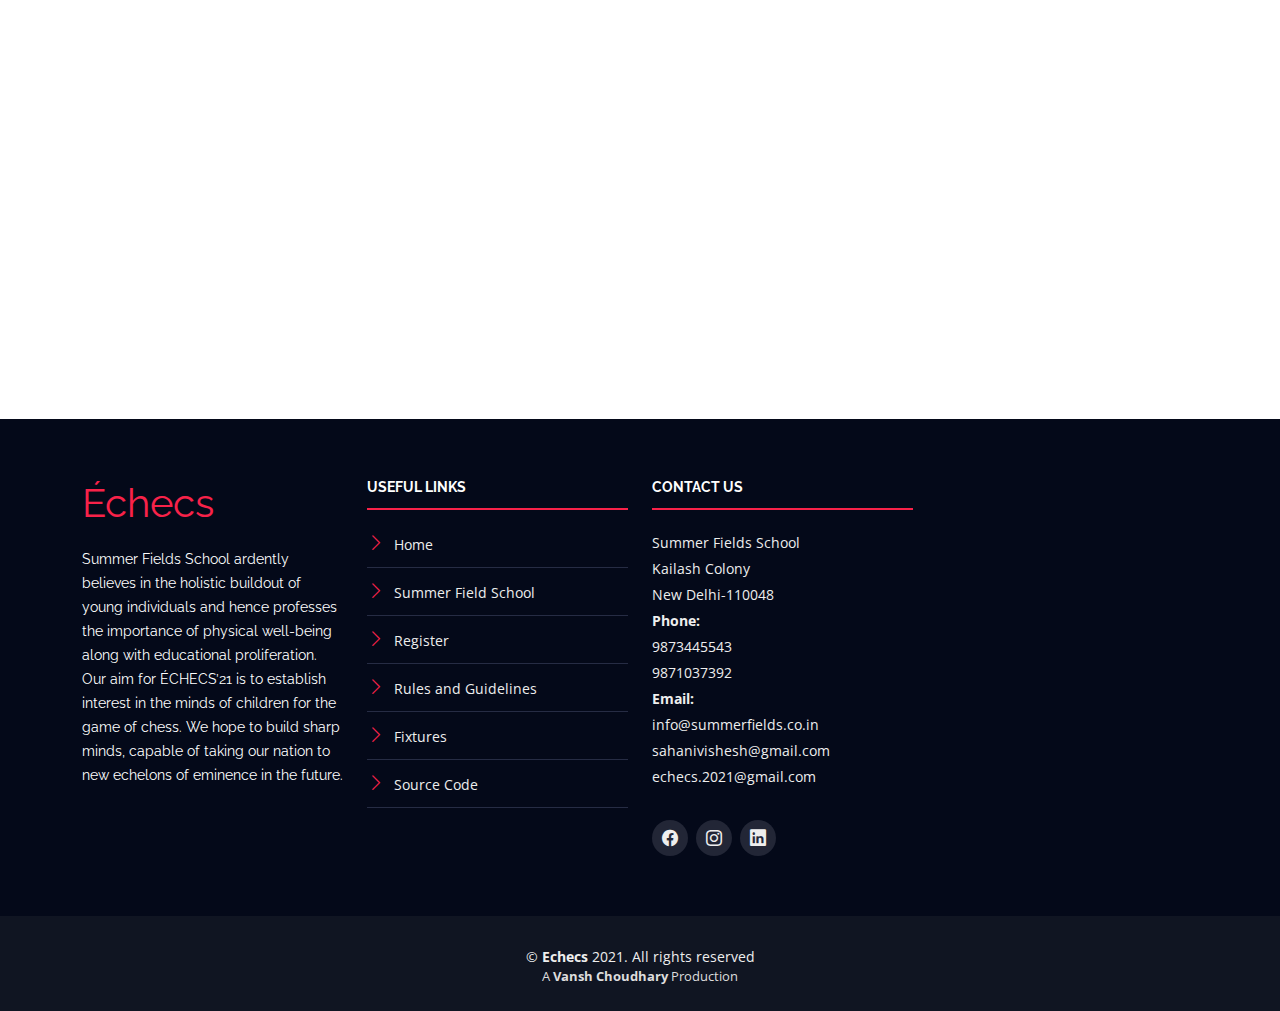
==== commit 5e3c65cb: "Merge pull request #5 from vansh2409" ====
--- a/index.html
+++ b/index.html
@@ -4,6 +4,8 @@
 <head>
   <meta charset="utf-8">
   <meta content="width=device-width, initial-scale=1.0" name="viewport">
+  
+  <meta name="description" content="This is the official website of the world famous chess event named Echecs hosted by Summer Fields School.">
 
   <title>Échecs</title>
   <meta content="" name="description">
@@ -309,7 +311,7 @@
               <div class="col-md-2"><time>08:00 AM</time></div>
               <div class="col-md-10">
                 <h4>Opening Ceremony</h4>
-                <p>Grand virtual opening of the ceremony</p>
+                <p>Beginning of a great online chess tournament</p>
               </div>
             </div>
 
@@ -317,7 +319,7 @@
               <div class="col-md-2"><time>09:00 AM</time></div>
               <div class="col-md-10">
                 <h4>Power Rest</h4>
-                <p>To accumulate the strenght to come out perfect</p>
+                <p>To accumulate the strength to come out perfect</p>
               </div>
             </div>
 
@@ -333,7 +335,7 @@
               <div class="col-md-2"><time>12:40 AM</time></div>
               <div class="col-md-10">
                 <h4>Power Rest</h4>
-                <p>To accumulate the strenght to come out perfect</p>
+                <p>To accumulate the strength to come out perfect</p>
               </div>
             </div>
 
@@ -362,7 +364,7 @@
               <div class="col-md-2"><time>10:00 AM</time></div>
               <div class="col-md-10">
                 <h4>Power Rest</h4>
-                <p>To accumulate the strenght to come out perfect</p>
+                <p>To accumulate the strength to come out perfect</p>
               </div>
             </div>
 
@@ -378,7 +380,7 @@
               <div class="col-md-2"><time>10:45 AM</time></div>
               <div class="col-md-10">
                 <h4>Power Rest</h4>
-                <p>To accumulate the strenght to come out perfect</p>
+                <p>To accumulate the strength to come out perfect</p>
               </div>
             </div>
 
@@ -394,7 +396,7 @@
               <div class="col-md-2"><time>11:40 AM</time></div>
               <div class="col-md-10">
                 <h4>Power Rest</h4>
-                <p>To accumulate the strenght to come out perfect</p>
+                <p>To accumulate the strength to come out perfect</p>
               </div>
             </div>
             
@@ -417,7 +419,7 @@
               <div class="col-md-2"><time>09:30 AM</time></div>
               <div class="col-md-10">
                 <h4>Elimination Matches</h4>
-                <p>To accumulate the strenght to come out perfect</p>
+                <p>The power starts falling by the opponent's wits</p>
               </div>
             </div>
 
@@ -425,7 +427,7 @@
               <div class="col-md-2"><time>12:40 PM</time></div>
               <div class="col-md-10">
                 <h4>Power Rest</h4>
-                <p>To accumulate the strenght to come out perfect</p>
+                <p>To accumulate the strength to come out perfect</p>
               </div>
             </div>
 
@@ -433,7 +435,7 @@
               <div class="col-md-2"><time>01:00 PM</time></div>
               <div class="col-md-10">
                 <h4>Update Ceremony</h4>
-                <p>When ultimately the rook and knight starts getting defeated</p>
+                <p>Announcement of the winning schools</p>
               </div>
             </div>
 
@@ -455,7 +457,7 @@
               <div class="col-md-2"><time>10:00 AM</time></div>
               <div class="col-md-10">
                 <h4>Power Rest</h4>
-                <p>To accumulate the strenght to come out perfect</p>
+                <p>To accumulate the strength to come out perfect</p>
               </div>
             </div>
 
@@ -471,7 +473,7 @@
               <div class="col-md-2"><time>10:45 AM</time></div>
               <div class="col-md-10">
                 <h4>Power Rest</h4>
-                <p>To accumulate the strenght to come out perfect</p>
+                <p>To accumulate the strength to come out perfect</p>
               </div>
             </div>
 
@@ -487,7 +489,7 @@
               <div class="col-md-2"><time>11:40 AM</time></div>
               <div class="col-md-10">
                 <h4>Power Rest</h4>
-                <p>To accumulate the strenght to come out perfect</p>
+                <p>To accumulate the strength to come out perfect</p>
               </div>
             </div>
             
@@ -510,7 +512,7 @@
               <div class="col-md-2"><time>09:30 AM</time></div>
               <div class="col-md-10">
                 <h4>Elimination Matches</h4>
-                <p>To accumulate the strenght to come out perfect</p>
+                <p>The power starts falling by the opponent's wits</p>
               </div>
             </div>
 
@@ -518,7 +520,7 @@
               <div class="col-md-2"><time>12:40 PM</time></div>
               <div class="col-md-10">
                 <h4>Power Rest</h4>
-                <p>King and queens starts to play their wits</p>
+                <p>To accumulate the strength to come out perfect</p>
               </div>
             </div>
 
@@ -526,7 +528,7 @@
               <div class="col-md-2"><time>01:00 PM</time></div>
               <div class="col-md-10">
                 <h4>Update Ceremony</h4>
-                <p>When ultimately the rook and knight starts getting defeated</p>
+                <p>Announcement of the winning schools</p>
               </div>
             </div>
 
@@ -548,7 +550,7 @@
               <div class="col-md-2"><time>10:00 AM</time></div>
               <div class="col-md-10">
                 <h4>Power Rest</h4>
-                <p>To accumulate the strenght to come out perfect</p>
+                <p>To accumulate the strength to come out perfect</p>
               </div>
             </div>
 
@@ -564,7 +566,7 @@
               <div class="col-md-2"><time>10:45 AM</time></div>
               <div class="col-md-10">
                 <h4>Power Rest</h4>
-                <p>To accumulate the strenght to come out perfect</p>
+                <p>To accumulate the strength to come out perfect</p>
               </div>
             </div>
 
@@ -580,7 +582,7 @@
               <div class="col-md-2"><time>11:40 AM</time></div>
               <div class="col-md-10">
                 <h4>Power Rest</h4>
-                <p>To accumulate the strenght to come out perfect</p>
+                <p>To accumulate the strength to come out perfect</p>
               </div>
             </div>
             
@@ -737,7 +739,15 @@
               <div class="swiper-slide"><a href="assets/img/gallery/IMG-20210918-WA0008.jpg" class="gallery-lightbox"><img src="assets/img/gallery/IMG-20210918-WA0008.jpg" class="img-fluid" alt=""></a></div>
               <div class="swiper-slide"><a href="assets/img/gallery/Aarsh Vashisht Sania Siddique__01.png" class="gallery-lightbox"><img src="assets/img/gallery/Aarsh Vashisht Sania Siddique__01.png" class="img-fluid" alt=""></a></div>
               <div class="swiper-slide"><a href="assets/img/gallery/Aastha Gupta (Left Side , Dont Include Shubh on Right Side)(1).png" class="gallery-lightbox"><img src="assets/img/gallery/Aastha Gupta (Left Side , Dont Include Shubh on Right Side)(1).png" class="img-fluid" alt=""></a></div>
+              <div class="swiper-slide"><a href="assets/img/gallery/addon_img6.jpeg" class="gallery-lightbox"><img src="assets/img/gallery/addon_img6.jpeg" class="img-fluid" alt=""></a></div>
               <div class="swiper-slide"><a href="assets/img/gallery/IMG-20210922-WA0036.jpg" class="gallery-lightbox"><img src="assets/img/gallery/IMG-20210922-WA0036.jpg" class="img-fluid" alt=""></a></div>
+              <div class="swiper-slide"><a href="assets/img/gallery/addon_img1.jpeg" class="gallery-lightbox"><img src="assets/img/gallery/addon_img1.jpeg" class="img-fluid" alt=""></a></div>
+              <div class="swiper-slide"><a href="assets/img/gallery/addon_img2.jpeg" class="gallery-lightbox"><img src="assets/img/gallery/addon_img2.jpeg" class="img-fluid" alt=""></a></div>
+              <div class="swiper-slide"><a href="assets/img/gallery/addon_img3.jpeg" class="gallery-lightbox"><img src="assets/img/gallery/addon_img3.jpeg" class="img-fluid" alt=""></a></div>
+              <div class="swiper-slide"><a href="assets/img/gallery/addon_img4.jpeg" class="gallery-lightbox"><img src="assets/img/gallery/addon_img4.jpeg" class="img-fluid" alt=""></a></div>
+              <div class="swiper-slide"><a href="assets/img/gallery/addon_img5.jpeg" class="gallery-lightbox"><img src="assets/img/gallery/addon_img5.jpeg" class="img-fluid" alt=""></a></div>
+
+
 
             </div>
             <div class="swiper-pagination"></div>
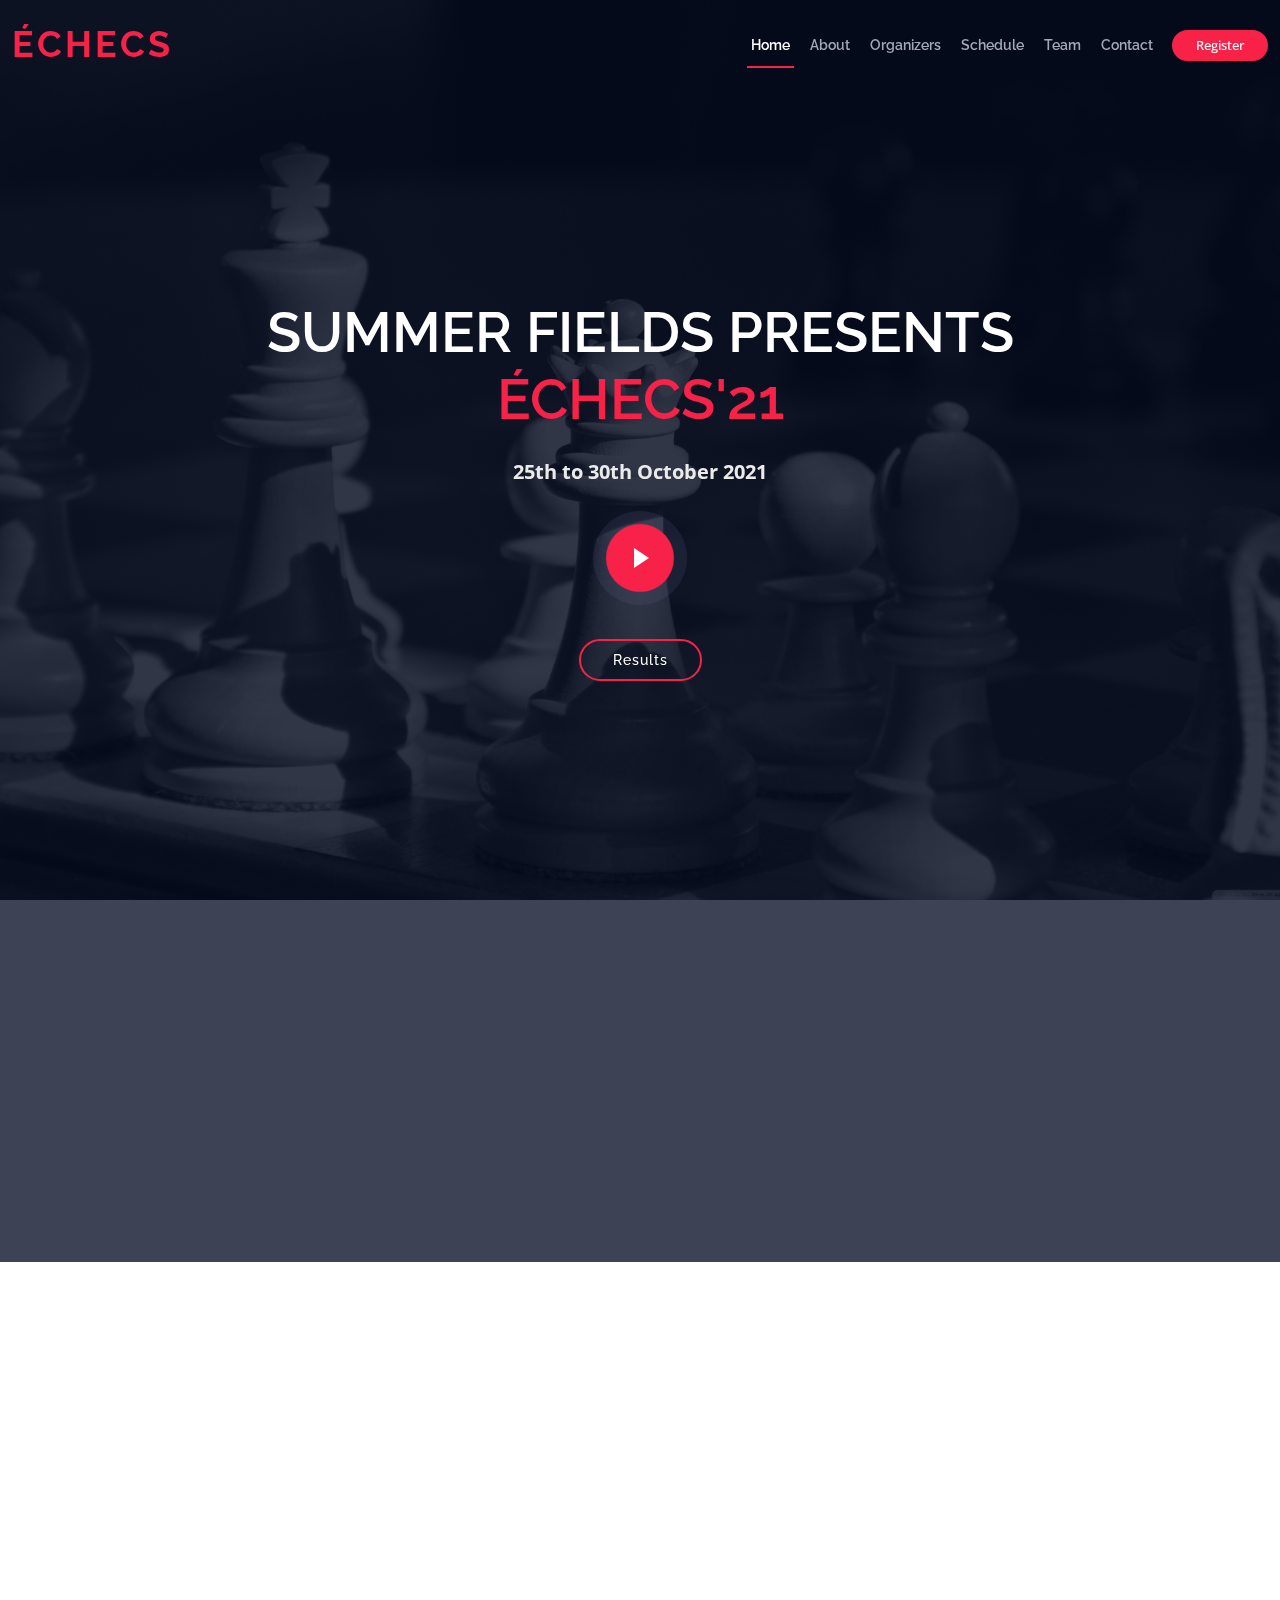
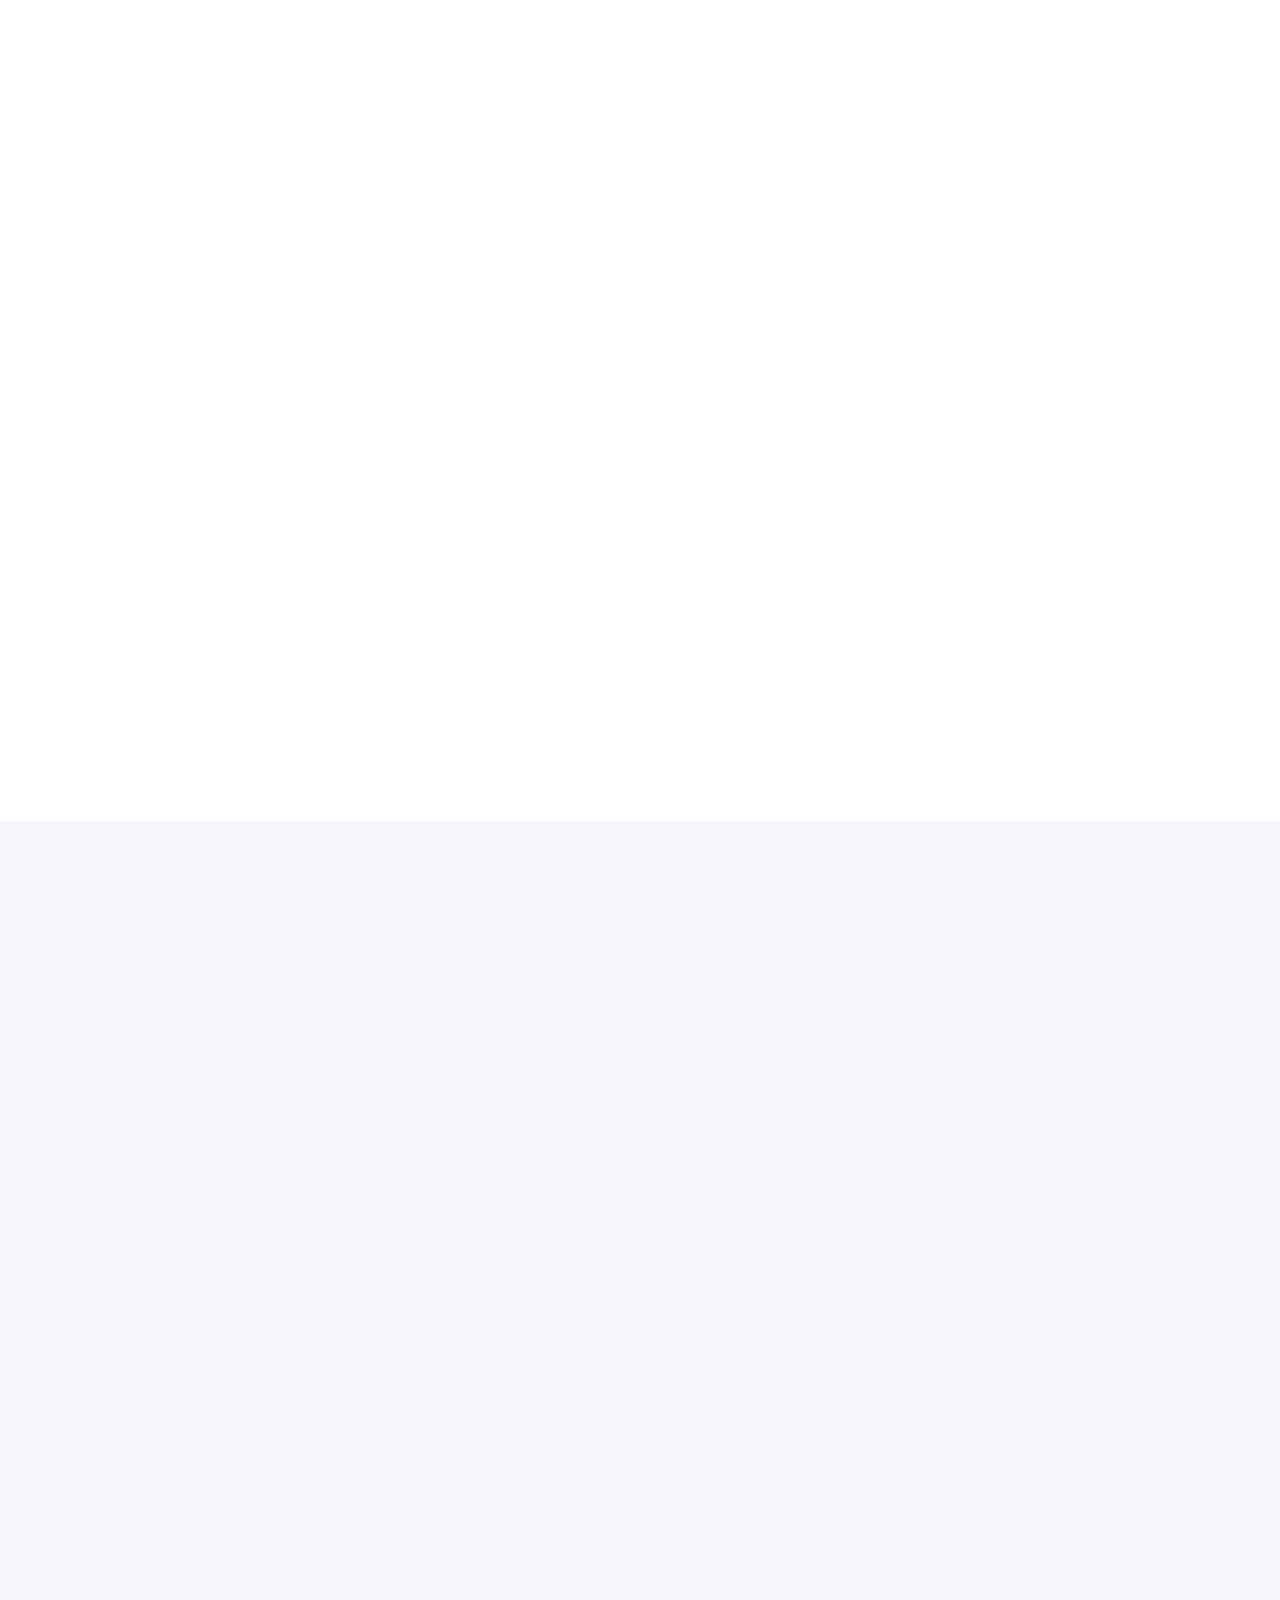
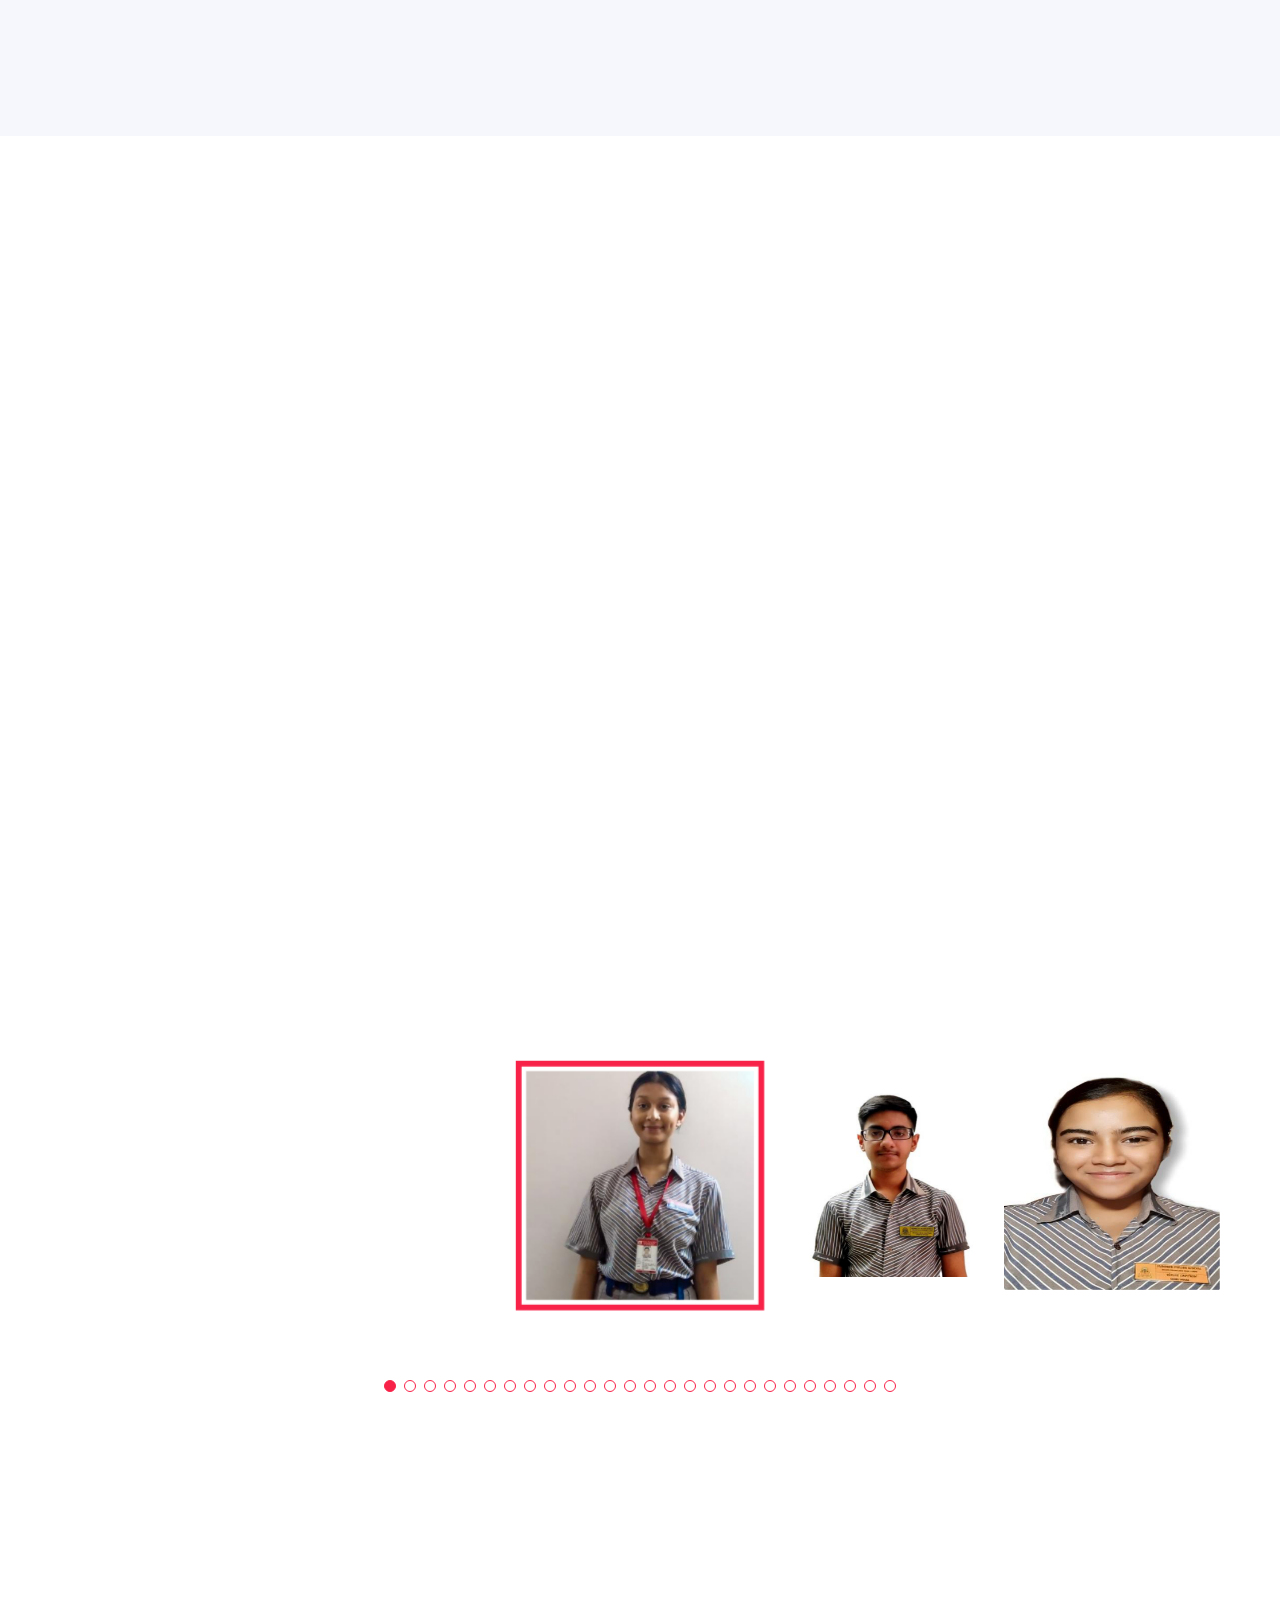
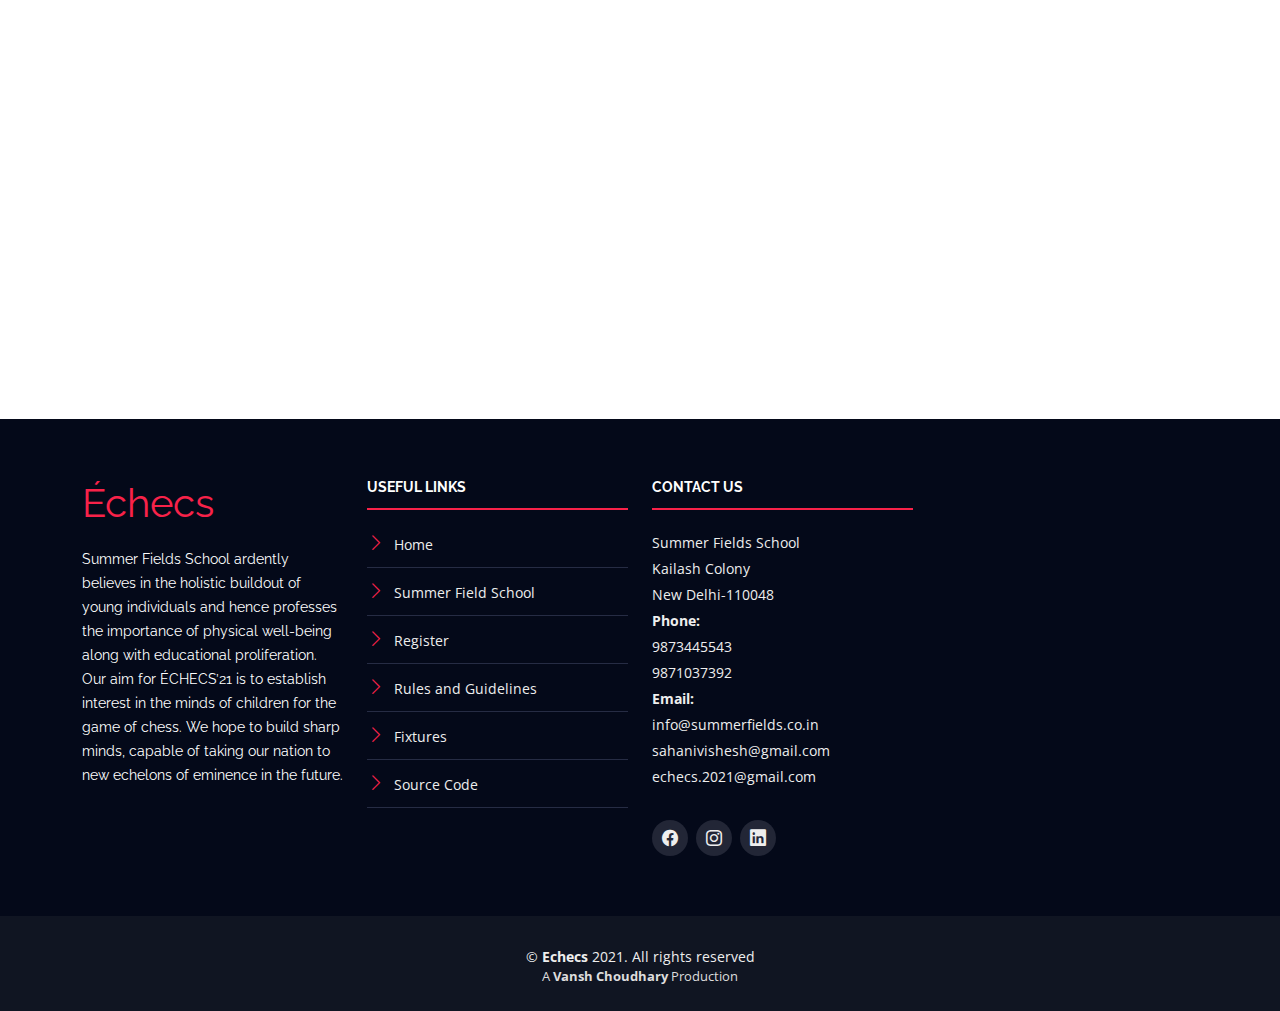
==== commit a791f9cc: "Update index.html" ====
--- a/index.html
+++ b/index.html
@@ -746,6 +746,8 @@
               <div class="swiper-slide"><a href="assets/img/gallery/addon_img3.jpeg" class="gallery-lightbox"><img src="assets/img/gallery/addon_img3.jpeg" class="img-fluid" alt=""></a></div>
               <div class="swiper-slide"><a href="assets/img/gallery/addon_img4.jpeg" class="gallery-lightbox"><img src="assets/img/gallery/addon_img4.jpeg" class="img-fluid" alt=""></a></div>
               <div class="swiper-slide"><a href="assets/img/gallery/addon_img5.jpeg" class="gallery-lightbox"><img src="assets/img/gallery/addon_img5.jpeg" class="img-fluid" alt=""></a></div>
+              <div class="swiper-slide"><a href="assets/img/gallery/Sania.png" class="gallery-lightbox"><img src="assets/img/gallery/Sania.png" class="img-fluid" alt=""></a></div>
+
 
 
 
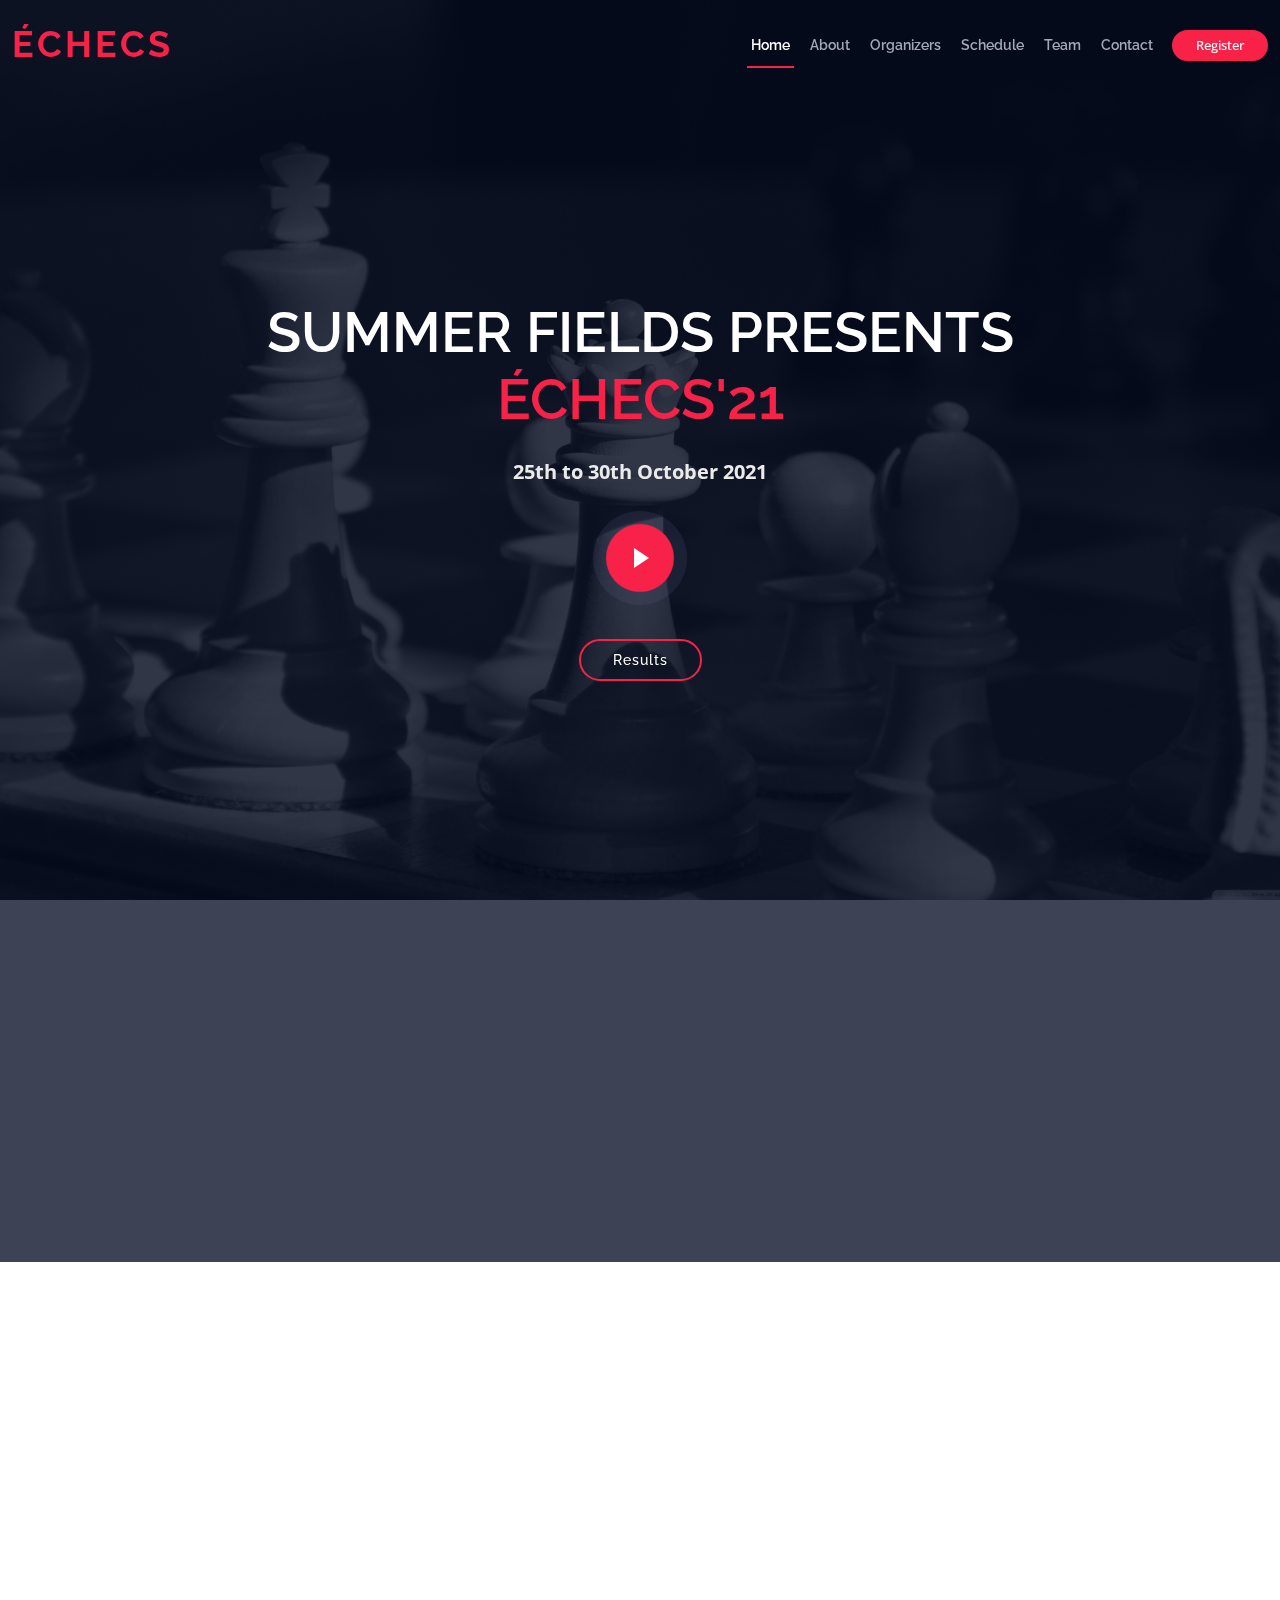
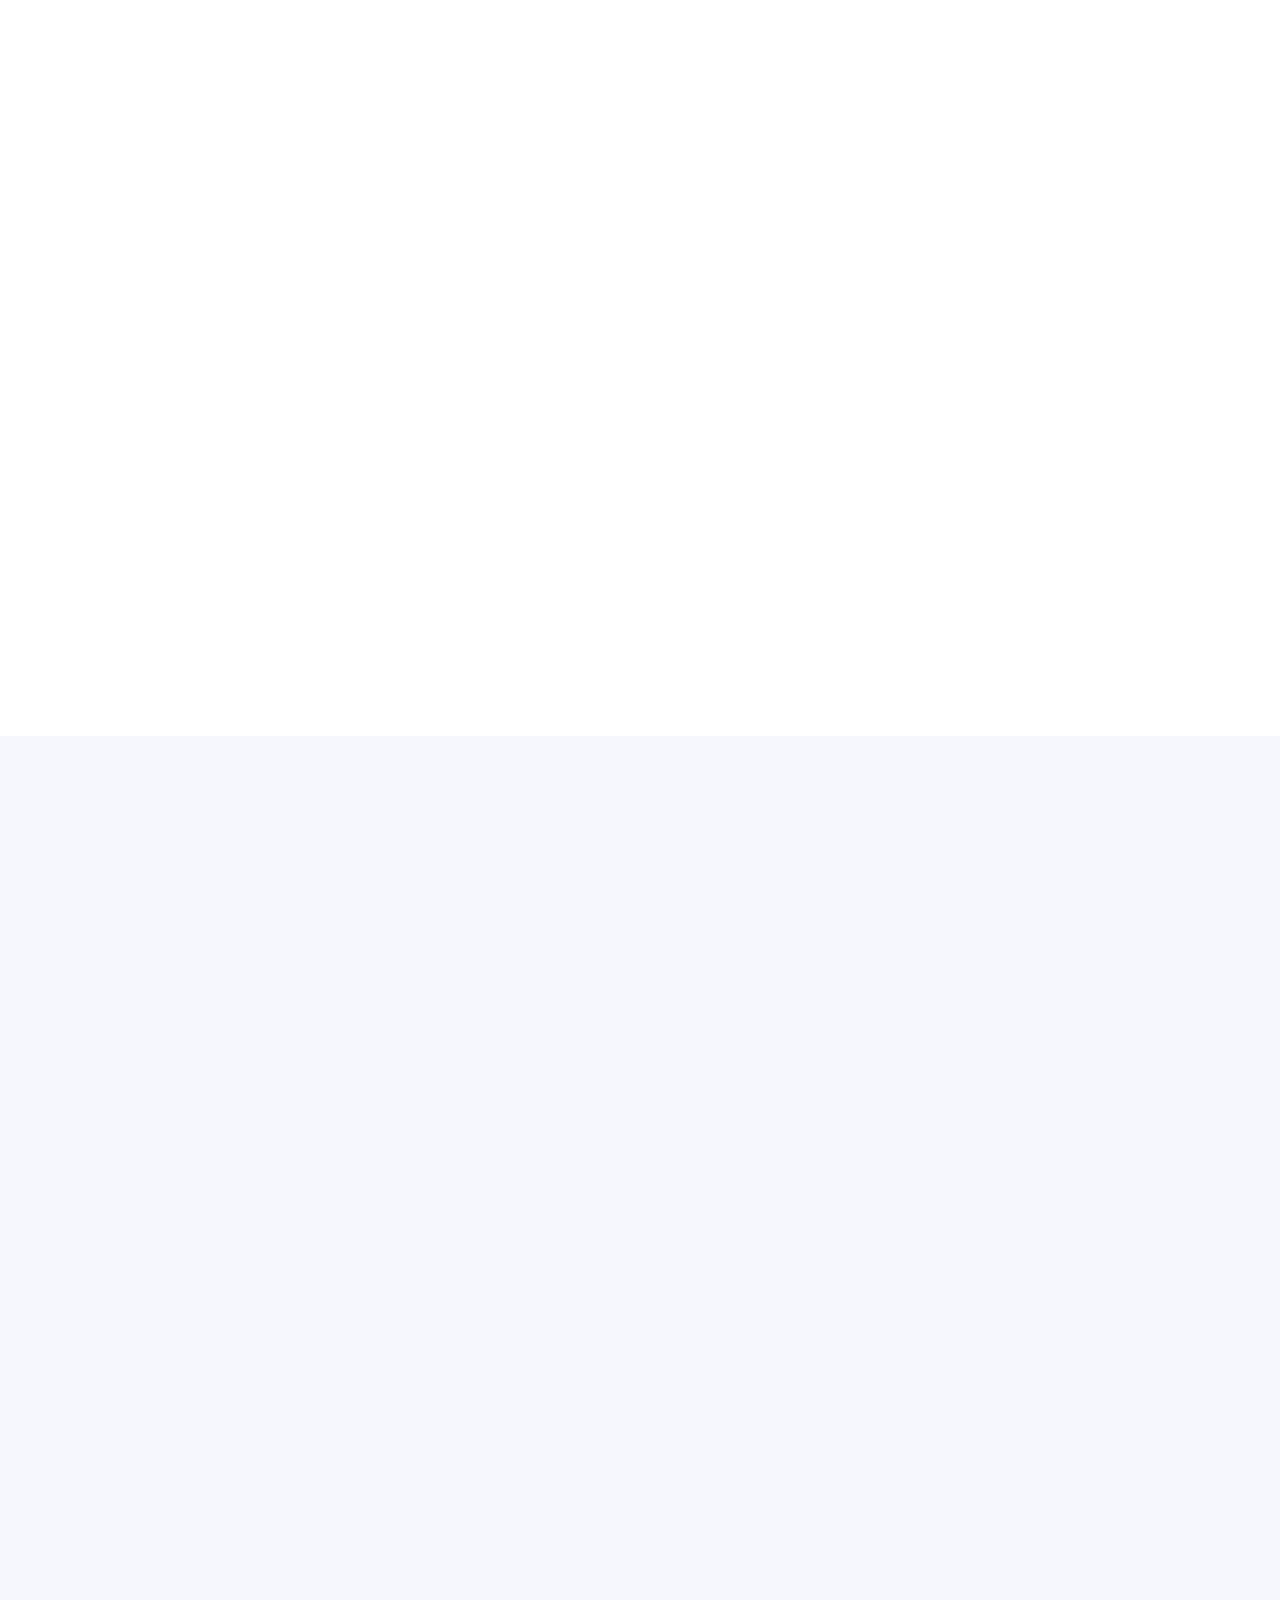
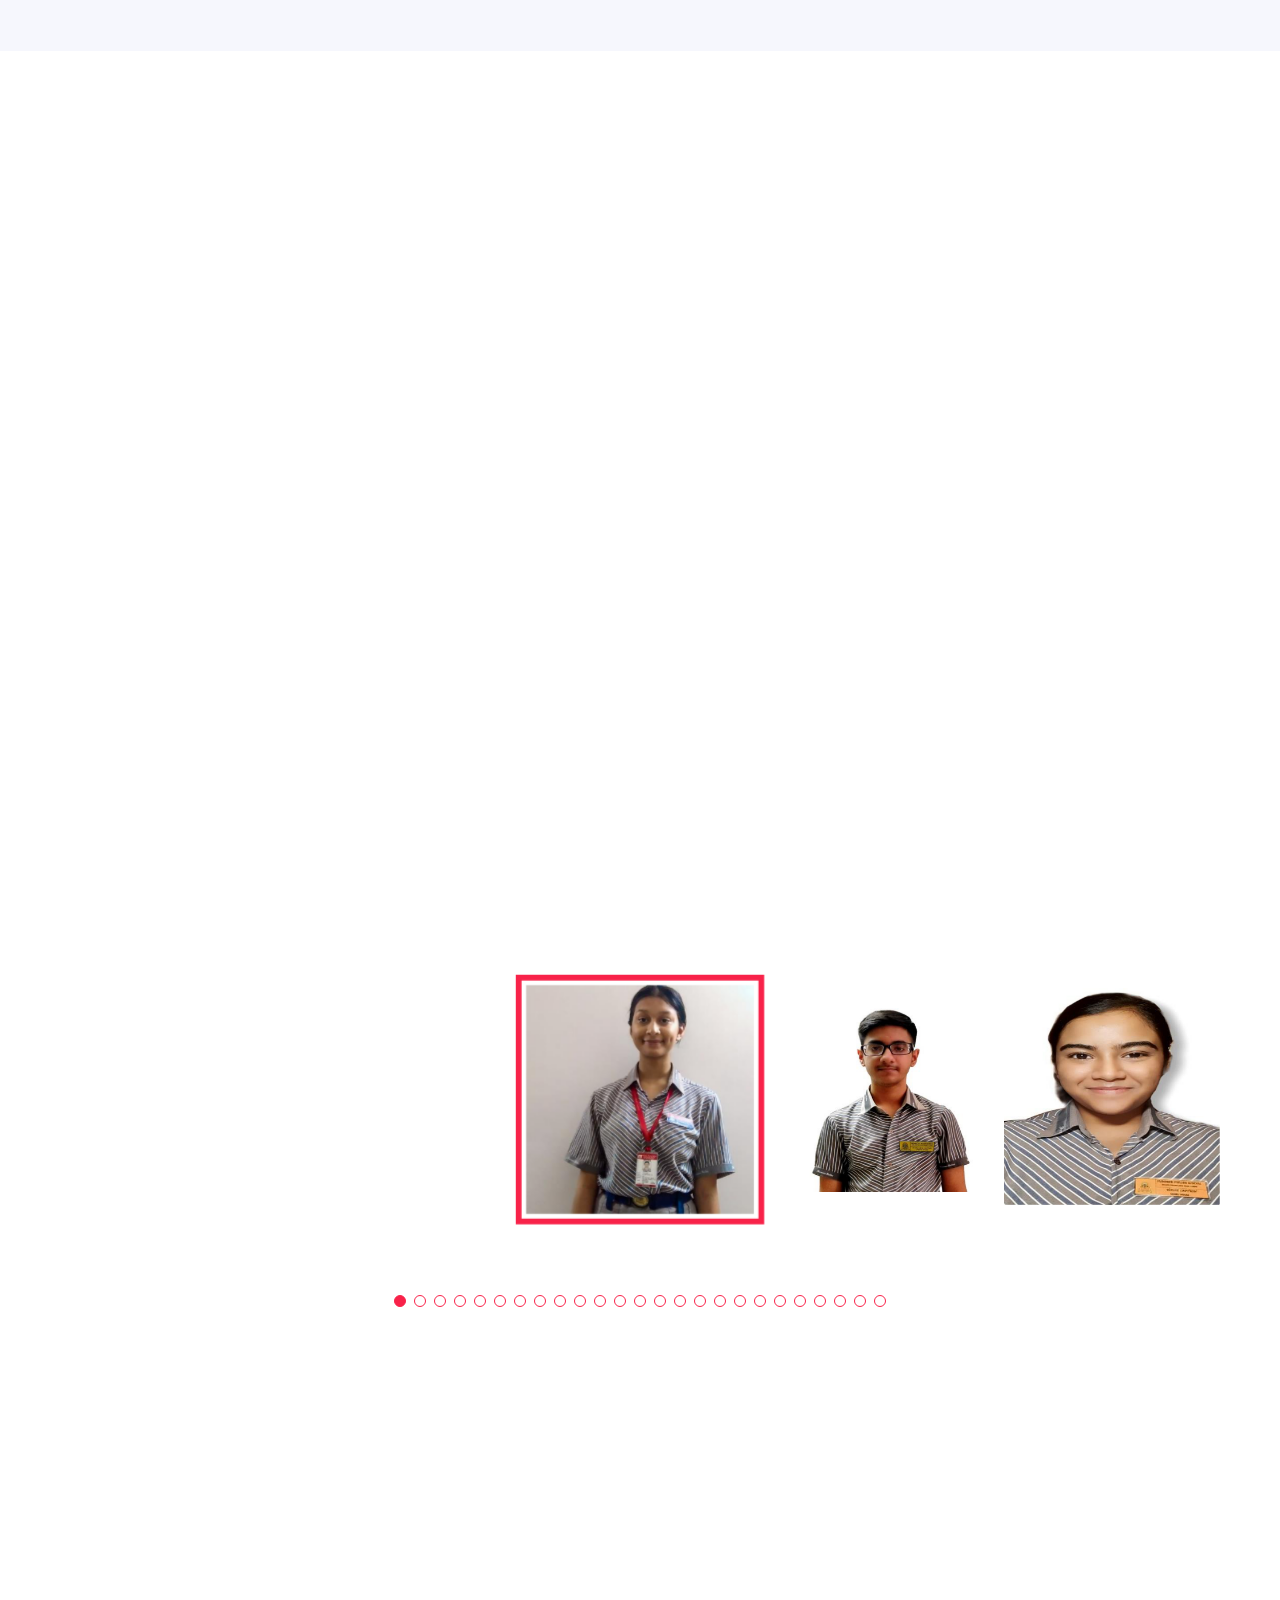
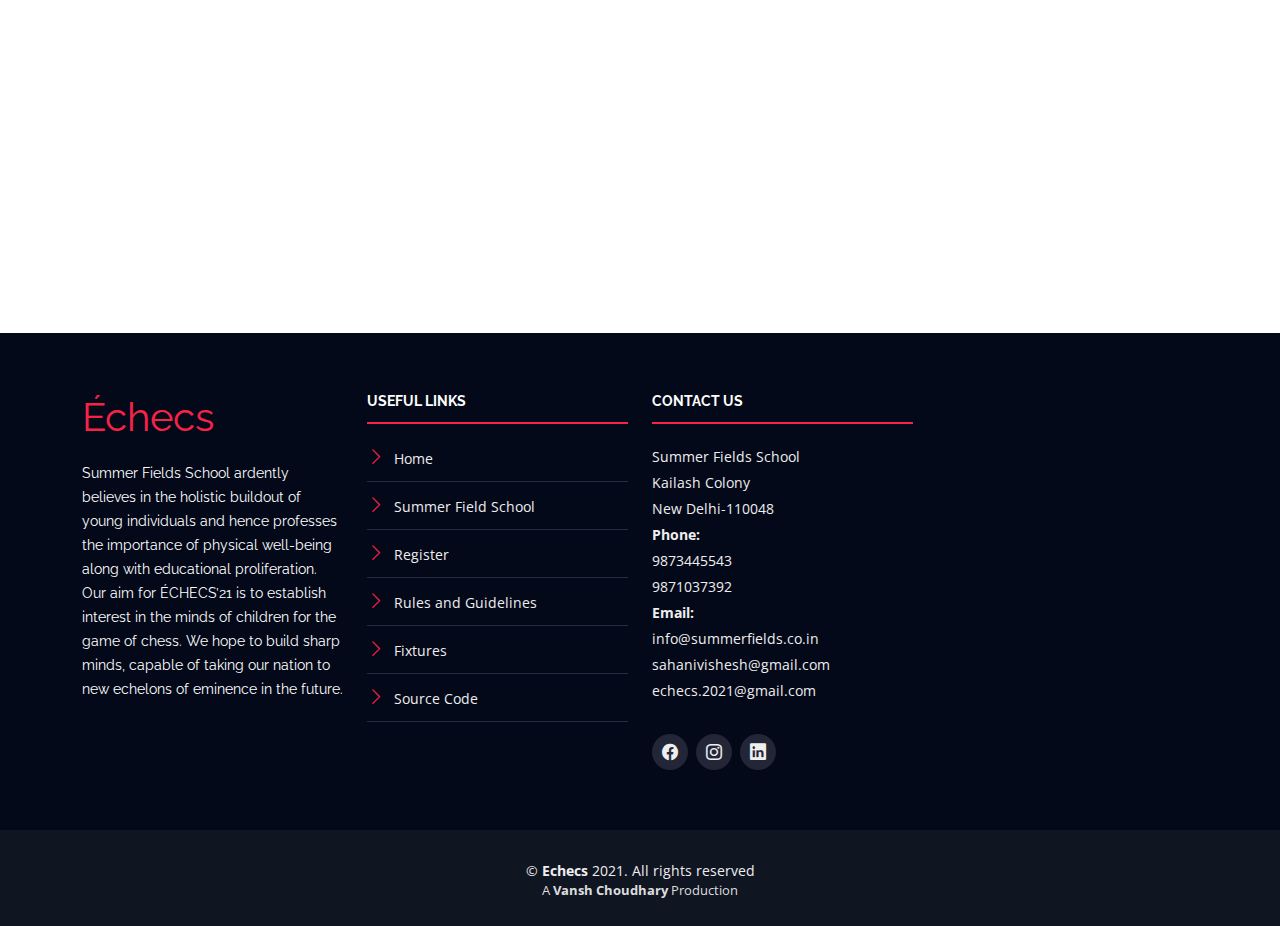
==== commit 09135e77: "Update index.html" ====
--- a/index.html
+++ b/index.html
@@ -133,7 +133,7 @@
         <div class="row">
           <div class="col-lg-4 col-md-6">
             <div class="speaker" data-aos="fade-up" data-aos-delay="100">
-              <img src="assets/img/speakers/Dr. Neeru Suman.jpeg" alt="Speaker 1" class="img-fluid">
+              <img src="assets/img/speakers/neeru.jpg" alt="Dr. Neeru Suman" class="img-fluid">
               <div class="details">
                 <h3><a>Dr. Neeru Suman</a></h3>
                 <p>Principal</p>
@@ -144,7 +144,7 @@
           </div>
           <div class="col-lg-4 col-md-6">
             <div class="speaker" data-aos="fade-up" data-aos-delay="200">
-              <img src="assets/img/speakers/Dr. Shweta Singh.jpeg" alt="Speaker 2" class="img-fluid">
+              <img src="assets/img/speakers/shweta.jpg" alt="Dr. Shweta Singh" class="img-fluid">
               <div class="details">
                 <h3><a>Dr. Shweta Singh</a></h3>
                 <p>Senior Academic Co-ordinator</p>
@@ -155,7 +155,7 @@
           </div>
           <div class="col-lg-4 col-md-6">
             <div class="speaker" data-aos="fade-up" data-aos-delay="300">
-              <img src="assets/img/speakers/Gunjan Singh.jpeg" alt="Speaker 3" class="img-fluid">
+              <img src="assets/img/speakers/gunjan.jpg" alt="Gunjan Singh" class="img-fluid">
               <div class="details">
                 <h3><a>Gunjan Singh</a></h3>
                 <p>Middle School Incharge</p>
@@ -166,7 +166,7 @@
           </div>
           <div class="col-lg-4 col-md-6">
             <div class="speaker" data-aos="fade-up" data-aos-delay="100">
-              <img src="assets/img/speakers/Sunil Bhatt.jpeg" alt="Speaker 4" class="img-fluid">
+              <img src="assets/img/speakers/sunil sir.jpg" alt="Sunil bhatt" class="img-fluid">
               <div class="details">
                 <h3><a>Sunil bhatt</a></h3>
                 <p>Head of Sports Department</p>
@@ -177,7 +177,7 @@
           </div>
           <div class="col-lg-4 col-md-6">
             <div class="speaker" data-aos="fade-up" data-aos-delay="200">
-              <img src="assets/img/speakers/IMG-20210918-WA0015(1).jpg" alt="Speaker 5" class="img-fluid">
+              <img src="assets/img/speakers/vishesh.jpg" alt="Vishesh Sahani" class="img-fluid">
               <div class="details">
                 <h3><a>Vishesh Sahani</a></h3>
                 <p>Head Boy</p>
@@ -188,7 +188,7 @@
           </div>
           <div class="col-lg-4 col-md-6">
             <div class="speaker" data-aos="fade-up" data-aos-delay="300">
-              <img src="assets/img/speakers/Harsh Kumar.jpeg" alt="Speaker 6" class="img-fluid">
+              <img src="assets/img/speakers/harsh.jpg" alt="Harsh Kumar" class="img-fluid">
               <div class="details">
                 <h3><a>Harsh Kumar</a></h3>
                 <p>DY. Head Boy</p>
@@ -743,7 +743,6 @@
               <div class="swiper-slide"><a href="assets/img/gallery/IMG-20210922-WA0036.jpg" class="gallery-lightbox"><img src="assets/img/gallery/IMG-20210922-WA0036.jpg" class="img-fluid" alt=""></a></div>
               <div class="swiper-slide"><a href="assets/img/gallery/addon_img1.jpeg" class="gallery-lightbox"><img src="assets/img/gallery/addon_img1.jpeg" class="img-fluid" alt=""></a></div>
               <div class="swiper-slide"><a href="assets/img/gallery/addon_img2.jpeg" class="gallery-lightbox"><img src="assets/img/gallery/addon_img2.jpeg" class="img-fluid" alt=""></a></div>
-              <div class="swiper-slide"><a href="assets/img/gallery/addon_img3.jpeg" class="gallery-lightbox"><img src="assets/img/gallery/addon_img3.jpeg" class="img-fluid" alt=""></a></div>
               <div class="swiper-slide"><a href="assets/img/gallery/addon_img4.jpeg" class="gallery-lightbox"><img src="assets/img/gallery/addon_img4.jpeg" class="img-fluid" alt=""></a></div>
               <div class="swiper-slide"><a href="assets/img/gallery/addon_img5.jpeg" class="gallery-lightbox"><img src="assets/img/gallery/addon_img5.jpeg" class="img-fluid" alt=""></a></div>
               <div class="swiper-slide"><a href="assets/img/gallery/Sania.png" class="gallery-lightbox"><img src="assets/img/gallery/Sania.png" class="img-fluid" alt=""></a></div>
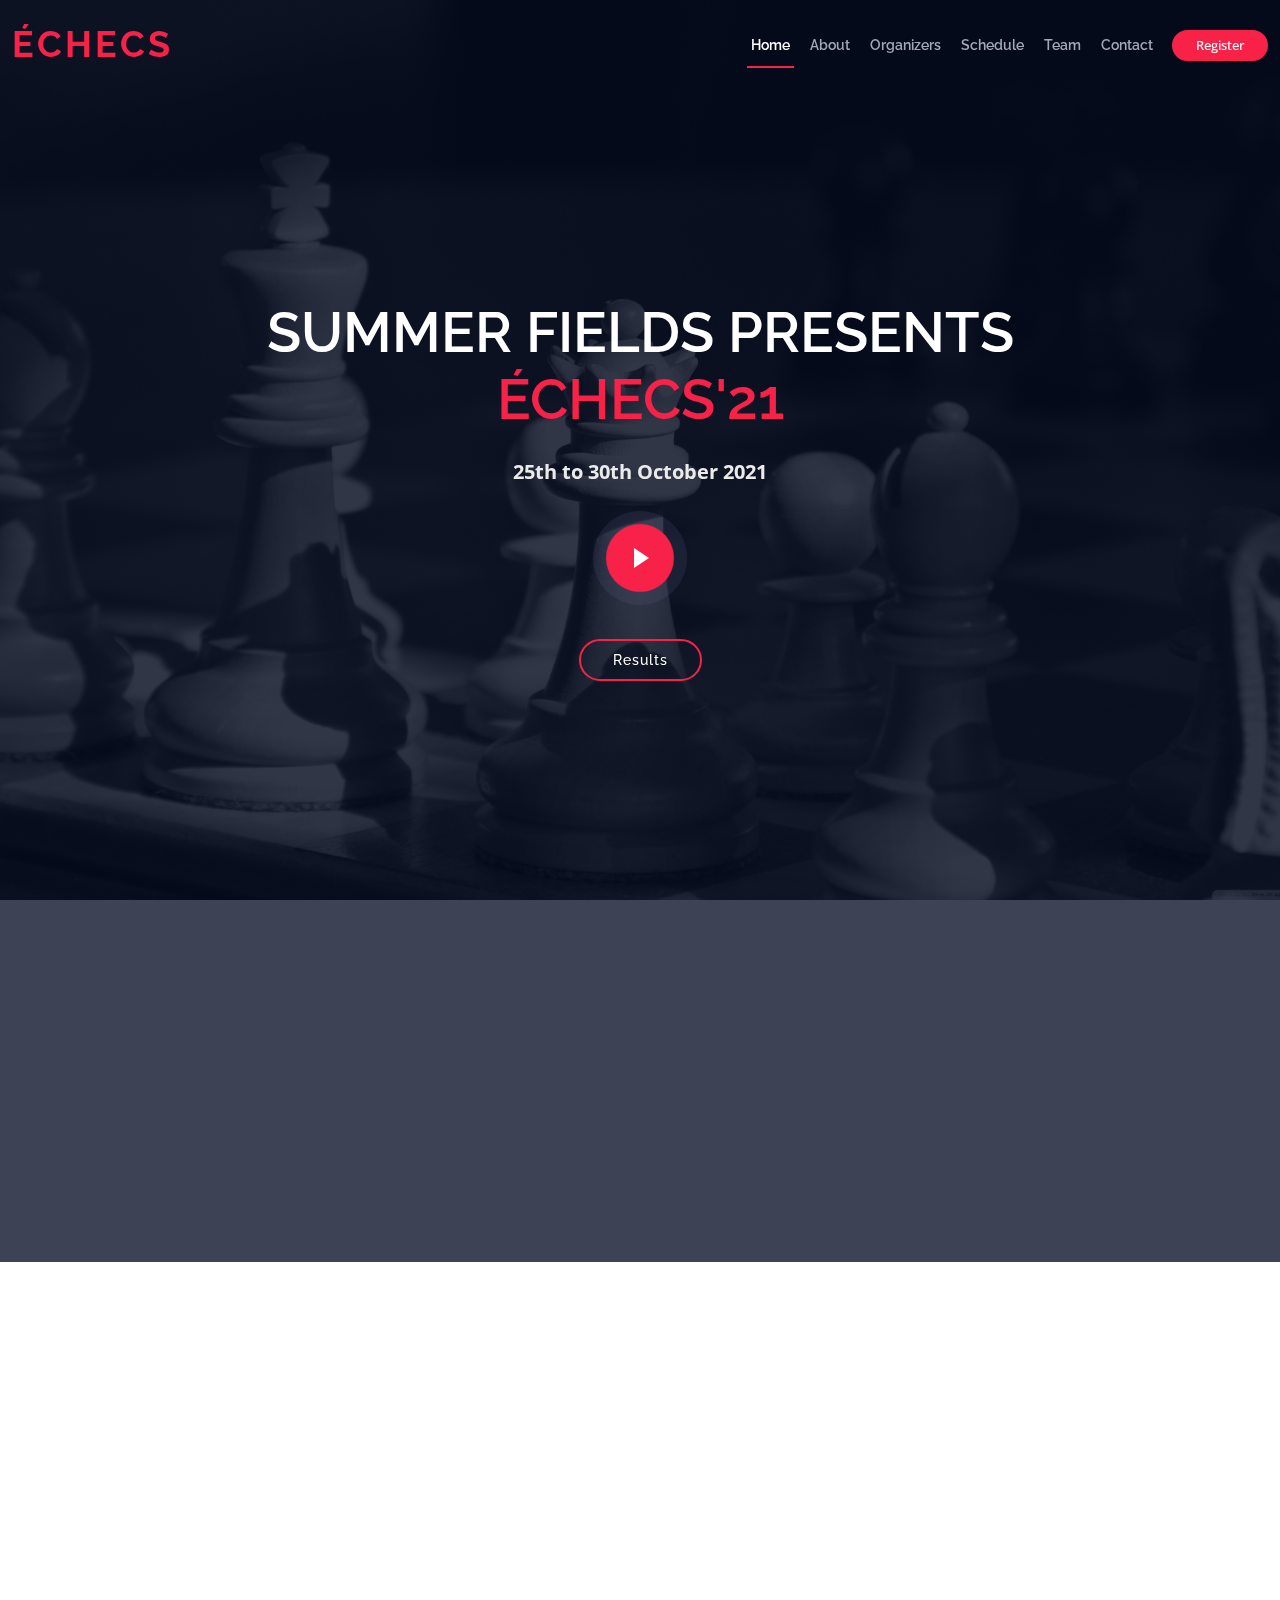
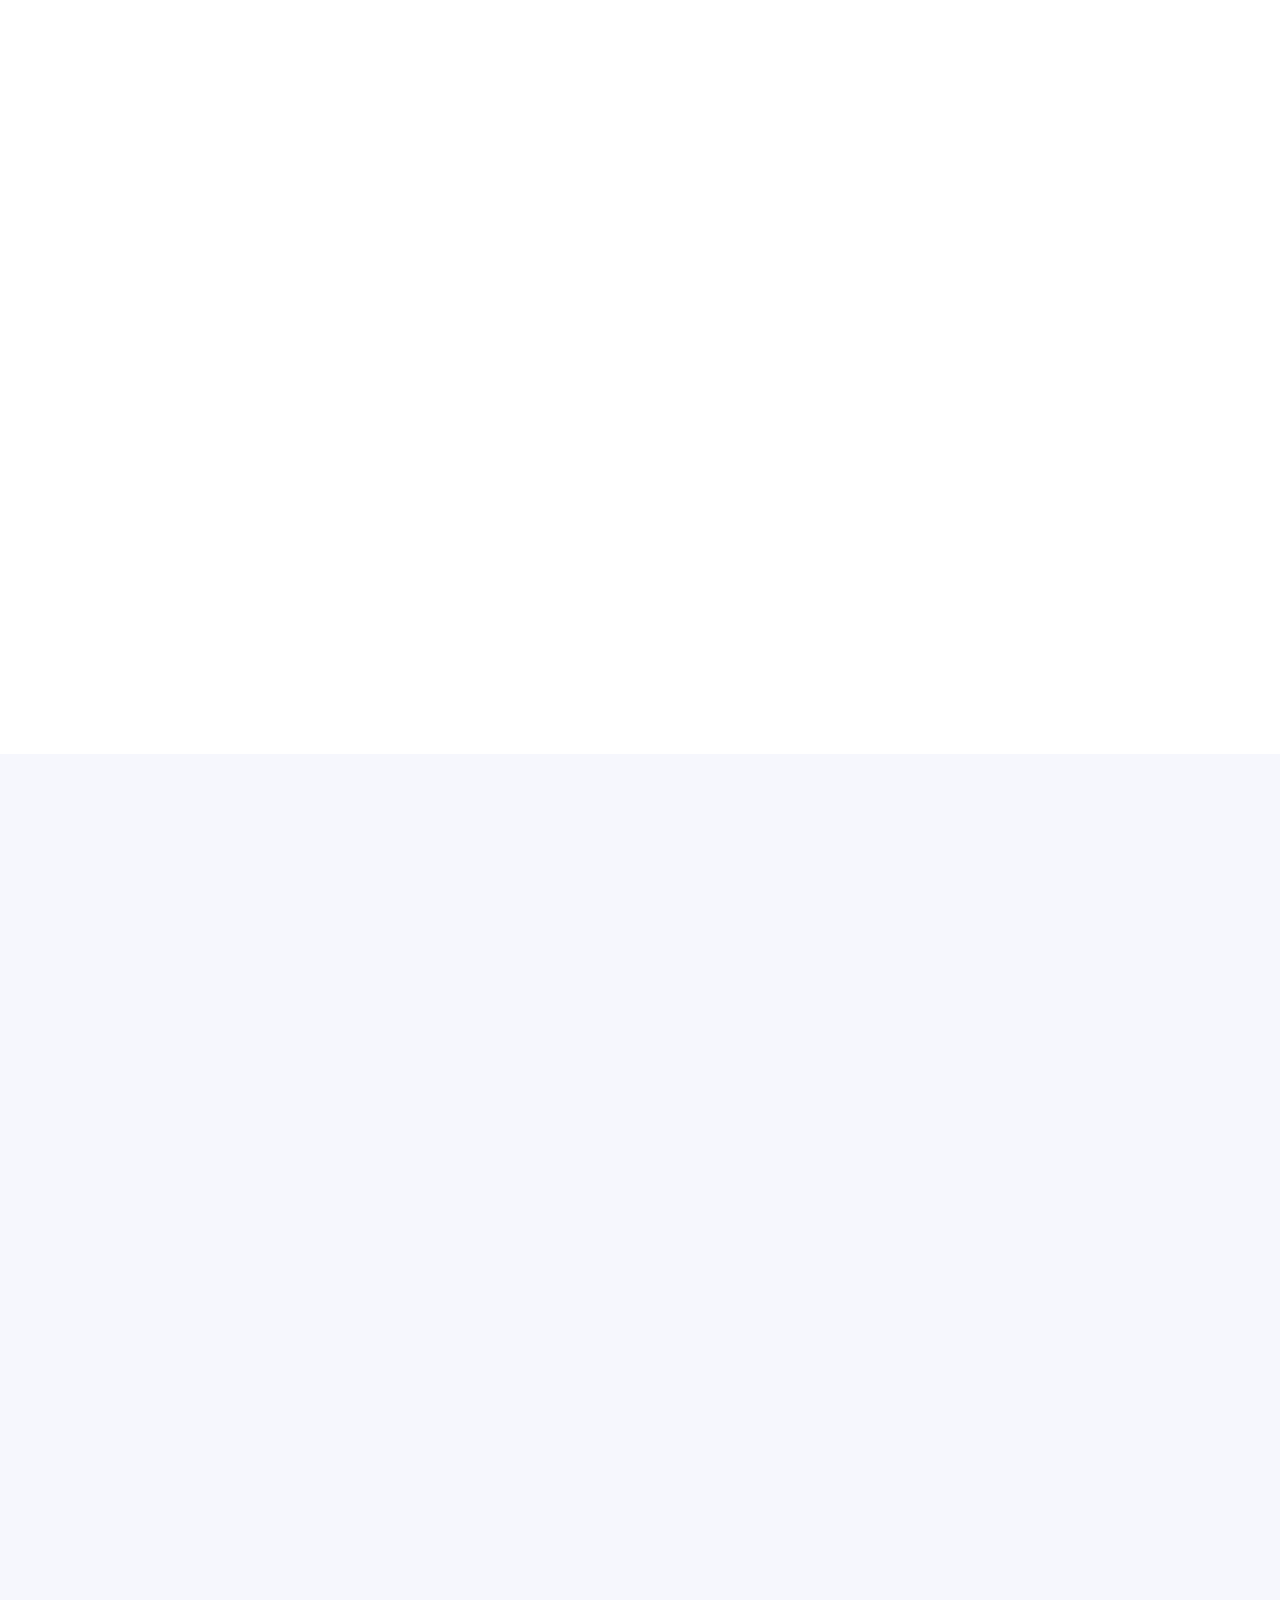
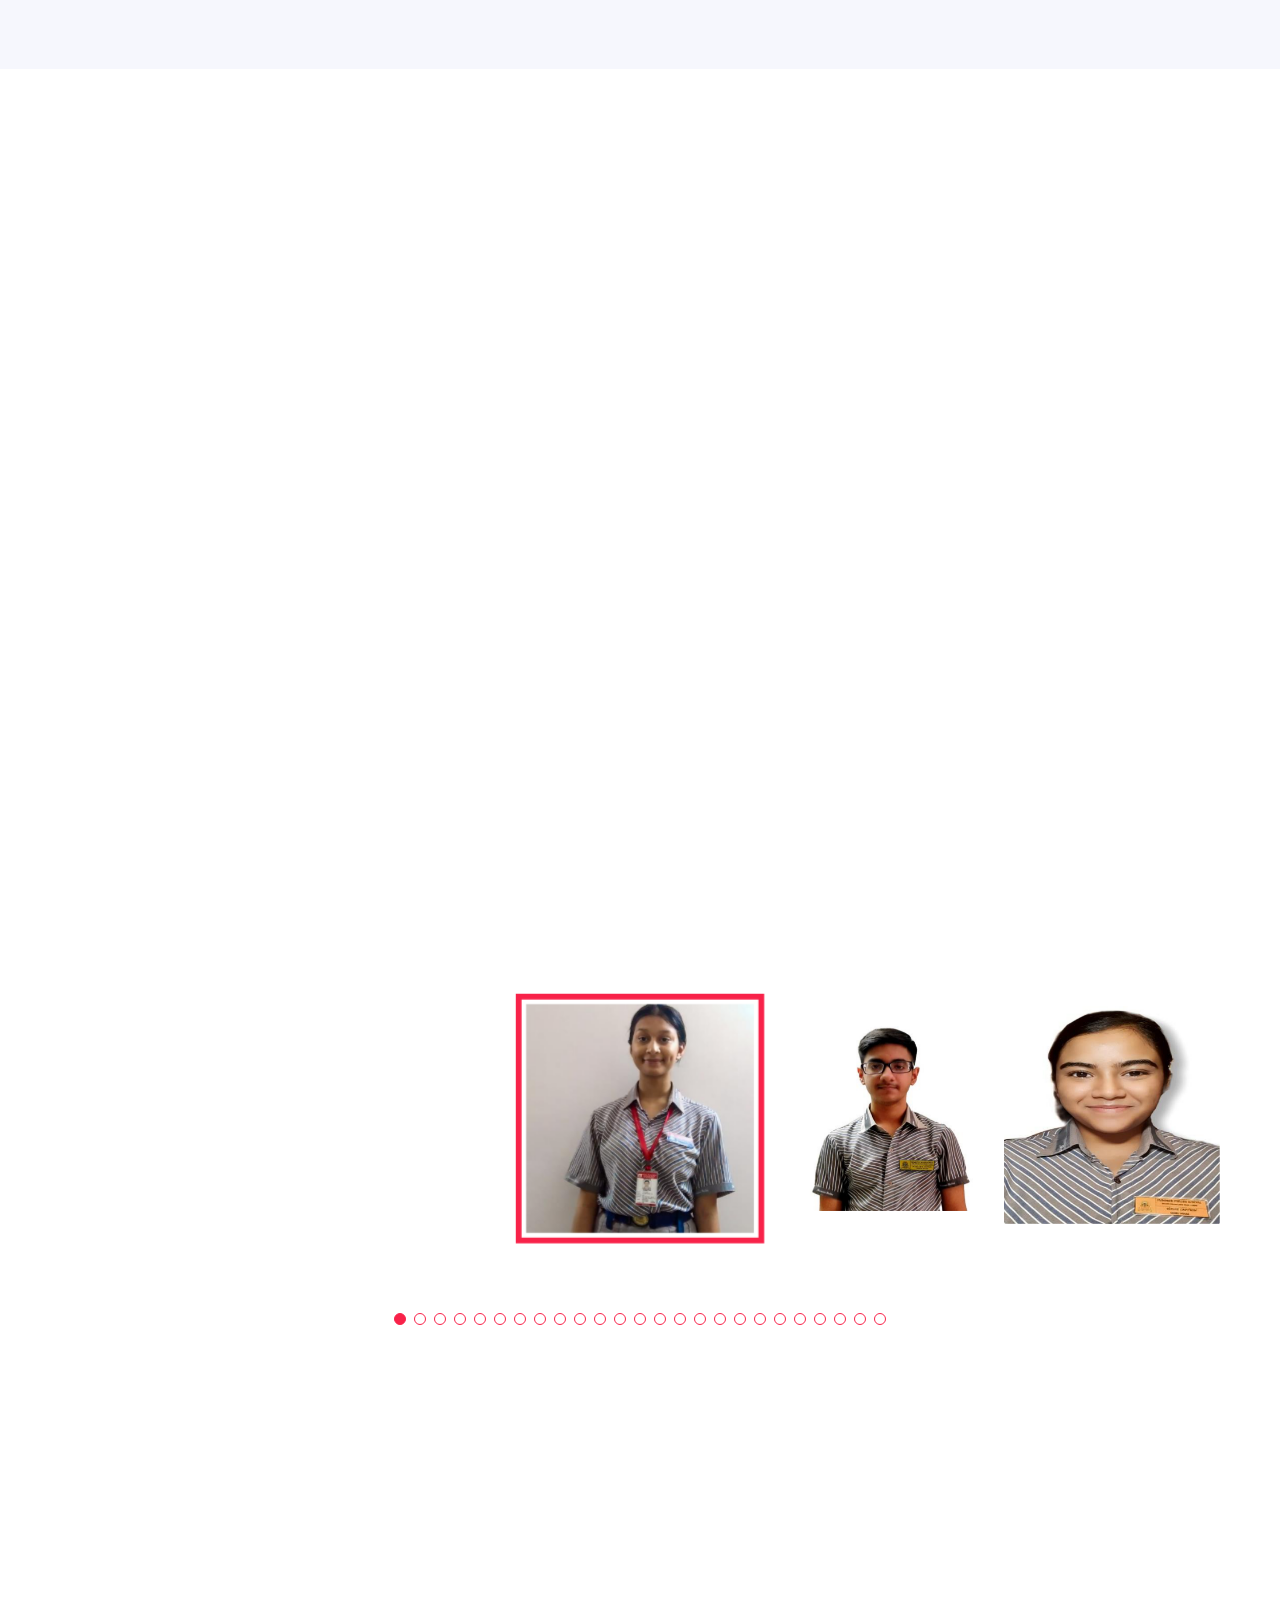
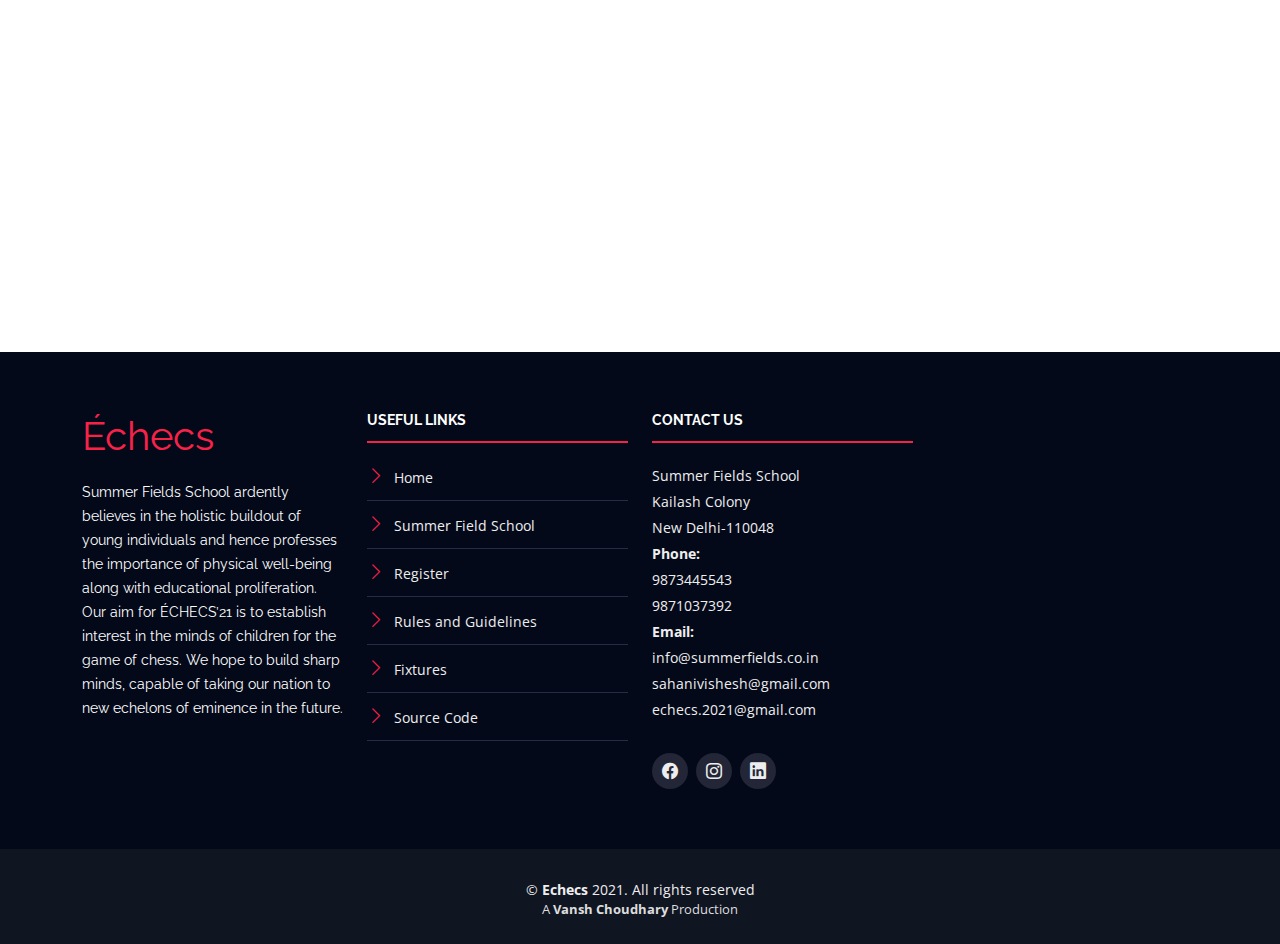
==== commit 79c41df1: "Update index.html" ====
--- a/index.html
+++ b/index.html
@@ -133,7 +133,7 @@
         <div class="row">
           <div class="col-lg-4 col-md-6">
             <div class="speaker" data-aos="fade-up" data-aos-delay="100">
-              <img src="assets/img/speakers/neeru.jpg" alt="Dr. Neeru Suman" class="img-fluid">
+              <img src="assets/img/speakers/Dr. Neeru Suman.jpeg" alt="Dr. Neeru Suman" class="img-fluid">
               <div class="details">
                 <h3><a>Dr. Neeru Suman</a></h3>
                 <p>Principal</p>
@@ -144,7 +144,7 @@
           </div>
           <div class="col-lg-4 col-md-6">
             <div class="speaker" data-aos="fade-up" data-aos-delay="200">
-              <img src="assets/img/speakers/shweta.jpg" alt="Dr. Shweta Singh" class="img-fluid">
+              <img src="assets/img/speakers/Dr. Shweta Singh.jpeg" alt="Dr. Shweta Singh" class="img-fluid">
               <div class="details">
                 <h3><a>Dr. Shweta Singh</a></h3>
                 <p>Senior Academic Co-ordinator</p>
@@ -155,7 +155,7 @@
           </div>
           <div class="col-lg-4 col-md-6">
             <div class="speaker" data-aos="fade-up" data-aos-delay="300">
-              <img src="assets/img/speakers/gunjan.jpg" alt="Gunjan Singh" class="img-fluid">
+              <img src="assets/img/speakers/Gunjan Singh.jpeg" alt="Gunjan Singh" class="img-fluid">
               <div class="details">
                 <h3><a>Gunjan Singh</a></h3>
                 <p>Middle School Incharge</p>
@@ -166,7 +166,7 @@
           </div>
           <div class="col-lg-4 col-md-6">
             <div class="speaker" data-aos="fade-up" data-aos-delay="100">
-              <img src="assets/img/speakers/sunil sir.jpg" alt="Sunil bhatt" class="img-fluid">
+              <img src="assets/img/speakers/Sunil Bhatt.jpeg" alt="Sunil bhatt" class="img-fluid">
               <div class="details">
                 <h3><a>Sunil bhatt</a></h3>
                 <p>Head of Sports Department</p>
@@ -177,7 +177,7 @@
           </div>
           <div class="col-lg-4 col-md-6">
             <div class="speaker" data-aos="fade-up" data-aos-delay="200">
-              <img src="assets/img/speakers/vishesh.jpg" alt="Vishesh Sahani" class="img-fluid">
+              <img src="assets/img/speakers/IMG-20210918-WA0015(1).jpg" alt="Vishesh Sahani" class="img-fluid">
               <div class="details">
                 <h3><a>Vishesh Sahani</a></h3>
                 <p>Head Boy</p>
@@ -188,7 +188,7 @@
           </div>
           <div class="col-lg-4 col-md-6">
             <div class="speaker" data-aos="fade-up" data-aos-delay="300">
-              <img src="assets/img/speakers/harsh.jpg" alt="Harsh Kumar" class="img-fluid">
+              <img src="assets/img/speakers/Harsh Kumar.jpeg" alt="Harsh Kumar" class="img-fluid">
               <div class="details">
                 <h3><a>Harsh Kumar</a></h3>
                 <p>DY. Head Boy</p>
@@ -332,7 +332,7 @@
             </div>
 
             <div class="row schedule-item">
-              <div class="col-md-2"><time>12:40 AM</time></div>
+              <div class="col-md-2"><time>12:40 PM</time></div>
               <div class="col-md-10">
                 <h4>Power Rest</h4>
                 <p>To accumulate the strength to come out perfect</p>
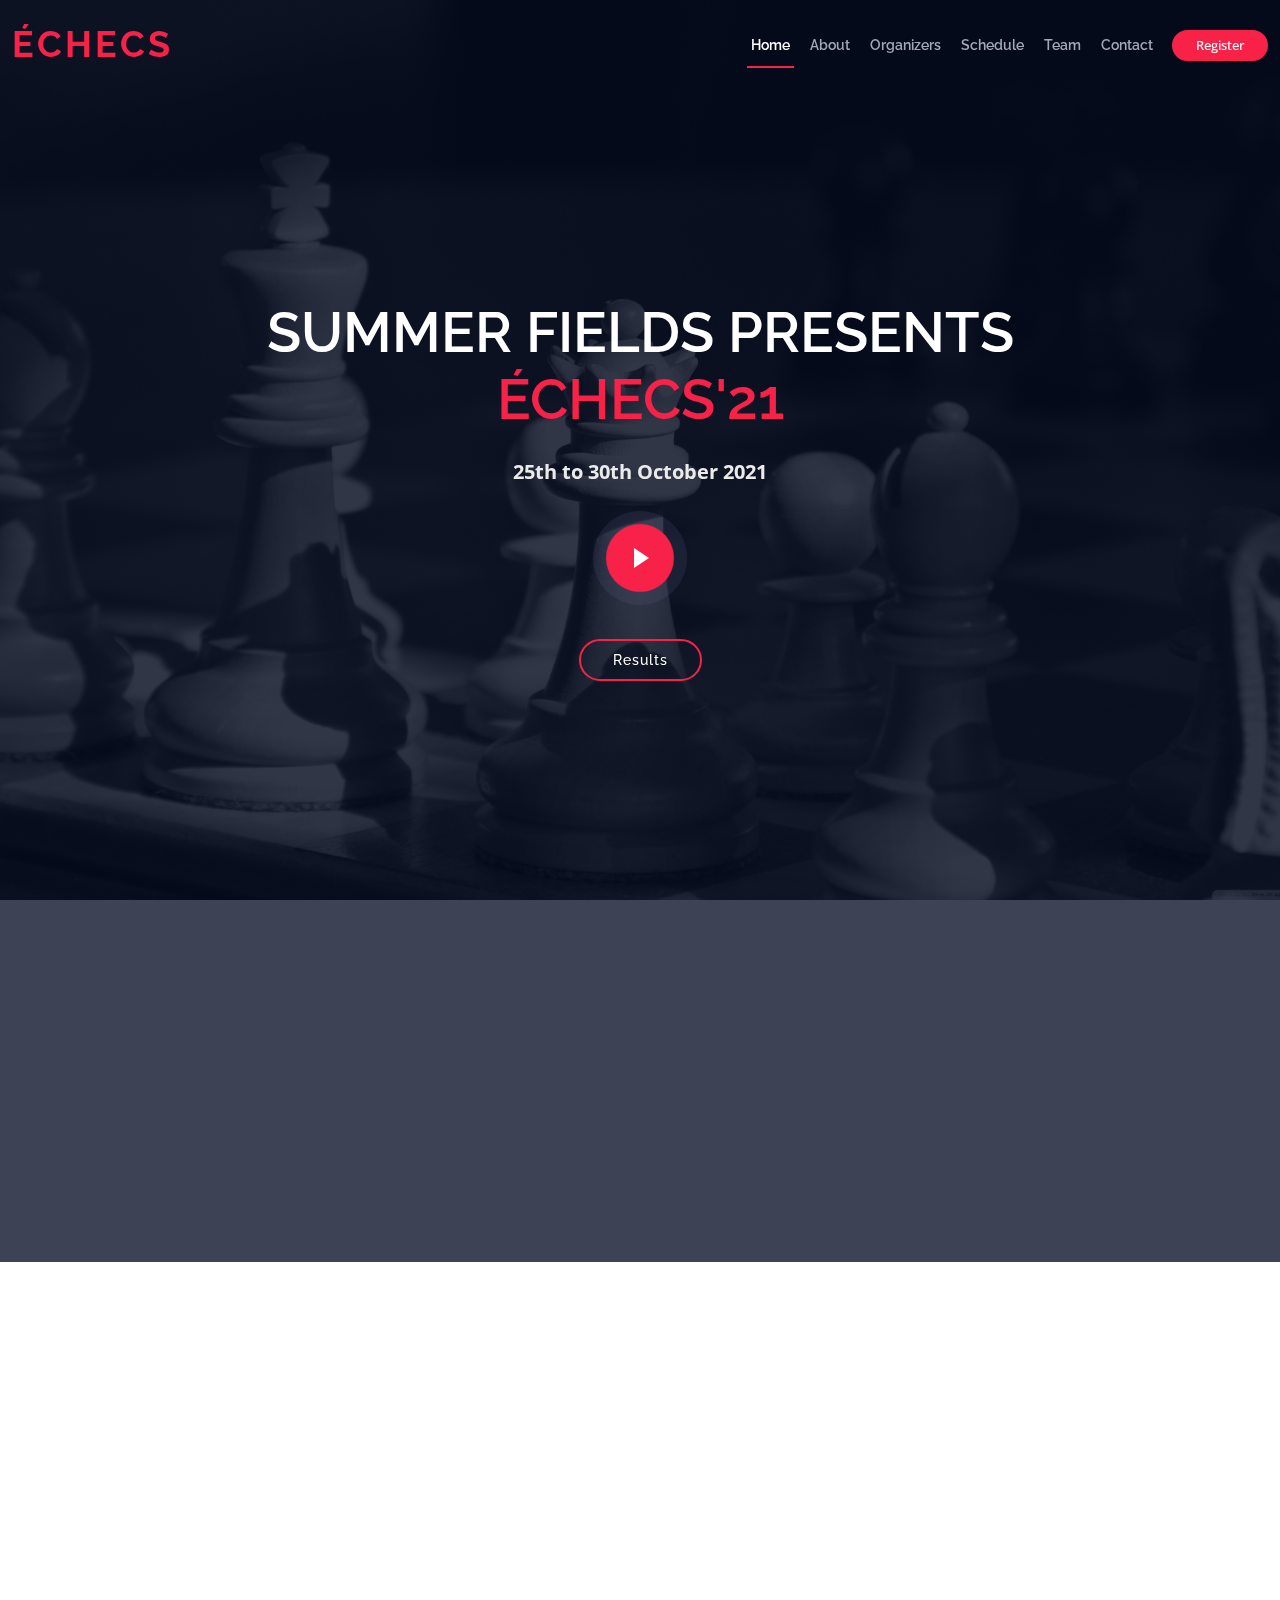
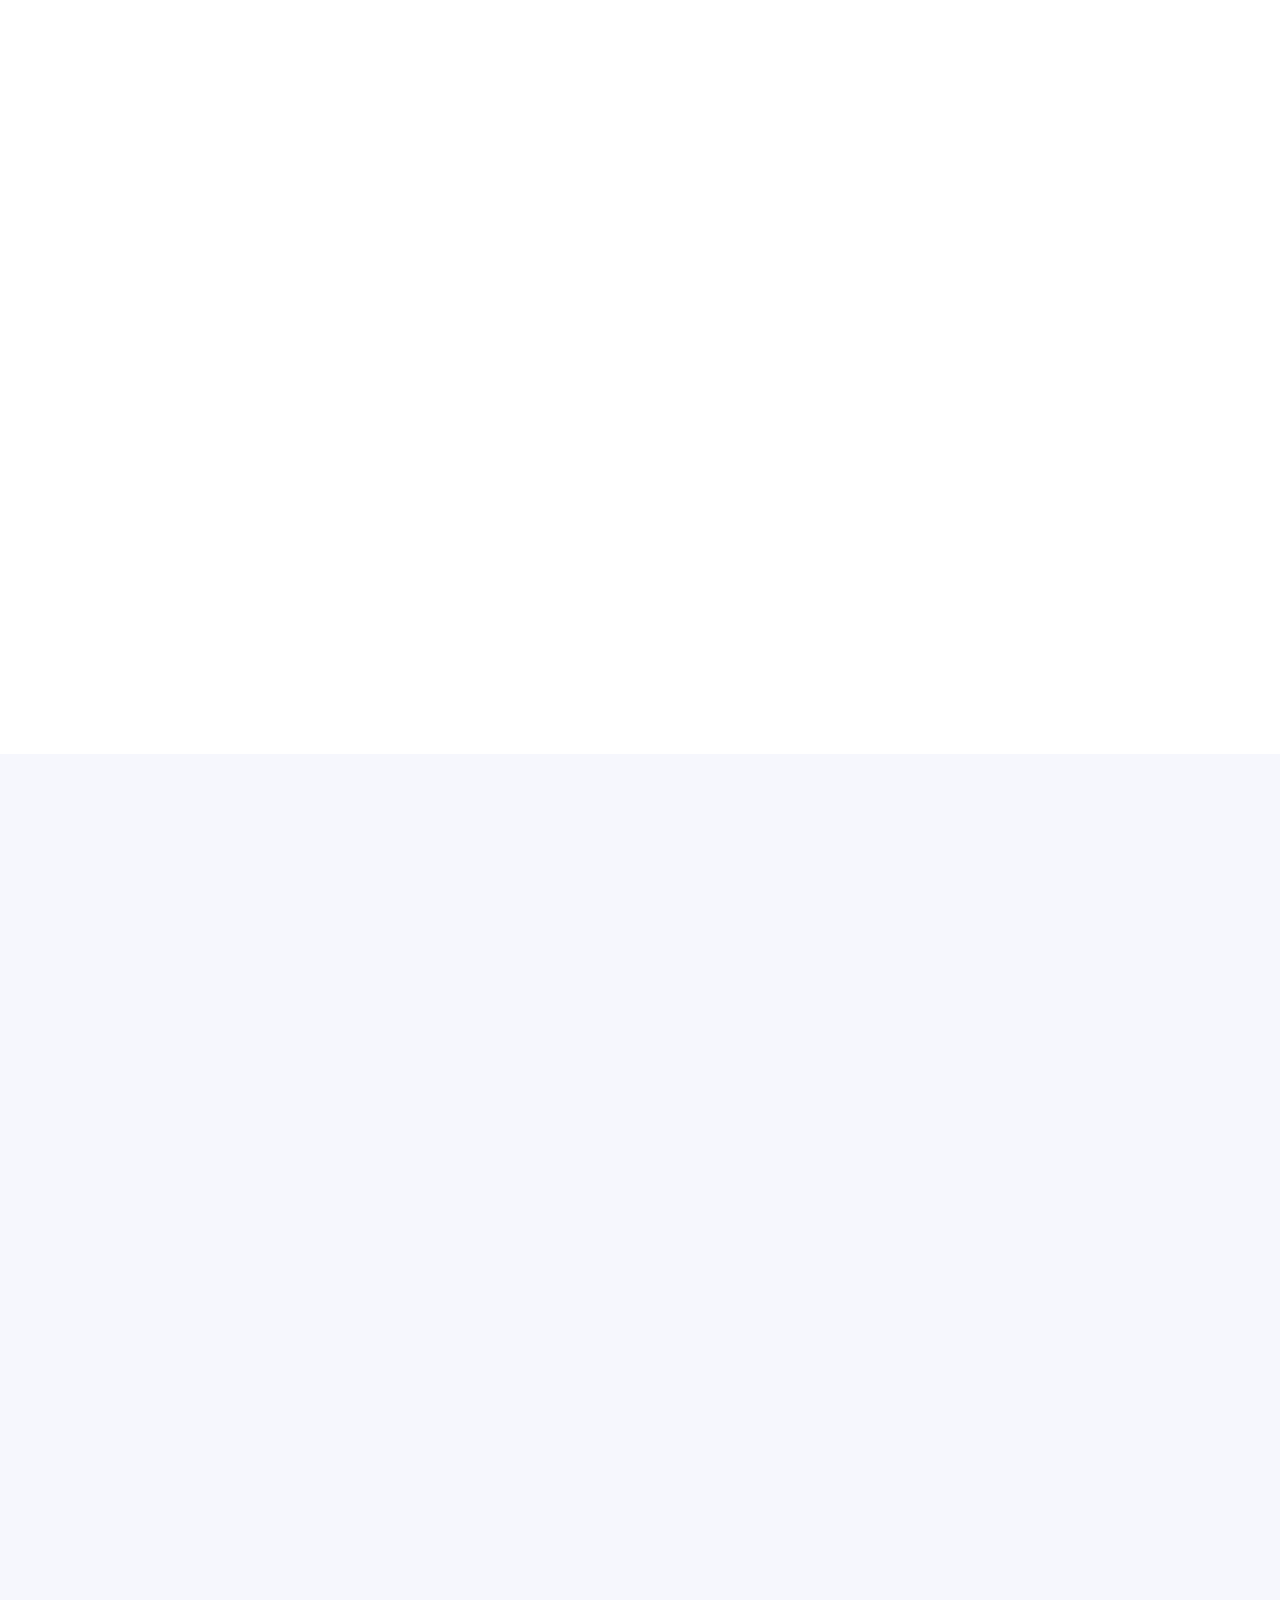
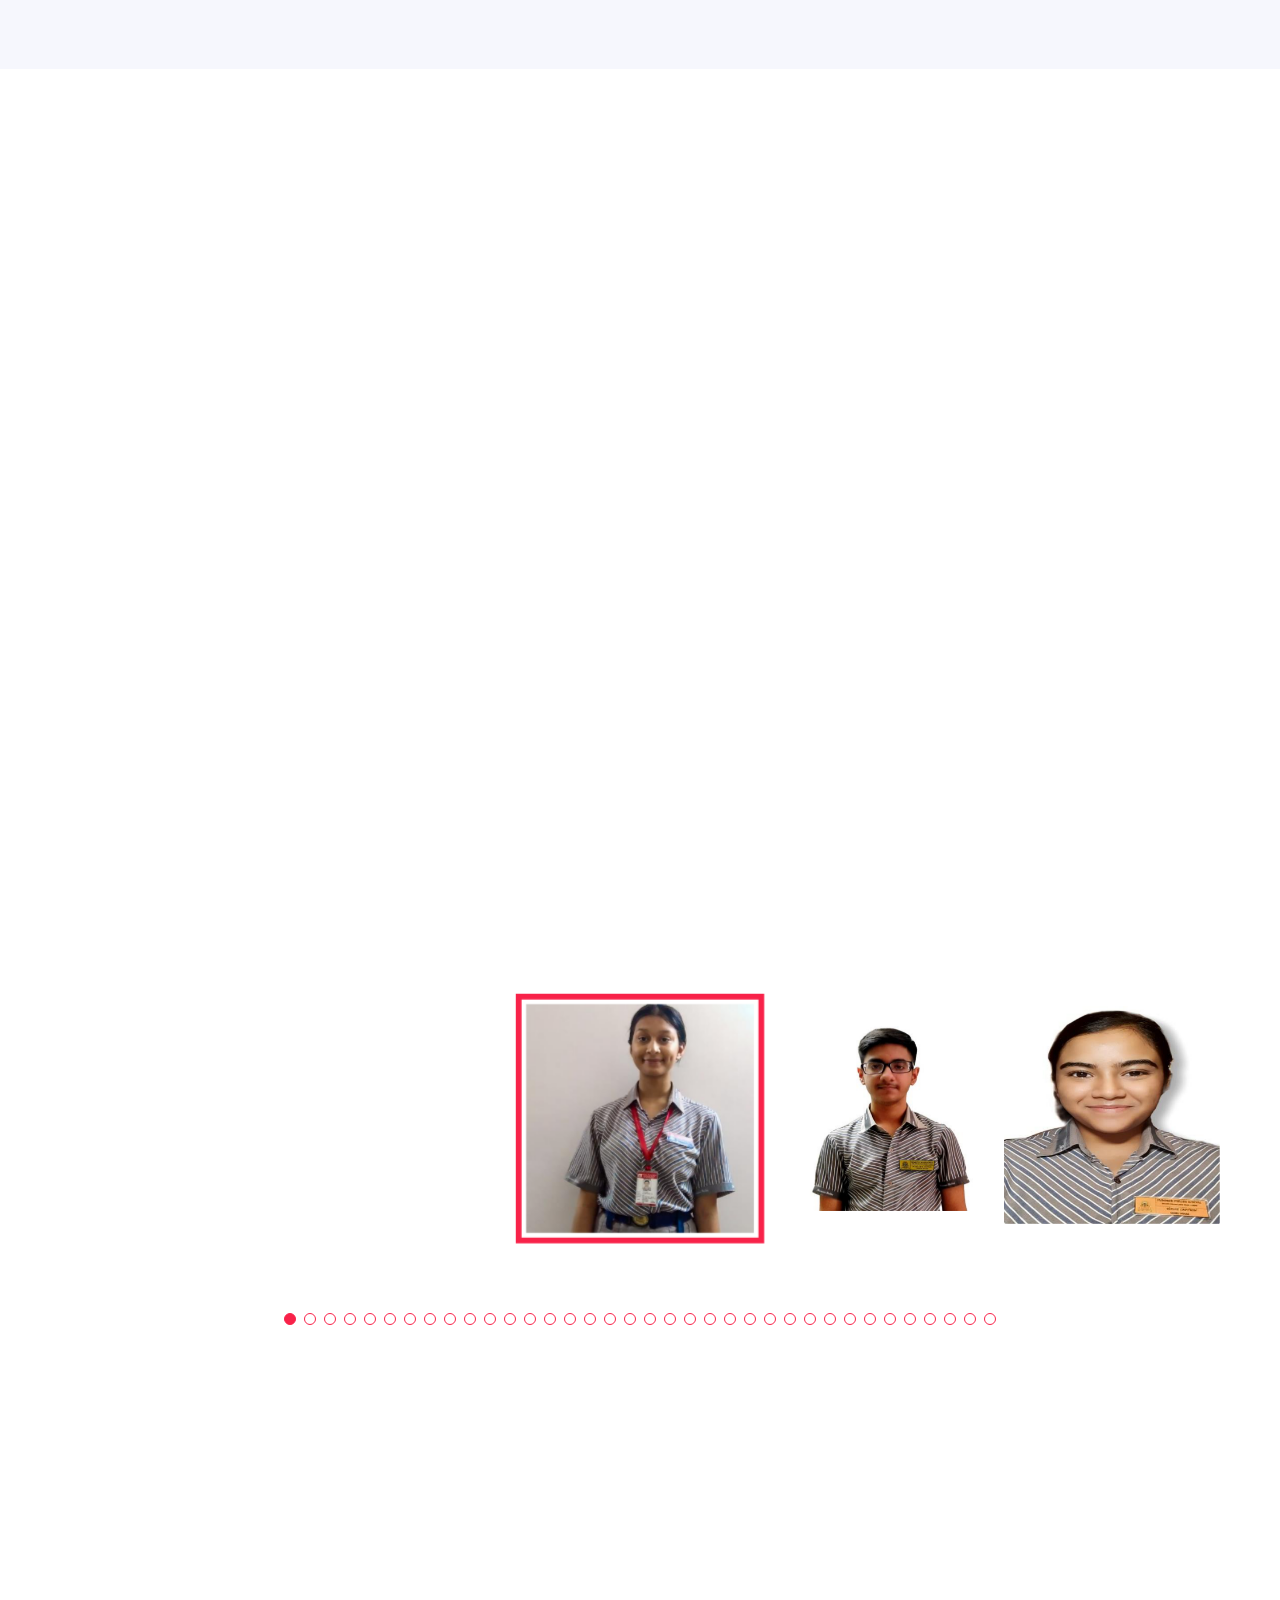
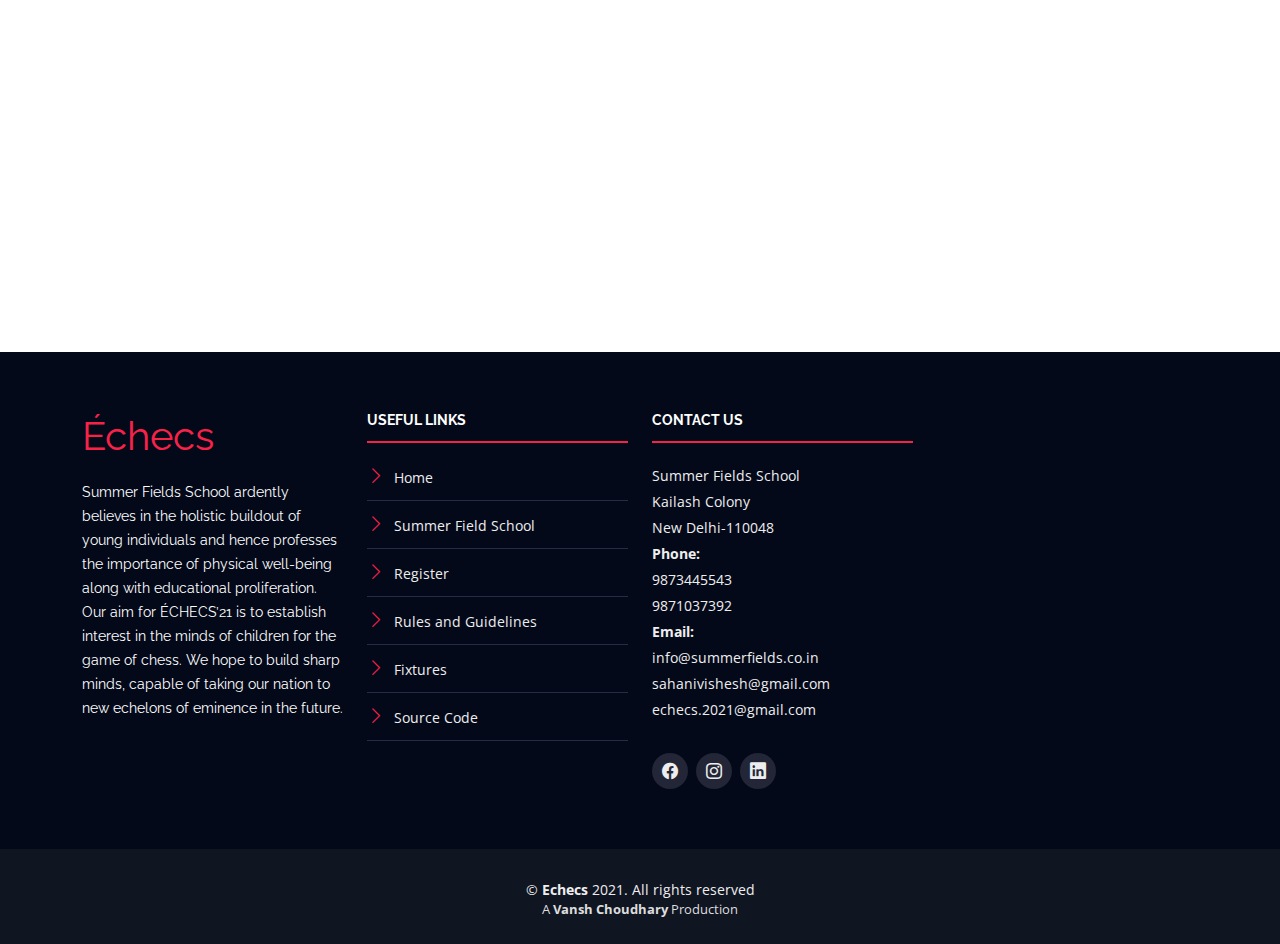
==== commit 1984dd27: "Update index.html" ====
--- a/index.html
+++ b/index.html
@@ -308,7 +308,7 @@
           <div role="tabpanel" class="col-lg-9 tab-pane fade show active" id="day-1">
 
             <div class="row schedule-item">
-              <div class="col-md-2"><time>08:00 AM</time></div>
+              <div class="col-md-2"><time>10:00 AM</time></div>
               <div class="col-md-10">
                 <h4>Opening Ceremony</h4>
                 <p>Beginning of a great online chess tournament</p>
@@ -316,15 +316,15 @@
             </div>
 
             <div class="row schedule-item">
-              <div class="col-md-2"><time>09:00 AM</time></div>
-              <div class="col-md-10">
-                <h4>Power Rest</h4>
-                <p>To accumulate the strength to come out perfect</p>
-              </div>
-            </div>
-
-            <div class="row schedule-item">
-              <div class="col-md-2"><time>9:30 AM</time></div>
+              <div class="col-md-2"><time>11:00 AM</time></div>
+              <div class="col-md-10">
+                <h4>Power Rest</h4>
+                <p>To accumulate the strength to come out perfect</p>
+              </div>
+            </div>
+
+            <div class="row schedule-item">
+              <div class="col-md-2"><time>11:15 AM</time></div>
               <div class="col-md-10">
                 <h4>Elimination Matches</h4>
                 <p>The pawns starts falling by the opponent's wits</p>
@@ -332,15 +332,15 @@
             </div>
 
             <div class="row schedule-item">
-              <div class="col-md-2"><time>12:40 PM</time></div>
-              <div class="col-md-10">
-                <h4>Power Rest</h4>
-                <p>To accumulate the strength to come out perfect</p>
-              </div>
-            </div>
-
-            <div class="row schedule-item">
-              <div class="col-md-2"><time>01:00 PM</time></div>
+              <div class="col-md-2"><time>01:15 PM</time></div>
+              <div class="col-md-10">
+                <h4>Power Rest</h4>
+                <p>To accumulate the strength to come out perfect</p>
+              </div>
+            </div>
+
+            <div class="row schedule-item">
+              <div class="col-md-2"><time>01:30 PM</time></div>
               <div class="col-md-10">
                 <h4>Update Ceremony</h4>
                 <p>Announcement of the winning schools</p>
@@ -353,7 +353,7 @@
           <div role="tabpanel" class="col-lg-9  tab-pane fade" id="day-2">
 
             <div class="row schedule-item">
-              <div class="col-md-2"><time>09:30 AM</time></div>
+              <div class="col-md-2"><time>10:30 AM</time></div>
               <div class="col-md-10">
                 <h4>Quarter Finals</h4>
                 <p>When ultimately the rook and knight starts getting defeated</p>
@@ -361,15 +361,15 @@
             </div>
 
             <div class="row schedule-item">
-              <div class="col-md-2"><time>10:00 AM</time></div>
-              <div class="col-md-10">
-                <h4>Power Rest</h4>
-                <p>To accumulate the strength to come out perfect</p>
-              </div>
-            </div>
-
-            <div class="row schedule-item">
-              <div class="col-md-2"><time>10:15 AM</time></div>
+              <div class="col-md-2"><time>11:00 AM</time></div>
+              <div class="col-md-10">
+                <h4>Power Rest</h4>
+                <p>To accumulate the strength to come out perfect</p>
+              </div>
+            </div>
+
+            <div class="row schedule-item">
+              <div class="col-md-2"><time>11:15 AM</time></div>
               <div class="col-md-10">
                 <h4>Semi Finals</h4>
                 <p>King and queens starts to play their wits</p>
@@ -377,32 +377,23 @@
             </div>
 
             <div class="row schedule-item">
-              <div class="col-md-2"><time>10:45 AM</time></div>
-              <div class="col-md-10">
-                <h4>Power Rest</h4>
-                <p>To accumulate the strength to come out perfect</p>
-              </div>
-            </div>
-
-            <div class="row schedule-item">
-              <div class="col-md-2"><time>11:00 AM</time></div>
+              <div class="col-md-2"><time>11:45 AM</time></div>
+              <div class="col-md-10">
+                <h4>Power Rest</h4>
+                <p>To accumulate the strength to come out perfect</p>
+              </div>
+            </div>
+
+            <div class="row schedule-item">
+              <div class="col-md-2"><time>12:00 PM</time></div>
               <div class="col-md-10">
                 <h4>Position Battle</h4>
                 <p>When the opponent's king is more wittier and ultimate is'CHECKMATE'</p>
               </div>
             </div>
-
-            <div class="row schedule-item">
-              <div class="col-md-2"><time>11:40 AM</time></div>
-              <div class="col-md-10">
-                <h4>Power Rest</h4>
-                <p>To accumulate the strength to come out perfect</p>
-              </div>
-            </div>
-            
             
               <div class="row schedule-item">
-              <div class="col-md-2"><time>12:00 PM</time></div>
+              <div class="col-md-2"><time>01:00 PM</time></div>
               <div class="col-md-10">
                 <h4>Update Ceremony</h4>
                 <p>Announcement of the winning schools</p>
@@ -416,7 +407,7 @@
           <div role="tabpanel" class="col-lg-9  tab-pane fade" id="day-3">
 
             <div class="row schedule-item">
-              <div class="col-md-2"><time>09:30 AM</time></div>
+              <div class="col-md-2"><time>10:30 AM</time></div>
               <div class="col-md-10">
                 <h4>Elimination Matches</h4>
                 <p>The power starts falling by the opponent's wits</p>
@@ -424,7 +415,7 @@
             </div>
 
             <div class="row schedule-item">
-              <div class="col-md-2"><time>12:40 PM</time></div>
+              <div class="col-md-2"><time>12:30 PM</time></div>
               <div class="col-md-10">
                 <h4>Power Rest</h4>
                 <p>To accumulate the strength to come out perfect</p>
@@ -446,7 +437,7 @@
           <div role="tabpanel" class="col-lg-9  tab-pane fade" id="day-4">
 
             <div class="row schedule-item">
-              <div class="col-md-2"><time>09:30 AM</time></div>
+              <div class="col-md-2"><time>10:30 AM</time></div>
               <div class="col-md-10">
                 <h4>Quarter Finals</h4>
                 <p>When ultimately the rook and knight starts getting defeated</p>
@@ -454,15 +445,15 @@
             </div>
 
             <div class="row schedule-item">
-              <div class="col-md-2"><time>10:00 AM</time></div>
-              <div class="col-md-10">
-                <h4>Power Rest</h4>
-                <p>To accumulate the strength to come out perfect</p>
-              </div>
-            </div>
-
-            <div class="row schedule-item">
-              <div class="col-md-2"><time>10:15 AM</time></div>
+              <div class="col-md-2"><time>11:00 AM</time></div>
+              <div class="col-md-10">
+                <h4>Power Rest</h4>
+                <p>To accumulate the strength to come out perfect</p>
+              </div>
+            </div>
+
+            <div class="row schedule-item">
+              <div class="col-md-2"><time>11:15 AM</time></div>
               <div class="col-md-10">
                 <h4>Semi Finals</h4>
                 <p>King and queens starts to play their wits</p>
@@ -470,32 +461,23 @@
             </div>
 
             <div class="row schedule-item">
-              <div class="col-md-2"><time>10:45 AM</time></div>
-              <div class="col-md-10">
-                <h4>Power Rest</h4>
-                <p>To accumulate the strength to come out perfect</p>
-              </div>
-            </div>
-
-            <div class="row schedule-item">
-              <div class="col-md-2"><time>11:00 AM</time></div>
+              <div class="col-md-2"><time>11:45 AM</time></div>
+              <div class="col-md-10">
+                <h4>Power Rest</h4>
+                <p>To accumulate the strength to come out perfect</p>
+              </div>
+            </div>
+
+            <div class="row schedule-item">
+              <div class="col-md-2"><time>12:00 PM</time></div>
               <div class="col-md-10">
                 <h4>Position Battle</h4>
                 <p>When the opponent's king is more wittier and ultimate is'CHECKMATE'</p>
               </div>
             </div>
-
-            <div class="row schedule-item">
-              <div class="col-md-2"><time>11:40 AM</time></div>
-              <div class="col-md-10">
-                <h4>Power Rest</h4>
-                <p>To accumulate the strength to come out perfect</p>
-              </div>
-            </div>
-            
             
               <div class="row schedule-item">
-              <div class="col-md-2"><time>12:00 PM</time></div>
+              <div class="col-md-2"><time>01:00 PM</time></div>
               <div class="col-md-10">
                 <h4>Update Ceremony</h4>
                 <p>Announcement of the winning schools</p>
@@ -509,7 +491,7 @@
           <div role="tabpanel" class="col-lg-9  tab-pane fade" id="day-5">
 
             <div class="row schedule-item">
-              <div class="col-md-2"><time>09:30 AM</time></div>
+              <div class="col-md-2"><time>10:30 AM</time></div>
               <div class="col-md-10">
                 <h4>Elimination Matches</h4>
                 <p>The power starts falling by the opponent's wits</p>
@@ -517,7 +499,7 @@
             </div>
 
             <div class="row schedule-item">
-              <div class="col-md-2"><time>12:40 PM</time></div>
+              <div class="col-md-2"><time>12:30 PM</time></div>
               <div class="col-md-10">
                 <h4>Power Rest</h4>
                 <p>To accumulate the strength to come out perfect</p>
@@ -539,7 +521,7 @@
           <div role="tabpanel" class="col-lg-9  tab-pane fade" id="day-6">
 
             <div class="row schedule-item">
-              <div class="col-md-2"><time>09:30 AM</time></div>
+              <div class="col-md-2"><time>10:30 AM</time></div>
               <div class="col-md-10">
                 <h4>Quarter Finals</h4>
                 <p>When ultimately the rook and knight starts getting defeated</p>
@@ -547,15 +529,15 @@
             </div>
 
             <div class="row schedule-item">
-              <div class="col-md-2"><time>10:00 AM</time></div>
-              <div class="col-md-10">
-                <h4>Power Rest</h4>
-                <p>To accumulate the strength to come out perfect</p>
-              </div>
-            </div>
-
-            <div class="row schedule-item">
-              <div class="col-md-2"><time>10:15 AM</time></div>
+              <div class="col-md-2"><time>11:00 AM</time></div>
+              <div class="col-md-10">
+                <h4>Power Rest</h4>
+                <p>To accumulate the strength to come out perfect</p>
+              </div>
+            </div>
+
+            <div class="row schedule-item">
+              <div class="col-md-2"><time>11:15 AM</time></div>
               <div class="col-md-10">
                 <h4>Semi Finals</h4>
                 <p>King and queens starts to play their wits</p>
@@ -563,32 +545,23 @@
             </div>
 
             <div class="row schedule-item">
-              <div class="col-md-2"><time>10:45 AM</time></div>
-              <div class="col-md-10">
-                <h4>Power Rest</h4>
-                <p>To accumulate the strength to come out perfect</p>
-              </div>
-            </div>
-
-            <div class="row schedule-item">
-              <div class="col-md-2"><time>11:00 AM</time></div>
+              <div class="col-md-2"><time>11:45 AM</time></div>
+              <div class="col-md-10">
+                <h4>Power Rest</h4>
+                <p>To accumulate the strength to come out perfect</p>
+              </div>
+            </div>
+
+            <div class="row schedule-item">
+              <div class="col-md-2"><time>12:00 PM</time></div>
               <div class="col-md-10">
                 <h4>Position Battle</h4>
                 <p>When the opponent's king is more wittier and ultimate is'CHECKMATE'</p>
               </div>
             </div>
-
-            <div class="row schedule-item">
-              <div class="col-md-2"><time>11:40 AM</time></div>
-              <div class="col-md-10">
-                <h4>Power Rest</h4>
-                <p>To accumulate the strength to come out perfect</p>
-              </div>
-            </div>
-            
             
               <div class="row schedule-item">
-              <div class="col-md-2"><time>12:00 PM</time></div>
+              <div class="col-md-2"><time>01:00 PM</time></div>
               <div class="col-md-10">
                 <h4>Closing Ceremony</h4>
                 <p>Event comes to end with a successful result</p>
@@ -746,6 +719,20 @@
               <div class="swiper-slide"><a href="assets/img/gallery/addon_img4.jpeg" class="gallery-lightbox"><img src="assets/img/gallery/addon_img4.jpeg" class="img-fluid" alt=""></a></div>
               <div class="swiper-slide"><a href="assets/img/gallery/addon_img5.jpeg" class="gallery-lightbox"><img src="assets/img/gallery/addon_img5.jpeg" class="img-fluid" alt=""></a></div>
               <div class="swiper-slide"><a href="assets/img/gallery/Sania.png" class="gallery-lightbox"><img src="assets/img/gallery/Sania.png" class="img-fluid" alt=""></a></div>
+              <div class="swiper-slide"><a href="assets/img/gallery/pc1.jpeg" class="gallery-lightbox"><img src="assets/img/gallery/pc1.jpeg" class="img-fluid" alt=""></a></div>
+              <div class="swiper-slide"><a href="assets/img/gallery/pc2.jpeg" class="gallery-lightbox"><img src="assets/img/gallery/pc2.jpeg" class="img-fluid" alt=""></a></div>
+              <div class="swiper-slide"><a href="assets/img/gallery/pc3.jpeg" class="gallery-lightbox"><img src="assets/img/gallery/pc3.jpeg" class="img-fluid" alt=""></a></div>
+              <div class="swiper-slide"><a href="assets/img/gallery/pc4.jpeg" class="gallery-lightbox"><img src="assets/img/gallery/pc4.jpeg" class="img-fluid" alt=""></a></div>
+              <div class="swiper-slide"><a href="assets/img/gallery/pc5.jpeg" class="gallery-lightbox"><img src="assets/img/gallery/pc5.jpeg" class="img-fluid" alt=""></a></div>
+              <div class="swiper-slide"><a href="assets/img/gallery/pc6.jpeg" class="gallery-lightbox"><img src="assets/img/gallery/pc6.jpeg" class="img-fluid" alt=""></a></div>
+              <div class="swiper-slide"><a href="assets/img/gallery/pc7.jpeg" class="gallery-lightbox"><img src="assets/img/gallery/pc7.jpeg" class="img-fluid" alt=""></a></div>
+              <div class="swiper-slide"><a href="assets/img/gallery/pc8.jpeg" class="gallery-lightbox"><img src="assets/img/gallery/pc8.jpeg" class="img-fluid" alt=""></a></div>
+              <div class="swiper-slide"><a href="assets/img/gallery/pc9.jpeg" class="gallery-lightbox"><img src="assets/img/gallery/pc9.jpeg" class="img-fluid" alt=""></a></div>
+              <div class="swiper-slide"><a href="assets/img/gallery/pc10.jpeg" class="gallery-lightbox"><img src="assets/img/gallery/pc10.jpeg" class="img-fluid" alt=""></a></div>
+              <div class="swiper-slide"><a href="assets/img/gallery/pc11.jpeg" class="gallery-lightbox"><img src="assets/img/gallery/pc11.jpeg" class="img-fluid" alt=""></a></div>
+
+
+
 
 
 
